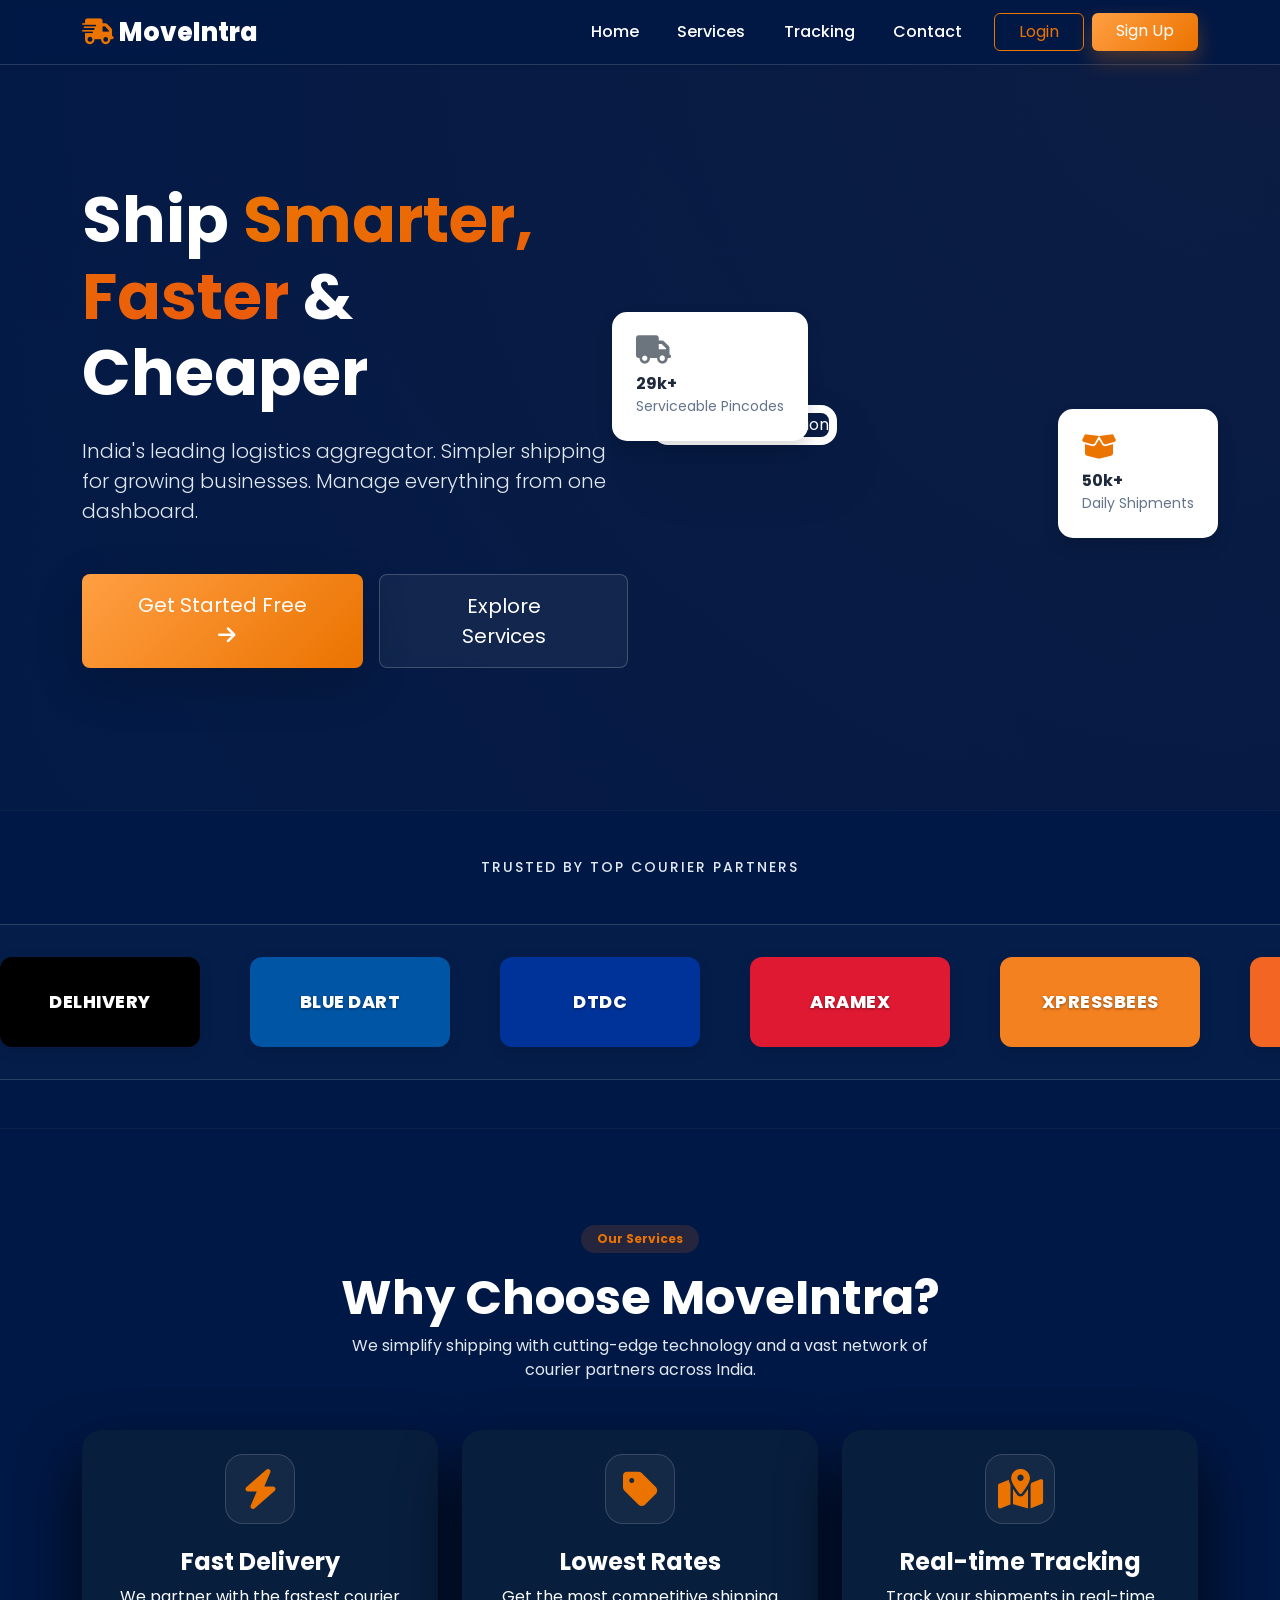
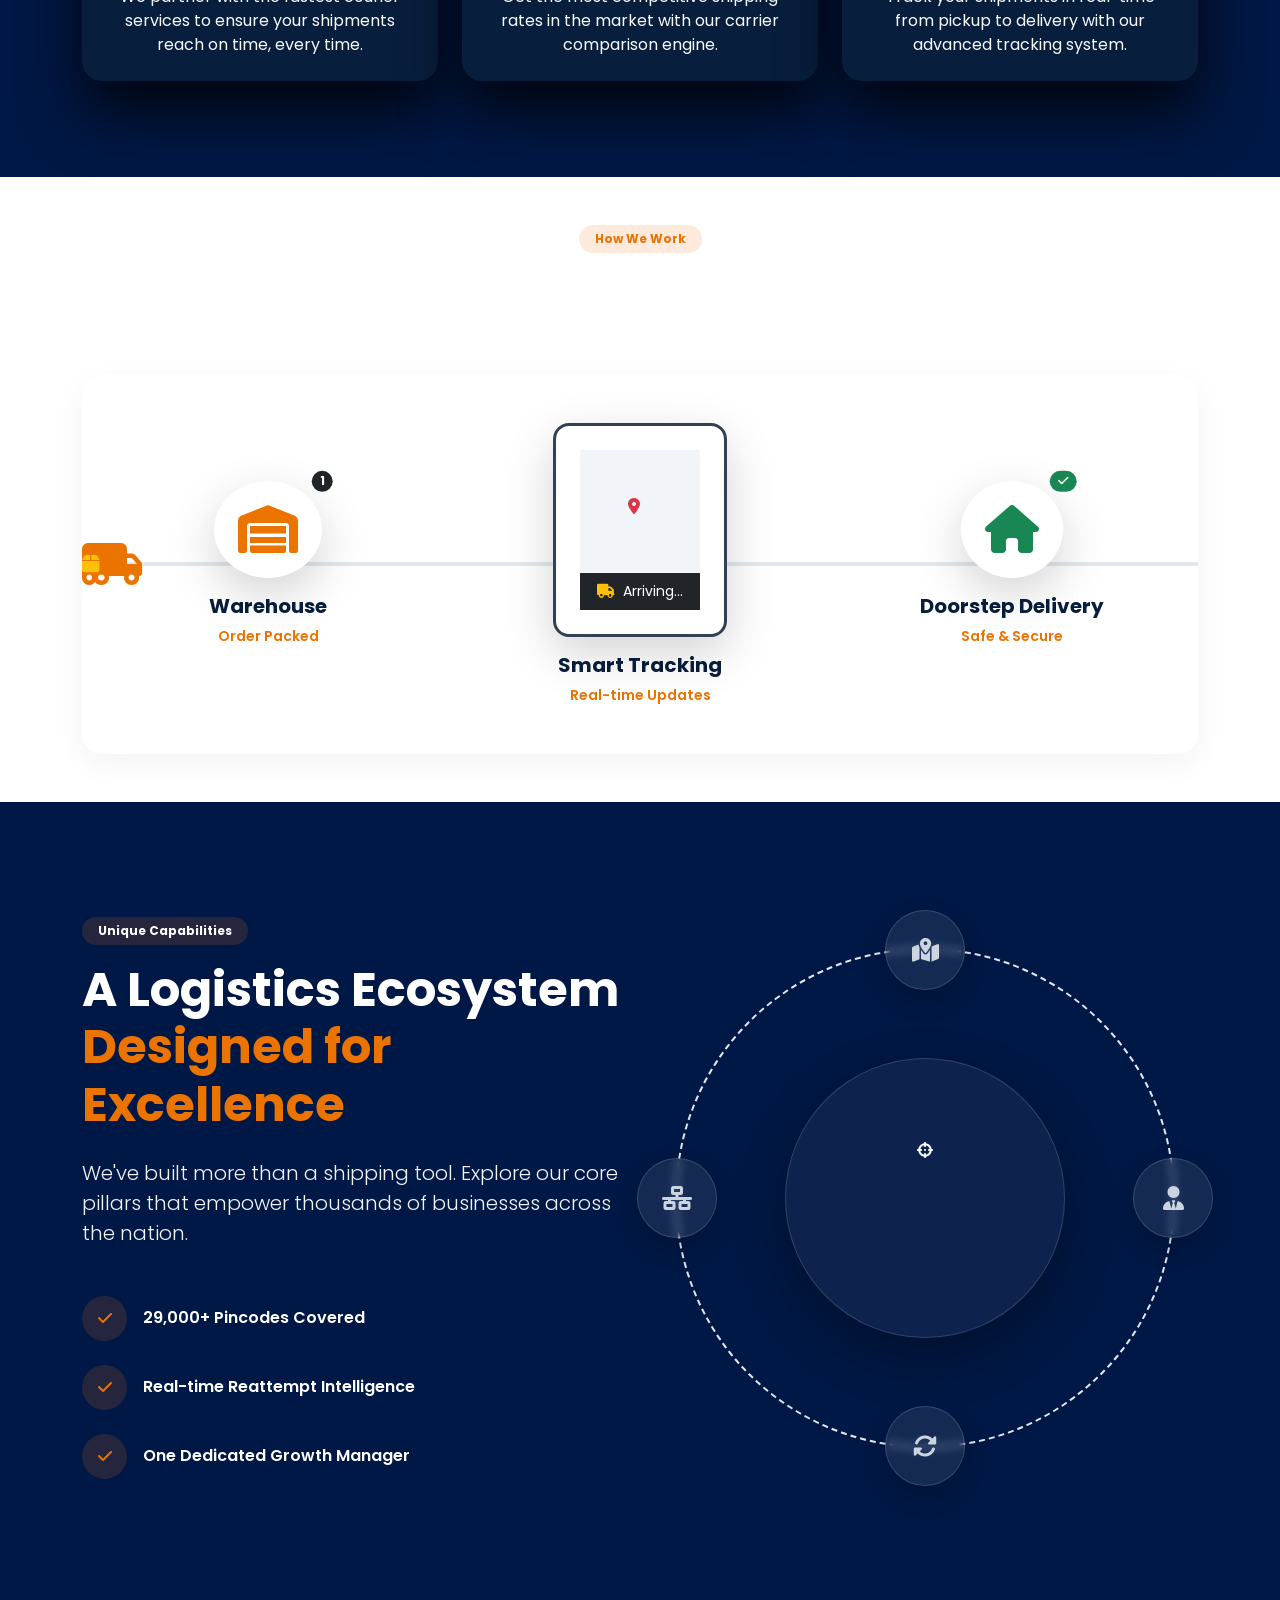
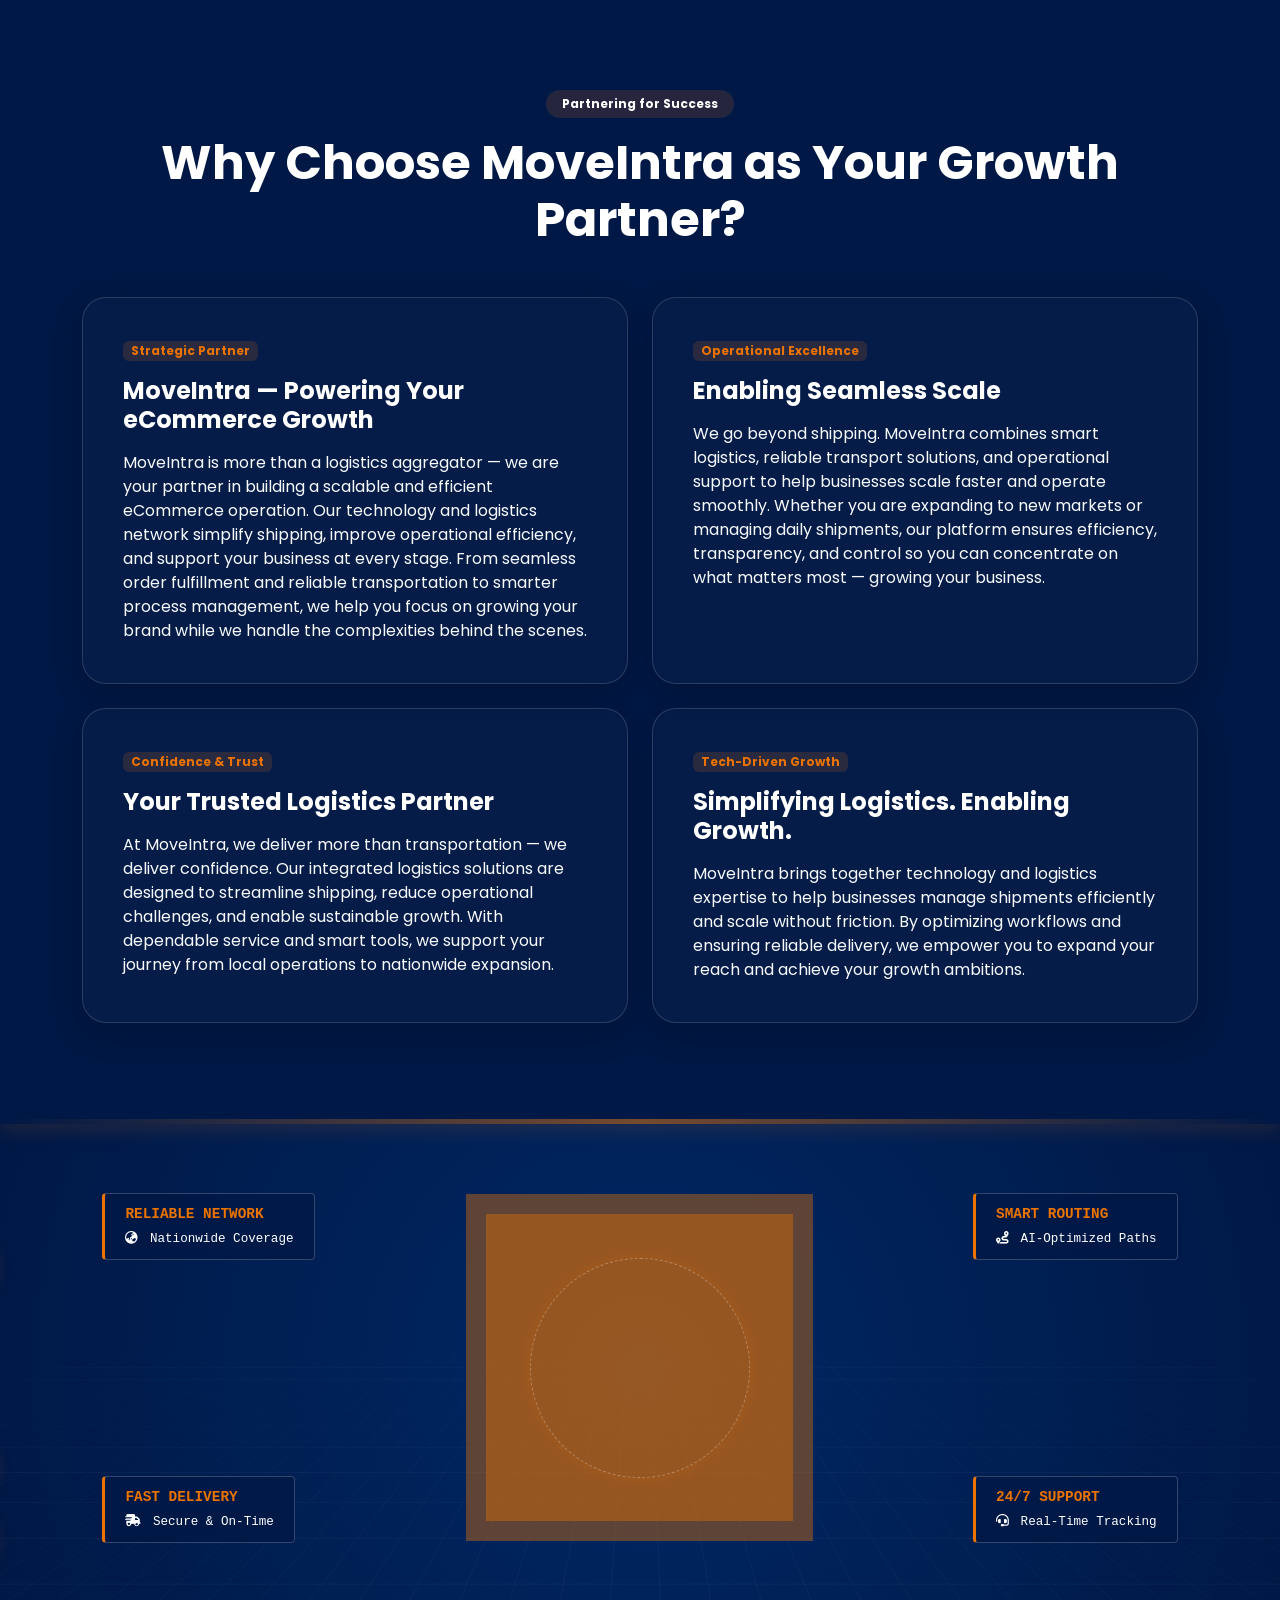
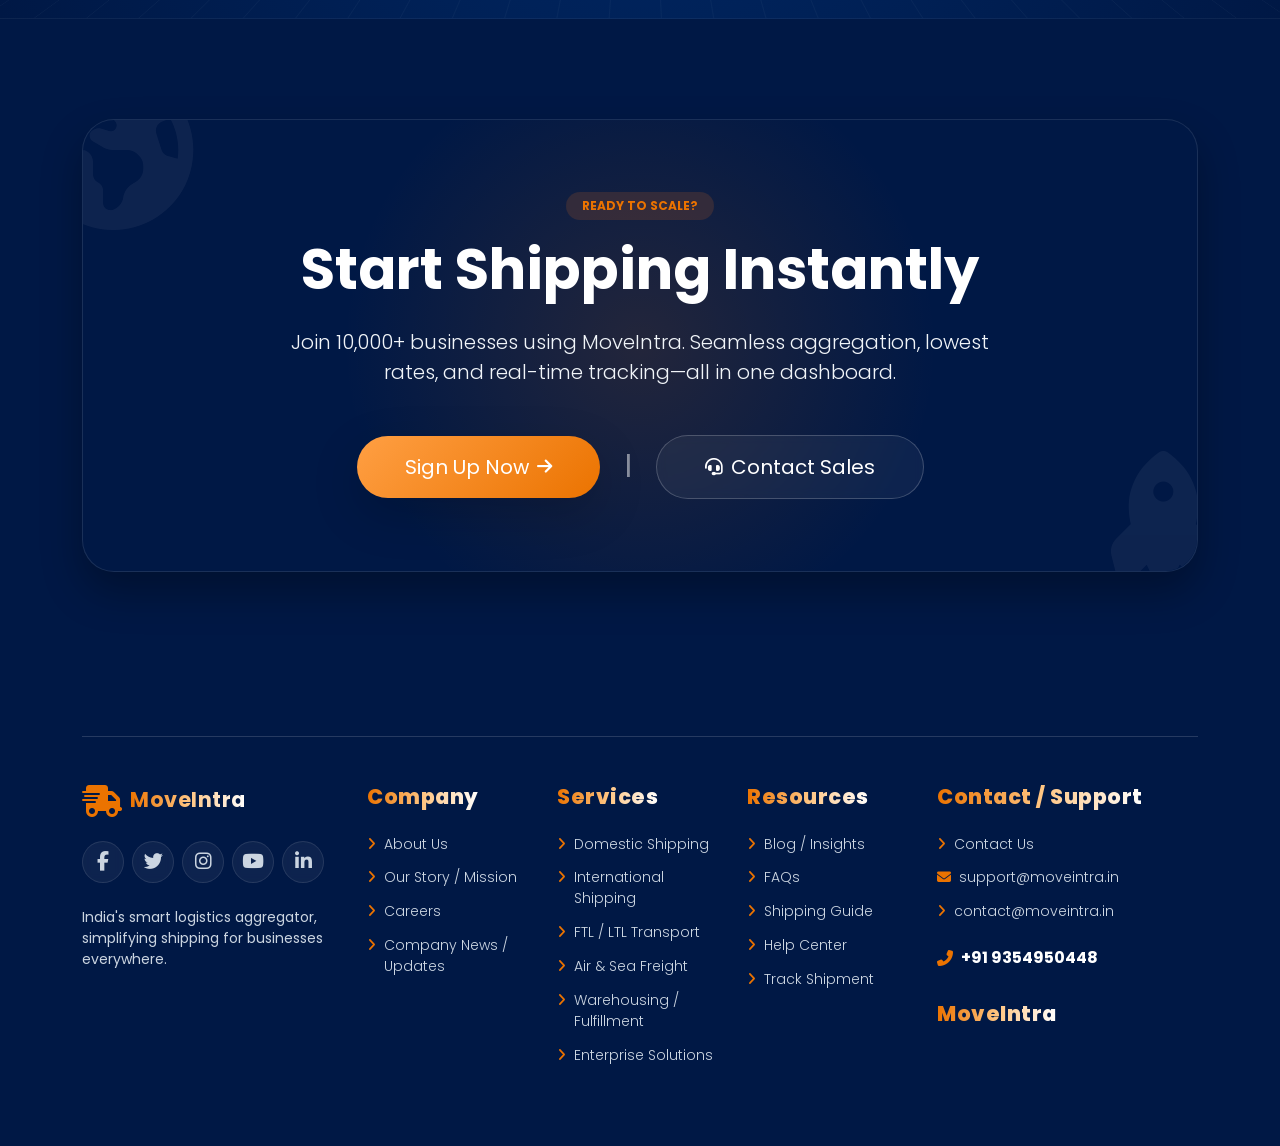
==== index.html @ 8a6ab622 "Extreme SEO: Stealth Architecture, sitemap, robots, and JSON-LD Rich Snippets for Indu's Landing Pag" ====
<!DOCTYPE html>
<html lang="en">

<head>
    <meta charset="UTF-8">
    <meta name="viewport" content="width=device-width, initial-scale=1.0">
    <title>MoveIntra Logistics | India's Most Intelligent Shipping Platform</title>

    <link rel="canonical" href="https://moveintra.in/" />
    <meta name="description"
        content="MoveIntra is India's next-gen logistics aggregator and intelligent shipping platform. Get the lowest rates, real-time tracking, and seamless supply chain automation." />
    <meta name="keywords"
        content="logistics, India shipping, freight aggregator, MoveIntra, tech logistics, courier aggregator India, smart shipping platform" />
    <meta name="author" content="MoveIntra Technologies" />
    <meta name="robots" content="index, follow, max-image-preview:large" />

    <!-- Open Graph / Social Preview -->
    <meta property="og:type" content="website" />
    <meta property="og:url" content="https://moveintra.in/" />
    <meta property="og:site_name" content="MoveIntra" />
    <meta property="og:title" content="MoveIntra — Ship Smarter, Faster & Cheaper" />
    <meta property="og:description"
        content="India's leading logistics aggregator. Simplify your shipping with our intelligent dashboard and 29,000+ pincode coverage." />
    <meta property="og:image" content="https://moveintra.in/logo.png" />

    <!-- Twitter -->
    <meta property="twitter:card" content="summary_large_image" />
    <meta property="twitter:url" content="https://moveintra.in/" />
    <meta property="twitter:title" content="MoveIntra — Redefining Logistics" />
    <meta property="twitter:description"
        content="The most intelligent logistics platform in India is live. Save up to 40% on shipping costs." />
    <meta property="twitter:image" content="https://moveintra.in/logo.png" />

    <!-- Advanced JSON-LD for Search Authority -->
    <script type="application/ld+json">
    {
      "@context": "https://schema.org",
      "@type": ["Organization", "SoftwareApplication"],
      "name": "MoveIntra",
      "alternateName": "MoveIntra Technologies",
      "url": "https://moveintra.in",
      "logo": "https://moveintra.in/logo.png",
      "applicationCategory": "BusinessApplication, LogisticsApplication",
      "operatingSystem": "Web",
      "description": "India's next-generation logistics aggregator using AI and automation to simplify shipping for businesses.",
      "contactPoint": {
        "@type": "ContactPoint",
        "email": "hello@moveintra.in",
        "contactType": "customer service"
      },
      "sameAs": [
        "https://twitter.com/moveintra",
        "https://www.linkedin.com/company/moveintra"
      ]
    }
    </script>

    <!-- Bootstrap 5 CSS -->
    <link href="https://cdn.jsdelivr.net/npm/bootstrap@5.3.0/dist/css/bootstrap.min.css" rel="stylesheet">
    <!-- Google Fonts: Outfit & Poppins -->
    <link
        href="https://fonts.googleapis.com/css2?family=Outfit:wght@300;400;600;700;800&family=Poppins:wght@300;400;500;600;700&display=swap"
        rel="stylesheet">
    <!-- Font Awesome -->
    <link rel="stylesheet" href="https://cdnjs.cloudflare.com/ajax/libs/font-awesome/6.4.0/css/all.min.css">
    <link rel="stylesheet" href="style.css">
    <link rel="stylesheet" href="footer_style.css">
    <link rel="stylesheet" href="cta_style.css">
    <link rel="stylesheet" href="logistics_anim.css">
    <link rel="stylesheet" href="process_anim.css">
    <link rel="stylesheet" href="process_adv_anim.css">
</head>

<body>
    <!-- Header -->
    <header class="fixed-top glass-navbar">
        <nav class="navbar navbar-expand-lg">
            <div class="container">
                <a class="navbar-brand logo" href="index.html">
                    <i class="fas fa-shipping-fast text-primary"></i> MoveIntra
                </a>
                <button class="navbar-toggler" type="button" data-bs-toggle="collapse" data-bs-target="#navbarNav">
                    <span class="navbar-toggler-icon"></span>
                </button>
                <div class="collapse navbar-collapse" id="navbarNav">
                    <ul class="navbar-nav ms-auto align-items-lg-center">
                        <li class="nav-item"><a class="nav-link" href="index.html">Home</a></li>
                        <li class="nav-item"><a class="nav-link" href="#services">Services</a></li>
                        <li class="nav-item"><a class="nav-link" href="#tracking">Tracking</a></li>
                        <li class="nav-item"><a class="nav-link me-lg-3" href="contact.html">Contact</a></li>
                        <li class="nav-item">
                            <div class="auth-buttons d-flex gap-2 mt-3 mt-lg-0">
                                <a href="login.html" class="btn btn-outline-primary px-4">Login</a>
                                <a href="signup.html" class="btn btn-primary px-4">Sign Up</a>
                            </div>
                        </li>
                    </ul>
                </div>
            </div>
        </nav>
    </header>

    <!-- Hero Section -->
    <section class="hero-section d-flex align-items-center">
        <div class="container">
            <div class="row align-items-center">
                <div class="col-lg-6 hero-content text-center text-lg-start">
                    <h1 class="display-3 fw-bold mb-4">Ship <span class="text-gradient">Smarter, Faster</span> & Cheaper
                    </h1>
                    <p class="lead mb-5">India's leading logistics aggregator. Simpler shipping for growing businesses.
                        Manage everything from one dashboard.</p>
                    <div
                        class="hero-cta d-flex flex-column flex-sm-row gap-3 justify-content-center justify-content-lg-start">
                        <a href="signup.html" class="btn btn-primary btn-lg px-5 py-3 shadow-lg">Get Started Free <i
                                class="fas fa-arrow-right ms-2"></i></a>
                        <a href="#services" class="btn btn-outline-light btn-lg px-5 py-3">Explore Services</a>
                    </div>
                </div>
                <div class="col-lg-6 d-none d-lg-block">
                    <div class="hero-img-wrapper position-relative">
                        <img src="https://images.unsplash.com/photo-1586528116311-ad8dd3c8310d?ixlib=rb-1.2.1&auto=format&fit=crop&w=800&q=80"
                            alt="Logistics Illustration" class="img-fluid rounded-4 shadow-2xl">
                        <div class="glass-float-card card-1 shadow">
                            <i class="fas fa-box-open text-primary mb-2 d-block fs-3"></i>
                            <span class="fw-bold">50k+</span>
                            <small class="d-block text-muted">Daily Shipments</small>
                        </div>
                        <div class="glass-float-card card-2 shadow">
                            <i class="fas fa-truck text-secondary mb-2 d-block fs-3"></i>
                            <span class="fw-bold">29k+</span>
                            <small class="d-block text-muted">Serviceable Pincodes</small>
                        </div>
                    </div>
                </div>
            </div>
        </div>
    </section>

    <!-- Partners Section (Scrolling Marquee) -->
    <section class="partners py-5 overflow-hidden border-top border-bottom border-secondary border-opacity-10">
        <div class="container-fluid px-0">
            <h3 class="text-center text-muted small text-uppercase mb-5" style="letter-spacing: 2px;">Trusted by Top
                Courier Partners</h3>
            <div class="marquee-container">
                <div class="marquee-content">
                    <!-- Set 1 -->
                    <div class="partner-logo-box"
                        style="--bg-logo: url('https://logo.clearbit.com/delhivery.com'); --brand-color: #000000;">
                        <span>Delhivery</span>
                    </div>
                    <div class="partner-logo-box"
                        style="--bg-logo: url('https://logo.clearbit.com/bluedart.com'); --brand-color: #0055a5;">
                        <span>Blue Dart</span>
                    </div>
                    <div class="partner-logo-box"
                        style="--bg-logo: url('https://logo.clearbit.com/dtdc.in'); --brand-color: #003399;">
                        <span>DTDC</span>
                    </div>
                    <div class="partner-logo-box"
                        style="--bg-logo: url('https://logo.clearbit.com/aramex.com'); --brand-color: #e01933;">
                        <span>Aramex</span>
                    </div>
                    <div class="partner-logo-box"
                        style="--bg-logo: url('https://logo.clearbit.com/xpressbees.com'); --brand-color: #f48120;">
                        <span>XpressBees</span>
                    </div>
                    <div class="partner-logo-box"
                        style="--bg-logo: url('https://logo.clearbit.com/shadowfax.in'); --brand-color: #f26522;">
                        <span>Shadowfax</span>
                    </div>
                    <div class="partner-logo-box"
                        style="--bg-logo: url('https://logo.clearbit.com/ekartlogistics.com'); --brand-color: #2874f0;">
                        <span>Ekart</span>
                    </div>
                    <div class="partner-logo-box"
                        style="--bg-logo: url('https://logo.clearbit.com/blitz.delivery'); --brand-color: #000000;">
                        <span>Blitz</span>
                    </div>
                    <div class="partner-logo-box"
                        style="--bg-logo: url('https://logo.clearbit.com/dotzot.in'); --brand-color: #3b568d;">
                        <span>DotZot</span>
                    </div>
                    <div class="partner-logo-box"
                        style="--bg-logo: url('https://logo.clearbit.com/kerryindev.com'); --brand-color: #004098;">
                        <span>Kerry Indev</span>
                    </div>
                    <div class="partner-logo-box"
                        style="--bg-logo: url('https://logo.clearbit.com/ship.amazon.in'); --brand-color: #000000;">
                        <span>Amazon Shipping</span>
                    </div>
                    <div class="partner-logo-box"
                        style="--bg-logo: url('https://logo.clearbit.com/loadshare.net'); --brand-color: #4a69bd;">
                        <span>Loadshare</span>
                    </div>
                    <div class="partner-logo-box"
                        style="--bg-logo: url('https://logo.clearbit.com/tpcindia.com'); --brand-color: #0054a6;">
                        <span>Professional</span>
                    </div>
                    <div class="partner-logo-box"
                        style="--bg-logo: url('https://logo.clearbit.com/rapidcourier.in'); --brand-color: #ed1c24;">
                        <span>Rapid</span>
                    </div>
                    <div class="partner-logo-box"
                        style="--bg-logo: url('https://logo.clearbit.com/tciexpress.in'); --brand-color: #004a99;">
                        <span>TCI Express</span>
                    </div>
                    <div class="partner-logo-box"
                        style="--bg-logo: url('https://logo.clearbit.com/dpworld.com'); --brand-color: #003d7c;">
                        <span>DP World</span>
                    </div>
                    <div class="partner-logo-box"
                        style="--bg-logo: url('https://logo.clearbit.com/acplcargo.com'); --brand-color: #e30613;">
                        <span>ACPL</span>
                    </div>
                    <div class="partner-logo-box"
                        style="--bg-logo: url('https://logo.clearbit.com/omlogistics.co.in'); --brand-color: #0d4ea2;">
                        <span>Om Logistics</span>
                    </div>

                    <!-- Duplicate for Seamless Loop -->
                    <div class="partner-logo-box"
                        style="--bg-logo: url('https://logo.clearbit.com/delhivery.com'); --brand-color: #000000;">
                        <span>Delhivery</span>
                    </div>
                    <div class="partner-logo-box"
                        style="--bg-logo: url('https://logo.clearbit.com/bluedart.com'); --brand-color: #0055a5;">
                        <span>Blue Dart</span>
                    </div>
                    <div class="partner-logo-box"
                        style="--bg-logo: url('https://logo.clearbit.com/dtdc.in'); --brand-color: #003399;">
                        <span>DTDC</span>
                    </div>
                    <div class="partner-logo-box"
                        style="--bg-logo: url('https://logo.clearbit.com/aramex.com'); --brand-color: #e01933;">
                        <span>Aramex</span>
                    </div>
                    <div class="partner-logo-box"
                        style="--bg-logo: url('https://logo.clearbit.com/xpressbees.com'); --brand-color: #f48120;">
                        <span>XpressBees</span>
                    </div>
                    <div class="partner-logo-box"
                        style="--bg-logo: url('https://logo.clearbit.com/shadowfax.in'); --brand-color: #f26522;">
                        <span>Shadowfax</span>
                    </div>
                    <div class="partner-logo-box"
                        style="--bg-logo: url('https://logo.clearbit.com/ekartlogistics.com'); --brand-color: #2874f0;">
                        <span>Ekart</span>
                    </div>
                    <div class="partner-logo-box"
                        style="--bg-logo: url('https://logo.clearbit.com/blitz.delivery'); --brand-color: #000000;">
                        <span>Blitz</span>
                    </div>
                    <div class="partner-logo-box"
                        style="--bg-logo: url('https://logo.clearbit.com/dotzot.in'); --brand-color: #3b568d;">
                        <span>DotZot</span>
                    </div>
                    <div class="partner-logo-box"
                        style="--bg-logo: url('https://logo.clearbit.com/kerryindev.com'); --brand-color: #004098;">
                        <span>Kerry Indev</span>
                    </div>
                    <div class="partner-logo-box"
                        style="--bg-logo: url('https://logo.clearbit.com/ship.amazon.in'); --brand-color: #000000;">
                        <span>Amazon Shipping</span>
                    </div>
                    <div class="partner-logo-box"
                        style="--bg-logo: url('https://logo.clearbit.com/loadshare.net'); --brand-color: #4a69bd;">
                        <span>Loadshare</span>
                    </div>
                    <div class="partner-logo-box"
                        style="--bg-logo: url('https://logo.clearbit.com/tpcindia.com'); --brand-color: #0054a6;">
                        <span>Professional</span>
                    </div>
                    <div class="partner-logo-box"
                        style="--bg-logo: url('https://logo.clearbit.com/rapidcourier.in'); --brand-color: #ed1c24;">
                        <span>Rapid</span>
                    </div>
                    <div class="partner-logo-box"
                        style="--bg-logo: url('https://logo.clearbit.com/tciexpress.in'); --brand-color: #004a99;">
                        <span>TCI Express</span>
                    </div>
                    <div class="partner-logo-box"
                        style="--bg-logo: url('https://logo.clearbit.com/dpworld.com'); --brand-color: #003d7c;">
                        <span>DP World</span>
                    </div>
                    <div class="partner-logo-box"
                        style="--bg-logo: url('https://logo.clearbit.com/acplcargo.com'); --brand-color: #e30613;">
                        <span>ACPL</span>
                    </div>
                    <div class="partner-logo-box"
                        style="--bg-logo: url('https://logo.clearbit.com/omlogistics.co.in'); --brand-color: #0d4ea2;">
                        <span>Om Logistics</span>
                    </div>
                </div>
            </div>
        </div>
    </section>

    <!-- Features Section -->
    <!-- Features Section -->
    <section class="features py-5" id="services">
        <div class="container py-lg-5">
            <div class="text-center mb-5">
                <span class="badge bg-soft-primary px-3 py-2 rounded-pill text-primary mb-3">Our Services</span>
                <h2 class="display-5 fw-bold text-dark">Why Choose MoveIntra?</h2>
                <p class="text-muted mx-auto" style="max-width: 600px;">We simplify shipping with cutting-edge
                    technology and a vast network of courier partners across India.</p>
            </div>

            <div class="row g-4">
                <div class="col-md-4">
                    <div class="feature-card p-4 h-100 shadow-sm border-0 glass-card">
                        <div class="icon-wrapper mb-4 text-primary fs-1">
                            <i class="fas fa-bolt"></i>
                        </div>
                        <h3 class="h4 fw-bold">Fast Delivery</h3>
                        <p class="text-muted mb-0">We partner with the fastest courier services to ensure your shipments
                            reach on time, every time.</p>
                    </div>
                </div>
                <div class="col-md-4">
                    <div class="feature-card p-4 h-100 shadow-sm border-0 glass-card">
                        <div class="icon-wrapper mb-4 text-secondary fs-1">
                            <i class="fas fa-tag"></i>
                        </div>
                        <h3 class="h4 fw-bold">Lowest Rates</h3>
                        <p class="text-muted mb-0">Get the most competitive shipping rates in the market with our
                            carrier comparison engine.</p>
                    </div>
                </div>
                <div class="col-md-4">
                    <div class="feature-card p-4 h-100 shadow-sm border-0 glass-card">
                        <div class="icon-wrapper mb-4 text-primary fs-1">
                            <i class="fas fa-map-marked-alt"></i>
                        </div>
                        <h3 class="h4 fw-bold">Real-time Tracking</h3>
                        <p class="text-muted mb-0">Track your shipments in real-time from pickup to delivery with our
                            advanced tracking system.</p>
                    </div>
                </div>
            </div>
        </div>
    </section>

    <!-- Logistics Process Section -->
    <section class="logistics-process py-5 bg-white">
        <div class="container">
            <div class="row justify-content-center">
                <div class="col-lg-12">
                    <div class="text-center mb-5">
                        <span class="badge bg-soft-primary px-3 py-2 rounded-pill text-primary mb-3">How We Work</span>
                        <h2 class="display-5 fw-bold text-dark">Seamless End-to-End Journey</h2>
                    </div>

                    <!-- Animated Process Flow (Restored) -->
                    <div class="process-anim-container bg-white position-relative py-5">

                        <!-- Connection Path -->
                        <div class="position-absolute top-50 start-0 w-100 translate-middle-y"
                            style="height: 4px; background: #e2e8f0; z-index: 1;"></div>
                        <div class="position-absolute top-50 start-0 h-100 bg-primary opacity-25"
                            style="width: 0%; height: 4px; z-index: 1; animation: fillPath 8s linear infinite;"></div>

                        <div class="container position-relative" style="z-index: 2;">
                            <div class="row align-items-center text-center">

                                <!-- Step 1: Warehouse -->
                                <div class="col-4">
                                    <div
                                        class="d-inline-block bg-white p-4 rounded-circle shadow-lg mb-3 position-relative">
                                        <i class="fas fa-warehouse text-primary fa-3x"></i>
                                        <span
                                            class="position-absolute top-0 start-100 translate-middle badge rounded-pill bg-dark">1</span>
                                    </div>
                                    <h5 class="fw-bold" style="color: #081E3D !important;">Warehouse</h5>
                                    <p class="small mb-0" style="color: #EB7300 !important; font-weight: 600;">Order
                                        Packed</p>
                                </div>

                                <!-- Step 2: Transit / Tracking -->
                                <div class="col-4">
                                    <div class="d-inline-block bg-white p-4 rounded-4 shadow-lg mb-3 position-relative video-feed-effect"
                                        style="border: 3px solid #334155;">
                                        <div class="overflow-hidden position-relative"
                                            style="width: 120px; height: 160px; background: #f1f5f9;">
                                            <!-- Animated Map inside Phone -->
                                            <div class="position-absolute w-100 h-100"
                                                style="background: url('https://a.tile.openstreetmap.org/15/9826/13357.png'); background-repeat: repeat; opacity: 0.6; animation: mapScroll 15s linear infinite;">
                                            </div>
                                            <i class="fas fa-map-marker-alt text-danger position-absolute"
                                                style="top: 30%; left: 40%; animation: pulsePin 1s infinite;"></i>
                                            <div class="position-absolute bottom-0 w-100 bg-dark text-white p-2 small">
                                                <i class="fas fa-truck text-warning me-1"></i> Arriving...
                                            </div>
                                        </div>
                                    </div>
                                    <h5 class="fw-bold" style="color: #081E3D !important;">Smart Tracking</h5>
                                    <p class="small mb-0" style="color: #EB7300 !important; font-weight: 600;">Real-time
                                        Updates</p>
                                </div>

                                <!-- Step 3: Delivery -->
                                <div class="col-4">
                                    <div
                                        class="d-inline-block bg-white p-4 rounded-circle shadow-lg mb-3 position-relative">
                                        <i class="fas fa-home text-success fa-3x"></i>
                                        <span
                                            class="position-absolute top-0 start-100 translate-middle badge rounded-pill bg-success"><i
                                                class="fas fa-check"></i></span>
                                    </div>
                                    <h5 class="fw-bold" style="color: #081E3D !important;">Doorstep Delivery</h5>
                                    <p class="small mb-0" style="color: #EB7300 !important; font-weight: 600;">Safe &
                                        Secure</p>
                                </div>

                            </div>
                        </div>

                        <!-- Moving Elements -->
                        <div class="position-absolute top-50 start-0 translate-middle-y"
                            style="left: 15%; animation: truckMoveCustom 8s linear infinite; z-index: 3;">
                            <i class="fas fa-truck-moving text-primary fa-3x filter-shadow"></i>
                        </div>

                        <div class="position-absolute top-50 start-0 translate-middle-y"
                            style="left: 18%; animation: packageMoveCustom 8s linear infinite; z-index: 4;">
                            <i class="fas fa-box text-warning fa-lg"></i>
                        </div>

                        <style>
                            @keyframes mapScroll {
                                0% {
                                    background-position: 0% 0%;
                                }

                                100% {
                                    background-position: 100% 100%;
                                }
                            }

                            @keyframes truckMoveCustom {
                                0% {
                                    left: 10%;
                                    opacity: 0;
                                    transform: scale(0.5);
                                }

                                10% {
                                    opacity: 1;
                                    transform: scale(1);
                                }

                                35% {
                                    left: 40%;
                                }

                                /* Pause at phone */
                                45% {
                                    left: 45%;
                                }

                                70% {
                                    left: 80%;
                                    opacity: 1;
                                    transform: scale(1);
                                }

                                80% {
                                    left: 85%;
                                    opacity: 0;
                                    transform: scale(0.5);
                                }

                                100% {
                                    left: 90%;
                                    opacity: 0;
                                }
                            }

                            @keyframes packageMoveCustom {
                                0% {
                                    left: 10%;
                                    opacity: 0;
                                }

                                35% {
                                    left: 42%;
                                    opacity: 0;
                                }

                                40% {
                                    left: 42%;
                                    opacity: 1;
                                    transform: translateY(-30px) scale(1.5);
                                }

                                /* Pop out at phone */
                                45% {
                                    left: 42%;
                                    opacity: 1;
                                    transform: translateY(0) scale(1);
                                }

                                70% {
                                    left: 80%;
                                }

                                80% {
                                    opacity: 0;
                                }

                                100% {
                                    opacity: 0;
                                }
                            }
                        </style>

                    </div>
                </div>
            </div>
        </div>
    </section> <!-- Interactive Orbit Features Section -->
    <section class="orbit-section py-5 position-relative">
        <div class="container py-lg-5">
            <div class="row align-items-center">
                <div class="col-lg-6 mb-5 mb-lg-0 text-center text-lg-start">
                    <span class="badge bg-soft-primary px-3 py-2 rounded-pill mb-3">Unique Capabilities</span>
                    <h2 class="display-5 fw-bold text-dark mb-4">A Logistics Ecosystem <br><span
                            class="text-primary">Designed for Excellence</span></h2>
                    <p class="lead text-muted mb-5">We've built more than a shipping tool. Explore our core pillars that
                        empower thousands of businesses across the nation.</p>

                    <div class="feature-info-box d-none d-lg-block">
                        <div class="d-flex align-items-center gap-3 mb-4">
                            <div class="icon-circle bg-soft-primary text-primary rounded-circle d-flex align-items-center justify-content-center"
                                style="width: 45px; height: 45px;">
                                <i class="fas fa-check"></i>
                            </div>
                            <p class="mb-0 fw-semibold text-dark">29,000+ Pincodes Covered</p>
                        </div>
                        <div class="d-flex align-items-center gap-3 mb-4">
                            <div class="icon-circle bg-soft-primary text-primary rounded-circle d-flex align-items-center justify-content-center"
                                style="width: 45px; height: 45px;">
                                <i class="fas fa-check"></i>
                            </div>
                            <p class="mb-0 fw-semibold text-dark">Real-time Reattempt Intelligence</p>
                        </div>
                        <div class="d-flex align-items-center gap-3">
                            <div class="icon-circle bg-soft-primary text-primary rounded-circle d-flex align-items-center justify-content-center"
                                style="width: 45px; height: 45px;">
                                <i class="fas fa-check"></i>
                            </div>
                            <p class="mb-0 fw-semibold text-dark">One Dedicated Growth Manager</p>
                        </div>
                    </div>
                </div>

                <div class="col-lg-6">
                    <div class="orbit-wrapper">
                        <!-- Central Hub -->
                        <div class="orbit-center">
                            <i class="fas fa-crosshairs mb-3"></i>
                            <div class="hub-slider">
                                <div class="hub-slide">
                                    <h4 class="fw-bold text-dark mb-1">Growth Hub</h4>
                                    <p class="small text-muted mb-0">Centralized Logistics <br> Command Centre</p>
                                </div>
                                <div class="hub-slide">
                                    <h4 class="fw-bold text-dark mb-1">Smart Engine</h4>
                                    <p class="small text-muted mb-0">Optimized Routing <br> & AI Tracking</p>
                                </div>
                                <div class="hub-slide">
                                    <h4 class="fw-bold text-dark mb-1">Global Scale</h4>
                                    <p class="small text-muted mb-0">Expansive Reach <br> Without Borders</p>
                                </div>
                            </div>
                        </div>


                        <!-- Orbital Path & Items -->
                        <div class="orbit-path">
                            <!-- Nationwide Reach -->
                            <div class="orbiting-item item-1" data-label="Nationwide Reach (29k+ Pincodes)">
                                <div class="orbiting-content">
                                    <i class="fas fa-map-marked-alt"></i>
                                    <span class="mobile-label">Nationwide Reach</span>
                                </div>
                            </div>
                            <!-- Delivery Follow-ups -->
                            <div class="orbiting-item item-2" data-label="Smart Reattempt Mgmt">
                                <div class="orbiting-content">
                                    <i class="fas fa-sync-alt"></i>
                                    <span class="mobile-label">Delivery Follow-Ups</span>
                                </div>
                            </div>
                            <!-- Logistics Network -->
                            <div class="orbiting-item item-3" data-label="Multi-Carrier Network">
                                <div class="orbiting-content">
                                    <i class="fas fa-network-wired"></i>
                                    <span class="mobile-label">Logistics Network</span>
                                </div>
                            </div>
                            <!-- Key Account Manager -->
                            <div class="orbiting-item item-4" data-label="Dedicated Account Mgr">
                                <div class="orbiting-content">
                                    <i class="fas fa-user-tie"></i>
                                    <span class="mobile-label">Key Account Manager</span>
                                </div>
                            </div>
                        </div>

                        <!-- Mobile Grid (Visible only on small screens via CSS) -->
                        <div class="orbiting-grid d-md-none">
                            <!-- Items will be displayed here as cards via CSS -->
                        </div>
                    </div>
                </div>
            </div>
        </div>
    </section>

    <!-- Growth Partner Section -->
    <section class="growth-section py-5">
        <div class="container py-lg-5">
            <div class="text-center mb-5">
                <span class="badge bg-soft-primary px-3 py-2 rounded-pill mb-3">Partnering for Success</span>
                <h2 class="display-5 fw-bold">Why Choose MoveIntra as Your Growth Partner?</h2>
            </div>
            <div class="row g-4">
                <!-- Box 1 -->
                <div class="col-lg-6">
                    <div class="growth-card">
                        <span class="badge bg-soft-primary mb-3">Strategic Partner</span>
                        <h3 class="h4 fw-bold mb-3 text-dark">MoveIntra — Powering Your eCommerce Growth</h3>
                        <p class="text-muted mb-0">MoveIntra is more than a logistics aggregator — we are your partner
                            in building a scalable and efficient eCommerce operation. Our technology and logistics
                            network simplify shipping, improve operational efficiency, and support your business at
                            every stage. From seamless order fulfillment and reliable transportation to smarter process
                            management, we help you focus on growing your brand while we handle the complexities behind
                            the scenes.</p>
                    </div>
                </div>
                <!-- Box 2 -->
                <div class="col-lg-6">
                    <div class="growth-card">
                        <span class="badge bg-soft-primary mb-3">Operational Excellence</span>
                        <h3 class="h4 fw-bold mb-3 text-dark">Enabling Seamless Scale</h3>
                        <p class="text-muted mb-0">We go beyond shipping. MoveIntra combines smart logistics, reliable
                            transport solutions, and operational support to help businesses scale faster and operate
                            smoothly. Whether you are expanding to new markets or managing daily shipments, our platform
                            ensures efficiency, transparency, and control so you can concentrate on what matters most —
                            growing your business.</p>
                    </div>
                </div>
                <!-- Box 3 -->
                <div class="col-lg-6">
                    <div class="growth-card">
                        <span class="badge bg-soft-primary mb-3">Confidence & Trust</span>
                        <h3 class="h4 fw-bold mb-3 text-dark">Your Trusted Logistics Partner</h3>
                        <p class="text-muted mb-0">At MoveIntra, we deliver more than transportation — we deliver
                            confidence. Our integrated logistics solutions are designed to streamline shipping, reduce
                            operational challenges, and enable sustainable growth. With dependable service and smart
                            tools, we support your journey from local operations to nationwide expansion.</p>
                    </div>
                </div>
                <!-- Box 4 -->
                <div class="col-lg-6">
                    <div class="growth-card">
                        <span class="badge bg-soft-primary mb-3">Tech-Driven Growth</span>
                        <h3 class="h4 fw-bold mb-3 text-dark">Simplifying Logistics. Enabling Growth.</h3>
                        <p class="text-muted mb-0">MoveIntra brings together technology and logistics expertise to help
                            businesses manage shipments efficiently and scale without friction. By optimizing workflows
                            and ensuring reliable delivery, we empower you to expand your reach and achieve your growth
                            ambitions.</p>
                    </div>
                </div>
            </div>
        </div>
    </section>

    <!-- Creative Holographic Section -->
    <section class="creative-logistics-section">
        <!-- Background Grid -->
        <div class="hex-grid"></div>

        <!-- Scanning Beam -->
        <div class="scan-beam"></div>

        <!-- Central Holographic Globe -->
        <div class="holo-globe">
            <div class="globe-ring ring-1"></div>
            <div class="globe-ring ring-2"></div>
            <div class="globe-ring ring-3"></div>
            <div class="globe-ring ring-core"></div>
        </div>

        <!-- Linear Transit Assets (Start to End) -->
        <div class="transit-path">
            <div class="transit-item transit-plane">
                <i class="fas fa-plane"></i>
            </div>

            <div class="transit-item transit-truck">
                <i class="fas fa-truck"></i>
            </div>

            <div class="transit-item transit-ship">
                <i class="fas fa-ship"></i>
            </div>
        </div>

        <!-- Floating HUD Stats -->
        <div class="hud-stat hud-1">
            <div class="fw-bold text-primary mb-1">RELIABLE NETWORK</div>
            <div class="small"><i class="fas fa-globe-asia me-1"></i> Nationwide Coverage</div>
        </div>

        <div class="hud-stat hud-2">
            <div class="fw-bold text-primary mb-1">SMART ROUTING</div>
            <div class="small"><i class="fas fa-route me-1"></i> AI-Optimized Paths</div>
        </div>

        <div class="hud-stat hud-3">
            <div class="fw-bold text-primary mb-1">FAST DELIVERY</div>
            <div class="small"><i class="fas fa-shipping-fast me-1"></i> Secure & On-Time</div>
        </div>

        <div class="hud-stat hud-4">
            <div class="fw-bold text-primary mb-1">24/7 SUPPORT</div>
            <div class="small"><i class="fas fa-headset me-1"></i> Real-Time Tracking</div>
        </div>

    </section>
    <section class="cta-section" style="padding: 100px 0;">
        <div class="container">
            <div class="cta-card text-center p-5 position-relative overflow-hidden text-white rounded-5"
                style="border-width: 1px !important;">

                <!-- Background Decorations -->
                <div class="position-absolute top-0 start-0 w-100 h-100 overflow-hidden rounded-5">
                    <div class="position-absolute top-50 start-50 translate-middle"
                        style="width: 600px; height: 600px; background: radial-gradient(circle, rgba(235,115,0,0.15) 0%, rgba(0,0,0,0) 70%); pointer-events: none;">
                    </div>
                    <i class="fas fa-globe-americas position-absolute text-white opacity-10 fa-10x"
                        style="top: -50px; left: -50px; opacity: 0.05;"></i>
                    <i class="fas fa-rocket position-absolute text-white opacity-10 fa-8x"
                        style="bottom: -30px; right: -30px; opacity: 0.05; transform: rotate(-45deg);"></i>
                </div>

                <div class="position-relative z-index-1 py-4">
                    <span
                        class="badge bg-soft-primary text-primary mb-3 px-3 py-2 rounded-pill fw-bold letter-spacing-1">READY
                        TO SCALE?</span>
                    <h2 class="display-4 fw-bold mb-4">Start Shipping Instantly</h2>
                    <p class="lead text-muted mb-5 mx-auto" style="max-width: 700px; font-weight: 300;">
                        Join 10,000+ businesses using MoveIntra. Seamless aggregation, lowest rates, and real-time
                        tracking—all in one dashboard.
                    </p>

                    <div class="d-flex justify-content-center align-items-center flex-wrap gap-3">
                        <a href="signup.html"
                            class="btn btn-primary btn-lg px-5 py-3 rounded-pill shadow-lg d-flex align-items-center gap-2">
                            <span>Sign Up Now</span>
                            <i class="fas fa-arrow-right small"></i>
                        </a>
                        <span class="mx-2 text-white opacity-50 h4 mb-0">|</span>
                        <a href="#contact"
                            class="btn btn-outline-light btn-lg px-5 py-3 rounded-pill d-flex align-items-center gap-2">
                            <i class="fas fa-headset small"></i>
                            <span>Contact Sales</span>
                        </a>
                    </div>
                </div>

            </div>
        </div>
    </section>
    <!-- Footer -->
    <footer class="footer pt-5 pb-3">
        <div class="container">
            <!-- Footer Divider Line -->
            <hr class="footer-divider mb-5">

            <div class="row g-4 mb-5">
                <!-- Column 1: Brand & Socials -->
                <div class="col-lg-3 mb-5 mb-lg-0">
                    <div class="footer-brand mb-4">
                        <a href="index.html" class="d-flex align-items-center gap-2 text-decoration-none">
                            <i class="fas fa-shipping-fast text-primary fa-2x"></i>
                            <span class="h3 fw-bold mb-0 footer-logo-text">MoveIntra</span>
                        </a>
                    </div>

                    <div class="d-flex gap-2 mb-4">
                        <a href="#" class="social-icon-circle social-fb"><i class="fab fa-facebook-f"></i></a>
                        <a href="https://x.com/MoveIntra" class="social-icon-circle social-tw"><i
                                class="fab fa-twitter"></i></a>
                        <a href="#" class="social-icon-circle social-insta"><i class="fab fa-instagram"></i></a>
                        <a href="https://www.youtube.com/@MoveIntra" class="social-icon-circle social-yt"><i
                                class="fab fa-youtube"></i></a>
                        <a href="#" class="social-icon-circle social-li"><i class="fab fa-linkedin-in"></i></a>
                    </div>

                    <p class="text-muted small mb-0">India's smart logistics aggregator, simplifying shipping for
                        businesses everywhere.</p>
                </div>

                <!---href Pending-->

                <!-- Column 2: Company -->
                <div class="col-6 col-lg-2">
                    <h5 class="section-title mb-4">Company</h5>
                    <ul class="list-unstyled footer-links">
                        <li><i class="fas fa-angle-right footer-list-icon"></i> <a href="#">About Us</a></li>
                        <li><i class="fas fa-angle-right footer-list-icon"></i> <a href="#">Our Story / Mission</a></li>
                        <li><i class="fas fa-angle-right footer-list-icon"></i> <a href="#">Careers</a></li>
                        <li><i class="fas fa-angle-right footer-list-icon"></i> <a href="#">Company News / Updates</a>
                        </li>
                    </ul>
                </div>

                <!-- Column 3: Services -->
                <div class="col-6 col-lg-2">
                    <h5 class="section-title mb-4">Services</h5>
                    <ul class="list-unstyled footer-links">
                        <li><i class="fas fa-angle-right footer-list-icon"></i> <a href="#">Domestic Shipping</a></li>
                        <li><i class="fas fa-angle-right footer-list-icon"></i> <a href="#">International Shipping</a>
                        </li>
                        <li><i class="fas fa-angle-right footer-list-icon"></i> <a href="#">FTL / LTL Transport</a></li>
                        <li><i class="fas fa-angle-right footer-list-icon"></i> <a href="#">Air & Sea Freight</a></li>
                        <li><i class="fas fa-angle-right footer-list-icon"></i> <a href="#">Warehousing /
                                Fulfillment</a></li>
                        <li><i class="fas fa-angle-right footer-list-icon"></i> <a href="#">Enterprise Solutions</a>
                        </li>
                    </ul>
                </div>

                <!-- Column 4: Resources -->
                <div class="col-6 col-lg-2">
                    <h5 class="section-title mb-4">Resources</h5>
                    <ul class="list-unstyled footer-links">
                        <li><i class="fas fa-angle-right footer-list-icon"></i> <a href="#">Blog / Insights</a></li>
                        <li><i class="fas fa-angle-right footer-list-icon"></i> <a href="#">FAQs</a></li>
                        <li><i class="fas fa-angle-right footer-list-icon"></i> <a href="#">Shipping Guide</a></li>
                        <li><i class="fas fa-angle-right footer-list-icon"></i> <a href="#">Help Center</a></li>
                        <li><i class="fas fa-angle-right footer-list-icon"></i> <a href="#">Track Shipment</a></li>
                    </ul>
                </div>

                <!-- Column 5: Contact / Support -->
                <div class="col-6 col-lg-3">
                    <h5 class="section-title mb-4">Contact / Support

                    </h5>
                    <ul class="list-unstyled footer-links">
                        <li><i class="fas fa-angle-right footer-list-icon"></i> <a href="#contact">Contact Us</a></li>
                        <li><i class="fas fa-envelope footer-list-icon"></i> <a
                                href="mailto:support@moveintra.in">support@moveintra.in</a></li>
                        <li><i class="fas fa-angle-right footer-list-icon"></i> <a
                                href="mailto:contact@moveintra.in">contact@moveintra.in</a></li>
                    </ul>
                    <div class="mt-4">
                        <div class="d-flex align-items-center gap-2 mb-2">
                            <i class="fas fa-phone-alt text-primary"></i>
                            <span class="text-white fw-bold">+91 9354950448</span>
                        </div>
                        <h2 class="section-title mt-4 display-5">MoveIntra</h2>
                    </div>
                </div>
            </div>

        </div>
    </footer>

    <!-- Bootstrap JS Bundle -->
    <script src="https://cdn.jsdelivr.net/npm/bootstrap@5.3.0/dist/js/bootstrap.bundle.min.js"></script>
    <script src="script.js"></script>
</body>

</html>
---- style.css ----
:root {
    --primary-color: #EB7300;
    /* Professional Orange */
    --primary-dark: #EB7300;
    --secondary-color: #cbd5e1;
    --dark-bg: #001845;
    --glass-bg: rgba(255, 255, 255, 0.07);
    --glass-border: rgba(255, 255, 255, 0.15);
    --text-dark: #ffffff;
    /* Pure White */
    --text-muted: #e2e8f0;
    /* Very Light Gray/Blue */
    --font-outfit: 'Poppins', sans-serif;
    --bg-canvas: #001845;
}

body {
    font-family: var(--font-outfit);
    color: var(--text-dark);
    background-color: var(--bg-canvas);
    overflow-x: hidden;
}

.text-muted {
    color: var(--text-muted) !important;
}

.text-dark {
    color: #ffffff !important;
}

.lead {
    color: #f1f5f9 !important;
}

/* Glassmorphism Utilities */
.glass-navbar {
    background: rgba(0, 24, 69, 0.8) !important;
    backdrop-filter: blur(15px);
    -webkit-backdrop-filter: blur(15px);
    border-bottom: 1px solid var(--glass-border);
    transition: all 0.3s ease;
}

.glass-card {
    background: rgba(255, 255, 255, 0.03);
    backdrop-filter: blur(10px);
    -webkit-backdrop-filter: blur(10px);
    border: 1px solid var(--glass-border);
    border-radius: 20px;
    transition: transform 0.3s ease, box-shadow 0.3s ease;
}

.glass-card:hover {
    transform: translateY(-10px);
    box-shadow: 0 20px 40px rgba(0, 0, 0, 0.1) !important;
}

/* Typography & Colors */
.text-gradient {
    background: linear-gradient(135deg, var(--primary-color), #ea580c);
    -webkit-background-clip: text;
    background-clip: text;
    -webkit-text-fill-color: transparent;
}

.text-primary {
    color: var(--primary-color) !important;
}

.bg-primary {
    background-color: var(--primary-color) !important;
}

/* Modern Buttons */
.btn-primary {
    background: linear-gradient(135deg, #FF9F43 0%, #EB7300 100%) !important;
    border: none !important;
    box-shadow: 0 10px 20px rgba(235, 115, 0, 0.3);
    position: relative;
    overflow: hidden;
    z-index: 1;
    transition: all 0.3s ease;
}

.btn-primary::before {
    content: '';
    position: absolute;
    top: 0;
    left: 0;
    width: 100%;
    height: 100%;
    background: linear-gradient(135deg, #EB7300 0%, #FF9F43 100%);
    opacity: 0;
    z-index: -1;
    transition: opacity 0.3s ease;
}

.btn-primary:hover {
    transform: translateY(-3px);
    box-shadow: 0 15px 30px rgba(235, 115, 0, 0.4);
}

.btn-primary:hover::before {
    opacity: 1;
}

.btn-outline-light {
    background: rgba(255, 255, 255, 0.05);
    backdrop-filter: blur(5px);
    border: 1px solid rgba(255, 255, 255, 0.2);
    color: white !important;
    transition: all 0.3s ease;
}

.btn-outline-light:hover {
    background: rgba(255, 255, 255, 0.15);
    border-color: rgba(255, 255, 255, 0.5);
    transform: translateY(-3px);
    box-shadow: 0 10px 20px rgba(0, 0, 0, 0.1);
}

.btn-outline-primary {
    color: var(--primary-color) !important;
    border-color: var(--primary-color) !important;
    transition: all 0.3s ease;
}

.btn-outline-primary:hover {
    background-color: var(--primary-color) !important;
    color: white !important;
    transform: translateY(-2px);
    box-shadow: 0 5px 15px rgba(235, 115, 0, 0.2);
}

.bg-soft-primary {
    background-color: rgba(249, 115, 22, 0.15);
}

/* Hero Section */
.hero-section {
    padding-top: 140px;
    padding-bottom: 100px;
    background: radial-gradient(circle at top right, rgba(249, 115, 22, 0.05), transparent),
        radial-gradient(circle at bottom left, rgba(51, 65, 85, 0.05), transparent);
    min-height: 90vh;
}

.hero-img-wrapper img {
    border: 8px solid white;
    box-shadow: 0 30px 60px rgba(0, 0, 0, 0.12);
}

.glass-float-card {
    position: absolute;
    background: white;
    padding: 1.5rem;
    border-radius: 15px;
    z-index: 2;
    animation: float 6s ease-in-out infinite;
    color: #1e293b;
    /* Dark text for white card */
}

.glass-float-card .text-muted {
    color: #64748b !important;
    /* Visible gray for white card */
}

.card-1 {
    top: 10%;
    right: -20px;
}

.card-2 {
    bottom: 10%;
    left: -40px;
    animation-delay: -3s;
}

@keyframes float {

    0%,
    100% {
        transform: translateY(0);
    }

    50% {
        transform: translateY(-20px);
    }
}

/* Navbar Customization */
.navbar-brand.logo {
    font-weight: 800;
    font-size: 1.6rem;
    color: var(--text-dark) !important;
}

.nav-link {
    font-weight: 500;
    color: var(--text-dark) !important;
    padding: 0.5rem 1rem !important;
    margin: 0 0.2rem;
    transition: color 0.3s;
}

.nav-link:hover {
    color: var(--primary-color) !important;
}

/* Feature Cards */
.feature-card {
    background: #081E3D;
    box-shadow: 0 30px 60px rgba(0, 0, 0, 0.8) !important;
    border-radius: 20px;
    border: 1px solid rgba(255, 255, 255, 0.08);
    transition: transform 0.3s ease, box-shadow 0.3s ease;
    display: flex;
    flex-direction: column;
    align-items: center;
    text-align: center;
}

.feature-card:hover {
    transform: translateY(-5px);
    box-shadow: 0 25px 50px rgba(0, 0, 0, 0.6) !important;
}

.icon-wrapper {
    width: 70px;
    height: 70px;
    background: rgba(255, 255, 255, 0.05);
    border: 1px solid var(--glass-border);
    border-radius: 18px;
    display: flex;
    align-items: center;
    justify-content: center;
}

.icon-wrapper i {
    color: var(--primary-color) !important;
}

.hero-section p {
    color: #e2e8f0 !important;
}

.hero p {
    color: #e2e8f0 !important;
}

.marquee-container {
    overflow: hidden;
    white-space: nowrap;
    position: relative;
    padding: 2rem 0;
    background: rgba(255, 255, 255, 0.02);
    border-top: 1px solid var(--glass-border);
    border-bottom: 1px solid var(--glass-border);

}

.marquee-content {
    display: inline-flex;
    animation: scroll 30s linear infinite;
    gap: 30px;
}

.partner-logo-box {
    position: relative;
    min-width: 200px;
    height: 90px;
    padding: 1rem;
    border-radius: 12px;
    display: flex;
    align-items: center;
    justify-content: center;
    background: var(--brand-color);
    border: none;
    transition: all 0.3s ease;
    overflow: hidden;
    margin-right: 20px;
    box-shadow: 0 4px 15px rgba(0, 0, 0, 0.1);
}

.partner-logo-box span {
    position: relative;
    z-index: 2;
    /* On top of logo */
    color: #ffffff;
    font-weight: 800;
    font-size: 1.1rem;
    text-transform: uppercase;
    letter-spacing: 0.5px;
    text-shadow: 0 1px 3px rgba(0, 0, 0, 0.4);
    pointer-events: none;
}

.partner-logo-box::before {
    content: '';
    position: absolute;
    top: 5px;
    left: 5px;
    right: 5px;
    bottom: 5px;
    background-image: var(--bg-logo);
    background-size: 55%;
    background-position: center;
    background-repeat: no-repeat;
    opacity: 0.25;
    /* Subtle watermark in back side */
    filter: brightness(0) invert(1);
    transition: all 0.4s ease;
    z-index: 1;
}

.partner-logo-box:hover {
    transform: translateY(-5px) scale(1.05);
}

.partner-logo-box:hover::before {
    opacity: 0.4;
    transform: scale(1.1);
}

.partner-logo-box>* {
    position: relative;
    z-index: 2;
}

@keyframes scroll {
    0% {
        transform: translateX(0);
    }

    100% {
        transform: translateX(-50%);
    }
}

/* Contact Section */
.contact-section .container>.row {
    box-shadow: 0 30px 60px rgba(249, 115, 22, 0.15);
}

.icon-circle.bg-white.text-primary {
    color: var(--primary-color) !important;
}

.footer h4,
.footer h5 {
    color: white !important;
}

.footer p,
.footer-links a {
    color: #cbd5e1 !important;
}

.footer-logo-text {
    color: white !important;
}

.footer-links li {
    margin-bottom: 0.8rem;
}

.feature-card h3,
.growth-card h3 {
    color: #ffffff !important;
}

.feature-card p,
.growth-card p {
    color: #f8fafc !important;
}

.footer-links a {
    color: var(--text-muted);
    text-decoration: none;
    transition: color 0.3s;
    font-size: 0.95rem;
}

.footer-links a:hover {
    color: var(--primary-color);
}

.social-btn {
    width: 40px;
    height: 40px;
    display: flex;
    align-items: center;
    justify-content: center;
    background: white;
    border-radius: 10px;
    color: var(--text-muted);
    transition: all 0.3s;
    text-decoration: none;
}

.social-btn:hover {
    background: var(--primary-color);
    color: white;
    transform: translateY(-3px);
}

/* Growth Cards (New) */
.growth-card {
    border-radius: 24px;
    padding: 2.5rem;
    height: 100%;
    background: rgba(255, 255, 255, 0.02);
    box-shadow: 0 10px 30px rgba(0, 0, 0, 0.2);
    border: 1px solid var(--glass-border);
    transition: all 0.4s cubic-bezier(0.175, 0.885, 0.32, 1.275);
}

.growth-card:hover {
    transform: translateY(-12px);
    box-shadow: 0 25px 50px rgba(249, 115, 22, 0.1);
    border-color: var(--primary-color);
}

.growth-card .badge {
    color: var(--primary-color) !important;
    font-weight: 700;
}

@media (max-width: 991px) {
    .glass-navbar {
        padding: 1rem 0;
    }

    .hero-section {
        padding-top: 100px;
    }
}

/* Authentication Pages */
.auth-card {
    background: rgba(255, 255, 255, 0.05);
    backdrop-filter: blur(20px);
    -webkit-backdrop-filter: blur(20px);
    padding: 3rem;
    border-radius: 25px;
    box-shadow: 0 40px 100px rgba(0, 0, 0, 0.4);
    width: 100%;
    max-width: 450px;
    border: 1px solid var(--glass-border);
}

.auth-card h2,
.auth-card label,
.auth-card p {
    color: white !important;
}

.auth-form label {
    margin-bottom: 0.5rem;
    font-weight: 600;
    opacity: 0.9;
}

.auth-form input {
    width: 100%;
    padding: 0.8rem 1rem;
    border: 1px solid #e2e8f0;
    border-radius: 12px;
    font-family: inherit;
    transition: all 0.3s;
}

.auth-form input:focus {
    border-color: var(--primary-color);
    box-shadow: 0 0 0 4px rgba(249, 115, 22, 0.1);
    outline: none;
}

.btn-auth {
    width: 100%;
    background: var(--primary-color);
    color: white;
    padding: 0.8rem;
    border: none;
    border-radius: 12px;
    font-weight: 600;
    margin-top: 1rem;
    transition: all 0.3s;
}



/* Orbiting Features Section */
.orbit-section {
    background: radial-gradient(circle at center, rgba(0, 24, 69, 0.8), var(--bg-canvas));
    overflow: hidden;
}

.orbit-wrapper {
    position: relative;
    height: 600px;
    display: flex;
    align-items: center;
    justify-content: center;
}

/* Central Hub */
.orbit-center {
    width: 280px;
    height: 280px;
    background: rgba(255, 255, 255, 0.05);
    backdrop-filter: blur(10px);
    -webkit-backdrop-filter: blur(10px);
    border-radius: 50%;
    display: flex;
    flex-direction: column;
    align-items: center;
    justify-content: center;
    text-align: center;
    padding: 2.5rem;
    box-shadow: 0 20px 50px rgba(0, 0, 0, 0.3);
    z-index: 10;
    border: 1px solid var(--glass-border);
    animation: pulse-core 4s ease-in-out infinite;
    overflow: hidden;
}

.orbit-center p,
.hub-slide p {
    color: #cbd5e1 !important;
}

.hub-slider {
    position: relative;
    width: 100%;
    height: 80px;
}

.hub-slide {
    position: absolute;
    top: 0;
    left: 0;
    width: 100%;
    opacity: 0;
    animation: slide-text 12s infinite;
}

.hub-slide:nth-child(1) {
    animation-delay: 0s;
}

.hub-slide:nth-child(2) {
    animation-delay: 4s;
}

.hub-slide:nth-child(3) {
    animation-delay: 8s;
}

@keyframes slide-text {

    0%,
    25% {
        opacity: 0;
        transform: translateY(10px);
    }

    5%,
    30% {
        opacity: 1;
        transform: translateY(0);
    }

    33%,
    58% {
        opacity: 1;
        transform: translateY(0);
    }

    38%,
    63% {
        opacity: 0;
        transform: translateY(-10px);
    }

    100% {
        opacity: 0;
    }
}

.feature-info-box p {
    color: #ffffff !important;
    font-weight: 500;
}

/* Orbit Path */
.orbit-path {
    position: absolute;
    width: 500px;
    height: 500px;
    border: 2px dashed #e2e8f0;
    border-radius: 50%;
    animation: rotate-orbit 40s linear infinite;
}

/* Orbiting Items */
.orbiting-item {
    position: absolute;
    width: 80px;
    height: 80px;
    background: rgba(255, 255, 255, 0.08);
    backdrop-filter: blur(5px);
    -webkit-backdrop-filter: blur(5px);
    border-radius: 50%;
    display: flex;
    align-items: center;
    justify-content: center;
    box-shadow: 0 10px 25px rgba(0, 0, 0, 0.2);
    border: 1px solid var(--glass-border);
    cursor: pointer;
    transition: all 0.3s ease;
    z-index: 11;
}

.orbiting-item i {
    font-size: 1.5rem;
    color: var(--secondary-color);
    transition: all 0.3s ease;
}



.orbiting-item:hover i {
    color: var(--primary-color);
}

/* Position Orbiting Items along the path */
.item-1 {
    top: -40px;
    left: 50%;
    transform: translateX(-50%);
}

.item-2 {
    bottom: -40px;
    left: 50%;
    transform: translateX(-50%);
}

.item-3 {
    left: -40px;
    top: 50%;
    transform: translateY(-50%);
}

.item-4 {
    right: -40px;
    top: 50%;
    transform: translateY(-50%);
}

/* Counter-rotate content to keep it upright */
.orbiting-content {
    animation: rotate-orbit 40s linear infinite reverse;
    display: flex;
    align-items: center;
    justify-content: center;
    width: 100%;
    height: 100%;
}

/* Tooltip/Label on hover */
.orbiting-item::after {
    content: attr(data-label);
    position: absolute;
    top: 110%;
    background: var(--dark-bg);
    color: white;
    padding: 0.5rem 1rem;
    border-radius: 8px;
    font-size: 0.8rem;
    white-space: nowrap;
    opacity: 0;
    pointer-events: none;
    transition: all 0.3s ease;
}

.orbiting-item:hover::after {
    opacity: 1;
    top: 120%;
}

/* Animations */
@keyframes rotate-orbit {
    from {
        transform: rotate(0deg);
    }

    to {
        transform: rotate(360deg);
    }
}

@keyframes pulse-core {

    0%,
    100% {
        transform: scale(1);
        box-shadow: 0 20px 50px rgba(249, 115, 22, 0.15);
    }

    50% {
        transform: scale(1.03);
        box-shadow: 0 25px 60px rgba(249, 115, 22, 0.25);
    }
}

/* Grid fallback for small screens */
@media (max-width: 768px) {
    .orbit-wrapper {
        height: auto;
        padding: 3rem 0;
    }

    .orbit-path {
        display: none;
    }

    .orbit-center {
        margin-bottom: 2rem;
    }

    .orbiting-grid {
        display: grid;
        grid-template-columns: repeat(2, 1fr);
        gap: 1.5rem;
        width: 100%;
    }

    .orbiting-item {
        position: static;
        width: 100%;
        height: auto;
        padding: 2rem;
        border-radius: 20px;
        flex-direction: column;
        text-align: center;
    }

    .orbiting-content {
        animation: none;
        transform: none;
    }

    .orbiting-item::after {
        display: none;
    }

    /* Show label in mobile grid */
    .mobile-label {
        display: block !important;
        margin-top: 1rem;
        font-weight: 700;
        color: var(--text-dark);
    }
}

.mobile-label {
    display: none;
}

/* Dashboard Styles */
.dashboard-container {
    display: flex;
    min-height: 100vh;
    background-color: var(--bg-canvas);

    .sidebar {
        width: 280px;
        background: var(--dark-bg);
        padding: 2rem 1.5rem;
    }

    .sidebar-logo {
        font-weight: 800;
        font-size: 1.4rem;
        color: white;
        margin-bottom: 3rem;
        display: block;
        text-decoration: none;
    }

    .sidebar-menu {
        padding-left: 0;
        list-style: none;
    }

    .sidebar-menu a {
        display: flex;
        align-items: center;
        gap: 12px;
        padding: 0.8rem 1.2rem;
        color: #94a3b8;
        text-decoration: none;
        border-radius: 12px;
        margin-bottom: 0.5rem;
        transition: all 0.3s;
    }

    .sidebar-menu a:hover,
    .sidebar-menu a.active {
        background: rgba(255, 255, 255, 0.05);
        color: white;
    }

    .main-content {
        flex: 1;
        padding: 2.5rem;
    }

    .stat-card {
        background: rgba(255, 255, 255, 0.03);
        padding: 1.5rem;
        border-radius: 20px;
        border: 1px solid var(--glass-border);
        box-shadow: 0 4px 6px rgba(0, 0, 0, 0.2);
    }
}

@keyframes scroll {
    0% {
        transform: translateX(0);
    }

    100% {
        transform: translateX(calc(-220px * 18 - 25px * 18));
    }
}

/* Illustration Wrapper Hover Effect */
.illustration-wrapper {
    transition: transform 0.3s ease, box-shadow 0.3s ease;
}

.illustration-wrapper:hover {
    transform: translateY(-5px);
    box-shadow: 0 10px 30px rgba(0, 0, 0, 0.15) !important;
}

/* Process Image Wrapper */
.process-image-wrapper img {
    max-width: 1200px;
    margin: 0 auto;
    transition: transform 0.5s ease;
}

.process-image-wrapper img:hover {
    transform: scale(1.02);
}
---- footer_style.css ----
/* Footer Customizations */
.footer-divider {
    border-color: rgba(255, 255, 255, 0.15);
    opacity: 1;
}

/* Section Title - Gradient */
.footer .section-title,
.footer-logo-text {
    font-weight: 800;
    font-size: 1.3rem;
    letter-spacing: 0.5px;
    background: linear-gradient(90deg, #EB7300, #ffc480, #ffffff);
    -webkit-background-clip: text;
    background-clip: text;
    color: transparent !important;
    display: inline-block;
}

/* Ensure links turn primary color (orange) on hover */
.footer-links a:hover {
    color: var(--primary-color) !important;
    padding-left: 5px;
    /* Subtle movement on hover */
}

/* Link Styling per user request: 14px, 300 weight */
.footer-links li {
    margin-bottom: 0.8rem;
    display: flex;
    align-items: flex-start;
    gap: 8px;
}

.footer-links a {
    font-size: 14px !important;
    font-weight: 300 !important;
    color: #cbd5e1;
    text-decoration: none;
    transition: all 0.3s ease;
    display: inline-block;
}

/* List Icon (The pointer) */
.footer-list-icon {
    color: var(--primary-color);
    font-size: 14px;
    margin-top: 3px;
    /* Align with text */
}

/* Social Icons - Modern Glassmorphism */
.social-icon-circle {
    width: 42px;
    height: 42px;
    background: rgba(255, 255, 255, 0.05);
    /* Glassy background */
    backdrop-filter: blur(5px);
    border: 1px solid rgba(255, 255, 255, 0.1);
    border-radius: 50%;
    display: flex;
    align-items: center;
    justify-content: center;
    color: #cbd5e1 !important;
    /* Soft white icon */
    text-decoration: none;
    transition: all 0.4s cubic-bezier(0.175, 0.885, 0.32, 1.275);
    /* Bouncy transition */
    font-size: 1.2rem;
}

/* Hover Effects - Brand Colors with Glow */
.social-fb:hover {
    background-color: #1877F2 !important;
    border-color: #1877F2;
    color: #ffffff !important;
    box-shadow: 0 0 15px rgba(24, 119, 242, 0.6);
    transform: translateY(-5px) scale(1.1);
}

.social-tw:hover {
    background-color: #1DA1F2 !important;
    border-color: #1DA1F2;
    color: #ffffff !important;
    box-shadow: 0 0 15px rgba(29, 161, 242, 0.6);
    transform: translateY(-5px) scale(1.1);
}

.social-insta:hover {
    background: linear-gradient(45deg, #f09433 0%, #e6683c 25%, #dc2743 50%, #cc2366 75%, #bc1888 100%) !important;
    border-color: transparent;
    color: #ffffff !important;
    box-shadow: 0 0 15px rgba(220, 39, 67, 0.6);
    transform: translateY(-5px) scale(1.1);
}

.social-yt:hover {
    background-color: #FF0000 !important;
    border-color: #FF0000;
    color: #ffffff !important;
    box-shadow: 0 0 15px rgba(255, 0, 0, 0.6);
    transform: translateY(-5px) scale(1.1);
}

.social-li:hover {
    background-color: #0077B5 !important;
    border-color: #0077B5;
    color: #ffffff !important;
    box-shadow: 0 0 15px rgba(0, 119, 181, 0.6);
    transform: translateY(-5px) scale(1.1);
}
---- cta_style.css ----
/* CTA Section Styles */
.cta-card {
    background: #001845;
    /* User requested Deep Blue */
    border: 1px solid rgba(255, 255, 255, 0.1);
    border-radius: 30px;
    box-shadow: 0 20px 40px rgba(0, 0, 0, 0.3);
    position: relative;
    overflow: hidden;
}

.cta-bg-glow {
    position: absolute;
    top: 50%;
    left: 50%;
    transform: translate(-50%, -50%);
    width: 120%;
    height: 120%;
    background: radial-gradient(circle at center, rgba(235, 115, 0, 0.15) 0%, transparent 70%);
    /* Orange glow */
    pointer-events: none;
}

.cta-decoration {
    position: absolute;
    opacity: 0.1;
    color: white;
}

.cta-icon-left {
    top: 10%;
    left: 5%;
    font-size: 8rem;
    transform: rotate(-15deg);
}

.cta-icon-right {
    bottom: 5%;
    right: 5%;
    font-size: 10rem;
    transform: rotate(15deg);
}
---- logistics_anim.css ----
/* Creative 3D Logistics Animation */
.creative-logistics-section {
    position: relative;
    height: 500px;
    background: #001845;
    background: radial-gradient(circle at center, #002865 0%, #001845 100%);
    overflow: hidden;
    perspective: 1000px;
    border-bottom: 1px solid rgba(255, 255, 255, 0.05);
}

/* Background Hex Grid */
.hex-grid {
    position: absolute;
    width: 200%;
    height: 200%;
    top: -50%;
    left: -50%;
    background-image:
        linear-gradient(rgba(255, 255, 255, 0.03) 1px, transparent 1px),
        linear-gradient(90deg, rgba(255, 255, 255, 0.03) 1px, transparent 1px);
    background-size: 50px 50px;
    transform: perspective(500px) rotateX(60deg) translateY(100px) translateZ(-200px);
    animation: gridMove 20s linear infinite;
}

@keyframes gridMove {
    0% {
        transform: perspective(500px) rotateX(60deg) translateY(100px) translateZ(-200px);
    }

    100% {
        transform: perspective(500px) rotateX(60deg) translateY(150px) translateZ(-200px);
    }
}

/* Central Holographic Globe */
.holo-globe {
    position: absolute;
    top: 50%;
    left: 50%;
    width: 300px;
    height: 300px;
    transform: translate(-50%, -50%);
    transform-style: preserve-3d;
}

.globe-ring {
    position: absolute;
    top: 50%;
    left: 50%;
    border: 1px solid rgba(235, 115, 0, 0.4);
    border-radius: 50%;
    transform: translate(-50%, -50%);
    box-shadow: 0 0 15px rgba(235, 115, 0, 0.2);
}

.ring-1 {
    width: 300px;
    height: 300px;
    animation: rotateRing1 10s linear infinite;
    border-left-color: transparent;
    border-right-color: transparent;
}

.ring-2 {
    width: 260px;
    height: 260px;
    animation: rotateRing2 15s linear infinite reverse;
    border-top-color: transparent;
    border-bottom-color: transparent;
    border-width: 2px;
}

.ring-3 {
    width: 220px;
    height: 220px;
    animation: rotateRing1 8s linear infinite;
    border: 1px dashed rgba(255, 255, 255, 0.3);
}

.ring-core {
    width: 100px;
    height: 100px;
    background: radial-gradient(circle, rgba(235, 115, 0, 0.8) 0%, transparent 70%);
    animation: pulseCore 3s ease-in-out infinite;
}

@keyframes rotateRing1 {
    0% {
        transform: translate(-50%, -50%) rotateZ(0deg) rotateX(60deg);
    }

    100% {
        transform: translate(-50%, -50%) rotateZ(360deg) rotateX(60deg);
    }
}

@keyframes rotateRing2 {
    0% {
        transform: translate(-50%, -50%) rotateZ(0deg) rotateY(45deg);
    }

    100% {
        transform: translate(-50%, -50%) rotateZ(360deg) rotateY(45deg);
    }
}

@keyframes pulseCore {

    0%,
    100% {
        transform: translate(-50%, -50%) scale(1);
        opacity: 0.8;
    }

    50% {
        transform: translate(-50%, -50%) scale(1.2);
        opacity: 0.5;
    }
}

/* Linear Transit Assets (Start to End Movement) */
.transit-path {
    position: absolute;
    top: 0;
    left: 0;
    width: 100%;
    height: 100%;
    pointer-events: none;
}

.transit-item {
    position: absolute;
    width: 50px;
    height: 50px;
    background: #001845;
    border: 2px solid var(--primary-color);
    border-radius: 50%;
    display: flex;
    align-items: center;
    justify-content: center;
    color: #fff;
    box-shadow: 0 0 20px rgba(235, 115, 0, 0.4);
    /* Glow effect */
    z-index: 20;
    font-size: 1.2rem;
}

/* Specific Vehicles */
.transit-truck {
    top: 65%;
    left: -60px;
    animation: travelRight 10s linear infinite;
}

.transit-plane {
    top: 25%;
    left: -60px;
    animation: travelDiagonal 14s linear infinite;
    animation-delay: 2s;
}

.transit-ship {
    top: 80%;
    left: -60px;
    animation: travelRight 18s linear infinite;
    animation-delay: 5s;
}

@keyframes travelRight {
    0% {
        left: -60px;
        transform: translateX(0) scale(0.8);
        opacity: 0;
    }

    5% {
        opacity: 1;
        transform: translateX(0) scale(1);
    }

    95% {
        opacity: 1;
        transform: translateX(0) scale(1);
    }

    100% {
        left: 100%;
        transform: translateX(60px) scale(0.8);
        opacity: 0;
    }
}

@keyframes travelDiagonal {
    0% {
        left: -60px;
        top: 60%;
        transform: scale(0.8);
        opacity: 0;
    }

    5% {
        opacity: 1;
        transform: scale(1);
    }

    100% {
        left: 100%;
        top: 20%;
        transform: scale(0.5);
        opacity: 0;
    }
}

/* Floating Data HUDs */
.hud-stat {
    position: absolute;
    padding: 10px 20px;
    background: rgba(0, 24, 69, 0.8);
    border: 1px solid rgba(255, 255, 255, 0.2);
    border-left: 3px solid var(--primary-color);
    color: #fff;
    font-family: monospace;
    backdrop-filter: blur(5px);
    border-radius: 4px;
    font-size: 0.9rem;
    pointer-events: none;
}

.hud-1 {
    top: 15%;
    left: 8%;
    animation: floatHud 4s ease-in-out infinite;
}

.hud-2 {
    top: 15%;
    right: 8%;
    animation: floatHud 5s ease-in-out infinite 1s;
}

.hud-3 {
    bottom: 15%;
    left: 8%;
    animation: floatHud 6s ease-in-out infinite 2s;
}

.hud-4 {
    bottom: 15%;
    right: 8%;
    animation: floatHud 5s ease-in-out infinite 0.5s;
}

@keyframes floatHud {

    0%,
    100% {
        transform: translateY(0);
    }

    50% {
        transform: translateY(-10px);
    }
}

/* Scanning Beam */
.scan-beam {
    position: absolute;
    top: 0;
    left: 0;
    width: 100%;
    height: 5px;
    background: linear-gradient(90deg, transparent, var(--primary-color), transparent);
    opacity: 0.5;
    box-shadow: 0 0 20px var(--primary-color);
    animation: scanDown 4s linear infinite;
}

@keyframes scanDown {
    0% {
        top: -10%;
        opacity: 0;
    }

    10% {
        opacity: 0.5;
    }

    90% {
        opacity: 0.5;
    }

    100% {
        top: 110%;
        opacity: 0;
    }
}
---- process_anim.css ----
/* Process Animation Styles */
.process-anim-container {
    position: relative;
    padding: 60px 0;
    overflow: hidden;
    background: #f8f9fa;
    /* Light background */
    border-radius: 20px;
    box-shadow: 0 10px 30px rgba(0, 0, 0, 0.05);
}

.process-track {
    position: relative;
    max-width: 1000px;
    margin: 0 auto;
    height: 300px;
    display: flex;
    align-items: center;
    justify-content: space-between;
    padding: 0 50px;
}

/* Stage Elements */
.process-stage {
    position: relative;
    z-index: 2;
    text-align: center;
}

.stage-icon {
    width: 80px;
    height: 80px;
    background: #fff;
    border-radius: 20px;
    display: flex;
    align-items: center;
    justify-content: center;
    font-size: 2rem;
    color: var(--primary-color);
    box-shadow: 0 10px 20px rgba(0, 0, 0, 0.1);
    margin-bottom: 15px;
    transition: transform 0.3s cubic-bezier(0.175, 0.885, 0.32, 1.275);
}

.process-stage:hover .stage-icon {
    transform: translateY(-5px);
    color: #fff;
    background: var(--primary-color);
}

.stage-label {
    font-weight: 700;
    color: #333;
    font-size: 1.1rem;
}

/* Connecting Path */
.connection-path {
    position: absolute;
    top: 50%;
    /* Adjusted to align with icons */
    left: 100px;
    right: 100px;
    height: 4px;
    background: #e2e8f0;
    transform: translateY(-50%);
    z-index: 1;
}

.path-fill {
    position: absolute;
    top: 0;
    left: 0;
    height: 100%;
    width: 0%;
    background: var(--primary-color);
    animation: fillPath 8s linear infinite;
}

/* Moving Elements */
.moving-truck {
    position: absolute;
    top: 50%;
    left: 0;
    transform: translate(-50%, -50%);
    font-size: 2.5rem;
    color: var(--primary-color);
    z-index: 3;
    filter: drop-shadow(0 5px 10px rgba(235, 115, 0, 0.3));
    animation: truckMove 8s linear infinite;
}

.moving-package {
    position: absolute;
    top: 50%;
    left: 0;
    width: 20px;
    height: 20px;
    background: #FFD700;
    border: 2px solid #DAA520;
    border-radius: 4px;
    z-index: 4;
    transform: translate(-50%, -50%);
    animation: packageMove 8s linear infinite;
    opacity: 0;
}

/* Tablet Animation */
.tablet-screen {
    width: 140px;
    height: 180px;
    background: #1e293b;
    border-radius: 12px;
    border: 4px solid #334155;
    position: relative;
    overflow: hidden;
    margin: 0 auto 15px;
    box-shadow: 0 10px 20px rgba(0, 0, 0, 0.2);
}

.map-route {
    position: absolute;
    top: 20%;
    left: 20%;
    width: 60%;
    height: 60%;
    border-left: 2px dashed #4ade80;
    border-bottom: 2px dashed #4ade80;
}

.map-dot {
    position: absolute;
    width: 8px;
    height: 8px;
    background: var(--primary-color);
    border-radius: 50%;
    animation: mapDotMove 2s linear infinite;
}

/* Animations */
@keyframes truckMove {
    0% {
        left: 10%;
        opacity: 0;
        transform: translate(-50%, -50%) scale(0.8);
    }

    5% {
        opacity: 1;
        transform: translate(-50%, -50%) scale(1);
    }

    30% {
        left: 35%;
    }

    /* Arrive at Tablet */
    45% {
        left: 35%;
    }

    /* Wait at Tablet */
    70% {
        left: 60%;
    }

    /* Arrive at Delivery */
    85% {
        left: 90%;
        opacity: 1;
        transform: translate(-50%, -50%) scale(1);
    }

    100% {
        left: 95%;
        opacity: 0;
        transform: translate(-50%, -50%) scale(0.8);
    }
}

@keyframes fillPath {
    0% {
        width: 0%;
    }

    100% {
        width: 100%;
    }
}

@keyframes packageMove {

    0%,
    30% {
        opacity: 0;
        left: 10%;
    }

    31% {
        opacity: 1;
        left: 35%;
        transform: translate(-50%, -50%) scale(0);
    }

    /* Appears at tablet */
    35% {
        transform: translate(-50%, -60px) scale(1.2);
    }

    /* Pops up */
    40% {
        transform: translate(-50%, -50%) scale(1);
    }

    45% {
        left: 35%;
    }

    70% {
        left: 60%;
    }

    /* Delivery Point */
    75% {
        opacity: 1;
        transform: translate(-50%, -50%) scale(1);
    }

    80% {
        opacity: 0;
        transform: translate(-50%, 20px) scale(0.5);
    }

    /* Dropped */
    100% {
        opacity: 0;
        left: 90%;
    }
}

@keyframes mapDotMove {
    0% {
        top: 20%;
        left: 20%;
    }

    50% {
        top: 80%;
        left: 20%;
    }

    100% {
        top: 80%;
        left: 80%;
    }
}
---- process_adv_anim.css ----
/* High-End Process Animation */
.process-scene {
    position: relative;
    height: 400px;
    background: linear-gradient(to bottom, #f0f9ff 0%, #cbebff 100%);
    overflow: hidden;
    border-radius: 20px;
    box-shadow: 0 15px 35px rgba(0, 0, 0, 0.1);
}

/* Moving Background Elements */
.scrolling-bg {
    position: absolute;
    bottom: 0;
    left: 0;
    width: 200%;
    height: 100%;
    z-index: 0;
}

.clouds {
    position: absolute;
    top: 20px;
    left: 0;
    width: 100%;
    height: 100px;
    background: url('https://raw.githubusercontent.com/animated-icons/animated-icons/master/clouds.svg') repeat-x;
    /* Placeholder or CSS clouds */
    opacity: 0.5;
    animation: scrollBg 60s linear infinite;
}

.city-silhouette {
    position: absolute;
    bottom: 60px;
    /* Above road */
    left: 0;
    width: 200%;
    height: 100px;
    background: repeating-linear-gradient(90deg,
            #cbd5e1 0px, #cbd5e1 40px,
            transparent 40px, transparent 80px,
            #94a3b8 80px, #94a3b8 100px,
            transparent 100px, transparent 150px);
    opacity: 0.3;
    animation: scrollBg 30s linear infinite;
}

.road {
    position: absolute;
    bottom: 0;
    width: 100%;
    height: 60px;
    background: #475569;
    z-index: 1;
}

.road-stripe {
    position: absolute;
    top: 50%;
    left: 0;
    width: 200%;
    height: 4px;
    background: repeating-linear-gradient(90deg, #fff 0, #fff 40px, transparent 40px, transparent 80px);
    transform: translateY(-50%);
    animation: scrollRoad 2s linear infinite;
}

/* Stations */
.station-container {
    position: absolute;
    bottom: 30px;
    /* On road */
    z-index: 2;
    text-align: center;
    transition: transform 0.3s ease;
}

.station-icon-box {
    width: 80px;
    height: 80px;
    background: #fff;
    border-radius: 15px;
    display: flex;
    align-items: center;
    justify-content: center;
    font-size: 2rem;
    color: var(--primary-color);
    box-shadow: 0 10px 20px rgba(0, 0, 0, 0.15);
    margin-bottom: 10px;
    position: relative;
    border: 2px solid #fff;
}

/* Active State for Stations */
.station-active .station-icon-box {
    transform: scale(1.1);
    border-color: var(--primary-color);
    box-shadow: 0 0 25px rgba(235, 115, 0, 0.4);
}

.st-warehouse {
    left: 10%;
}

.st-tracking {
    left: 50%;
    transform: translateX(-50%);
}

.st-delivery {
    right: 10%;
}

/* Advanced Moving Truck */
.adv-truck-wrapper {
    position: absolute;
    bottom: 35px;
    left: 0;
    z-index: 3;
    filter: drop-shadow(0 10px 10px rgba(0, 0, 0, 0.2));
    animation: advancedTruckRoute 10s linear infinite;
}

.adv-truck-body {
    width: 120px;
    height: 60px;
    background: var(--primary-color);
    border-radius: 5px;
    position: relative;
    display: flex;
    align-items: center;
    justify-content: center;
}

.adv-truck-cab {
    position: absolute;
    right: -35px;
    bottom: 0;
    width: 40px;
    height: 50px;
    background: #0f172a;
    border-radius: 0 10px 10px 0;
}

.adv-truck-window {
    position: absolute;
    top: 5px;
    right: 5px;
    width: 20px;
    height: 15px;
    background: #94a3b8;
    border-radius: 0 5px 0 0;
}

.adv-wheel {
    position: absolute;
    bottom: -10px;
    width: 22px;
    height: 22px;
    background: #333;
    border: 2px solid #555;
    border-radius: 50%;
    animation: spinWheel 0.5s linear infinite;
}

.w-1 {
    left: 15px;
}

.w-2 {
    left: 80px;
}

.w-3 {
    right: -25px;
}

/* Phone Animation */
.phone-mockup {
    width: 100px;
    height: 160px;
    background: #1e293b;
    border-radius: 12px;
    border: 4px solid #334155;
    position: absolute;
    top: -100px;
    /* Above notification */
    left: 50%;
    transform: translateX(-50%) scale(0);
    z-index: 10;
    overflow: hidden;
    animation: phonePopUp 10s linear infinite;
    display: flex;
    flex-direction: column;
    align-items: center;
    padding-top: 20px;
}

.phone-screen {
    width: 90%;
    height: 80%;
    background: #f8fafc;
    border-radius: 4px;
    position: relative;
}

.map-path-y {
    position: absolute;
    top: 10%;
    left: 50%;
    height: 80%;
    width: 2px;
    background: #cbd5e1;
    transform: translateX(-50%);
}

.map-marker-y {
    position: absolute;
    left: 50%;
    transform: translateX(-50%);
    color: var(--primary-color);
    font-size: 1rem;
    animation: mapMarkerMove 2s linear infinite;
}

/* Animations */
@keyframes scrollBg {
    0% {
        transform: translateX(0);
    }

    100% {
        transform: translateX(-50%);
    }
}

@keyframes scrollRoad {
    0% {
        transform: translateY(-50%) translateX(0);
    }

    100% {
        transform: translateY(-50%) translateX(-40px);
    }
}

@keyframes spinWheel {
    0% {
        transform: rotate(0deg);
    }

    100% {
        transform: rotate(360deg);
    }
}

@keyframes advancedTruckRoute {
    0% {
        left: -150px;
    }

    40% {
        left: 45%;
    }

    /* Arrive center */
    50% {
        left: 45%;
    }

    /* Pause */
    100% {
        left: 110%;
    }
}

@keyframes phonePopUp {

    0%,
    35% {
        transform: translateX(-50%) scale(0);
        opacity: 0;
    }

    40% {
        transform: translateX(-50%) scale(1.1);
        opacity: 1;
    }

    45% {
        transform: translateX(-50%) scale(1);
        opacity: 1;
    }

    55% {
        transform: translateX(-50%) scale(1);
        opacity: 1;
    }

    60% {
        transform: translateX(-50%) scale(0);
        opacity: 0;
    }

    100% {
        transform: translateX(-50%) scale(0);
        opacity: 0;
    }
}

@keyframes mapMarkerMove {
    0% {
        top: 10%;
    }

    100% {
        top: 80%;
    }
}
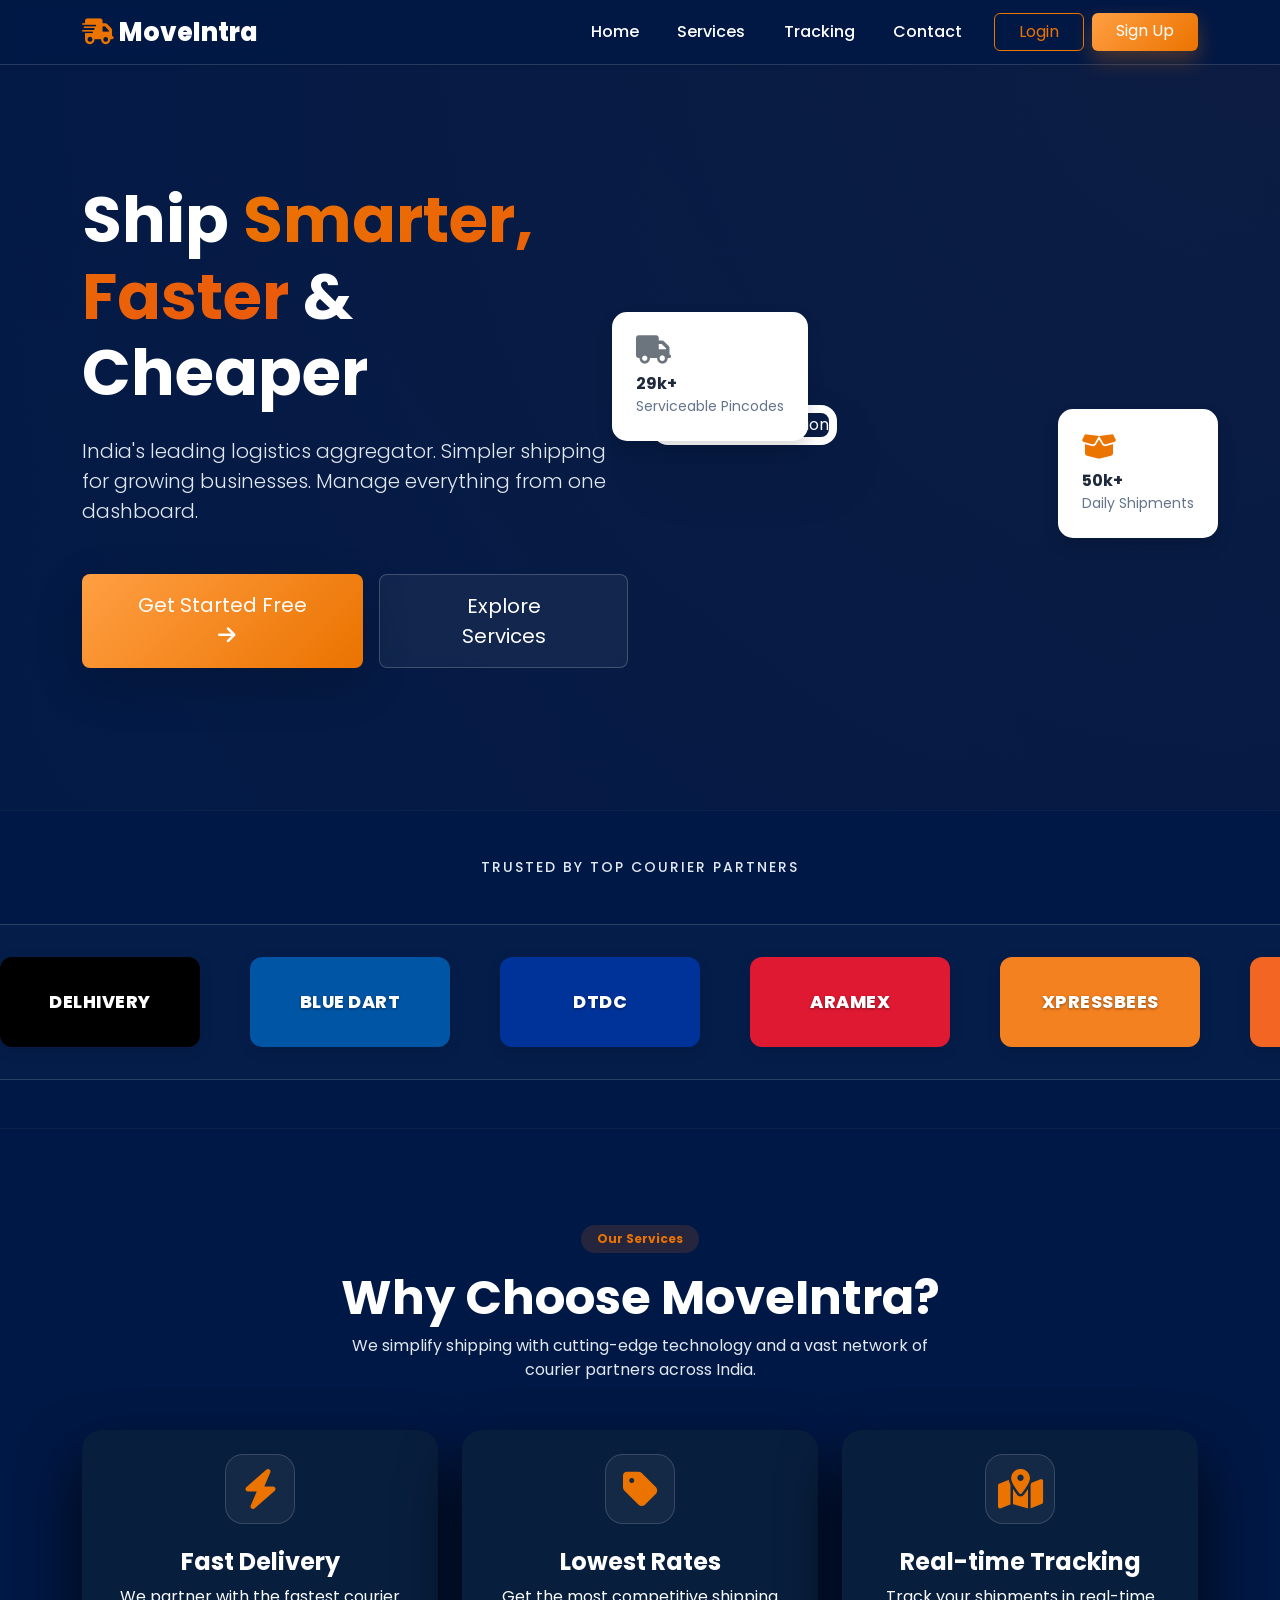
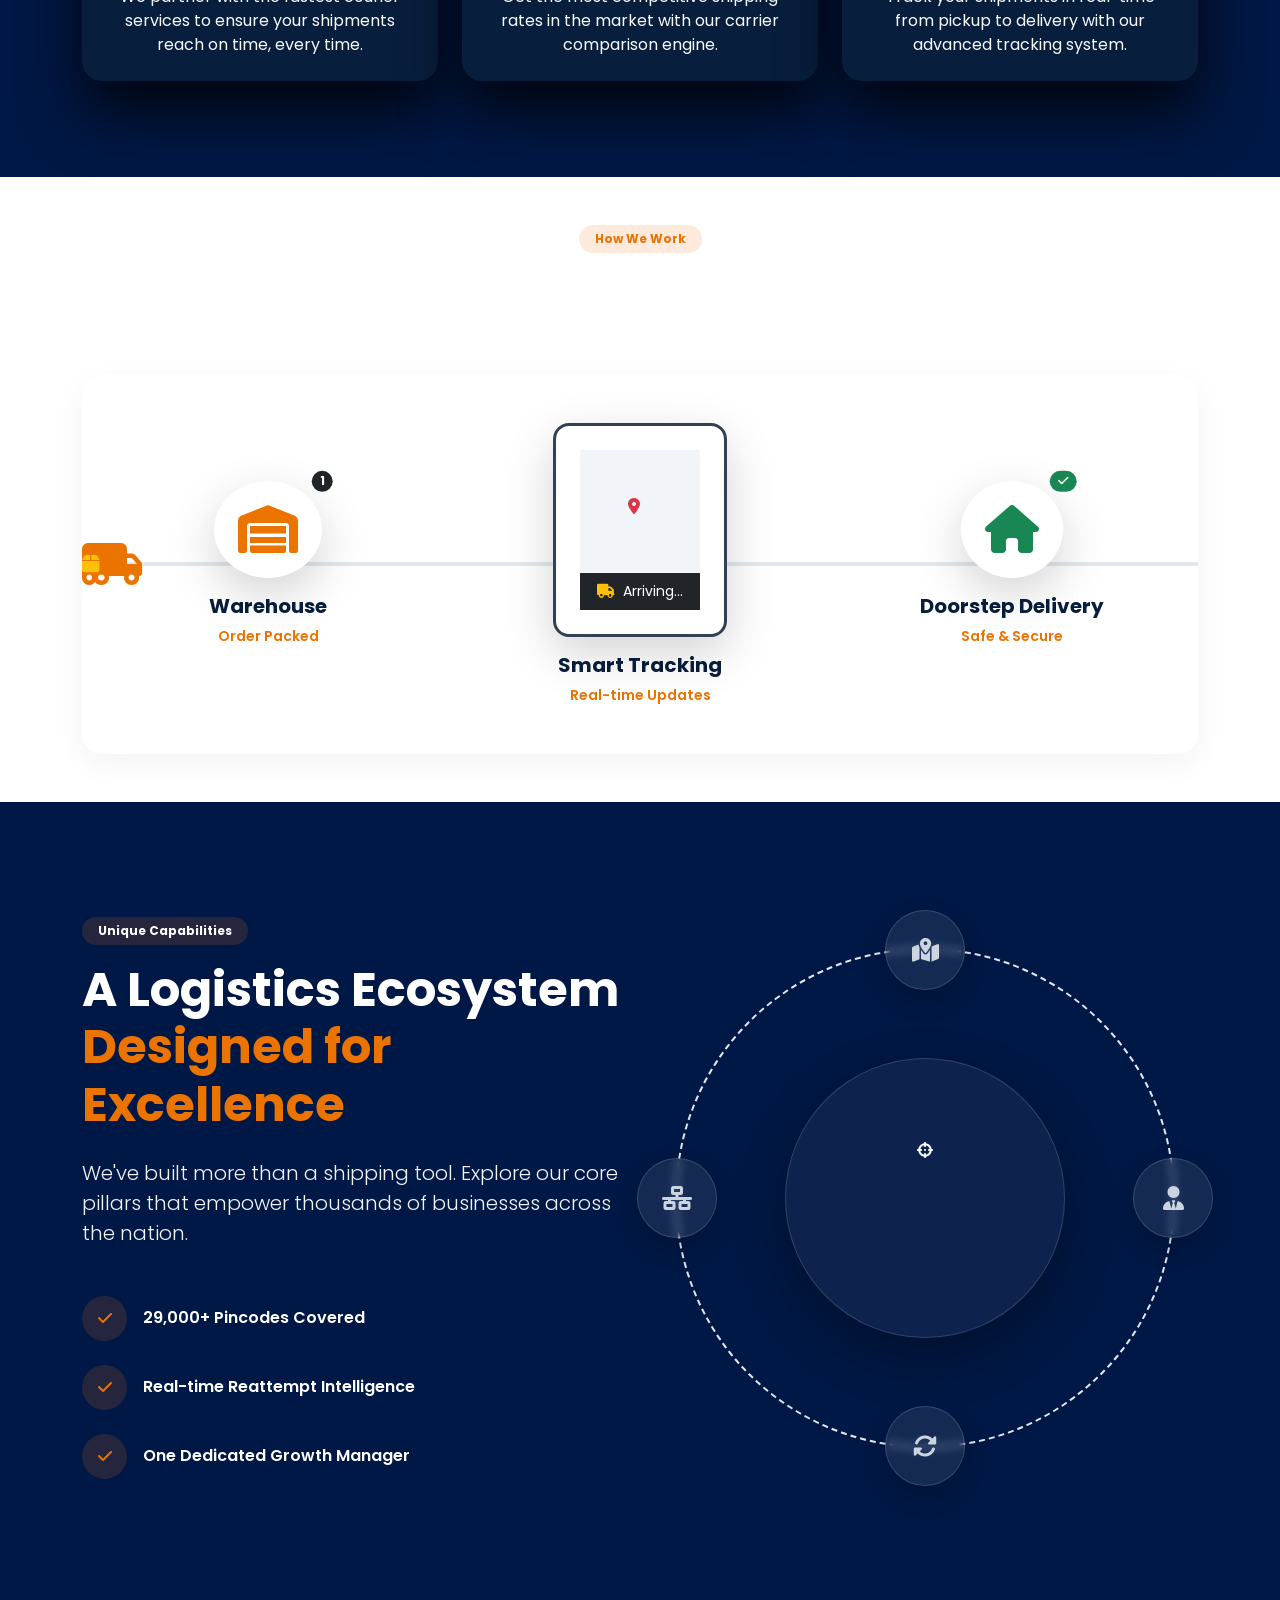
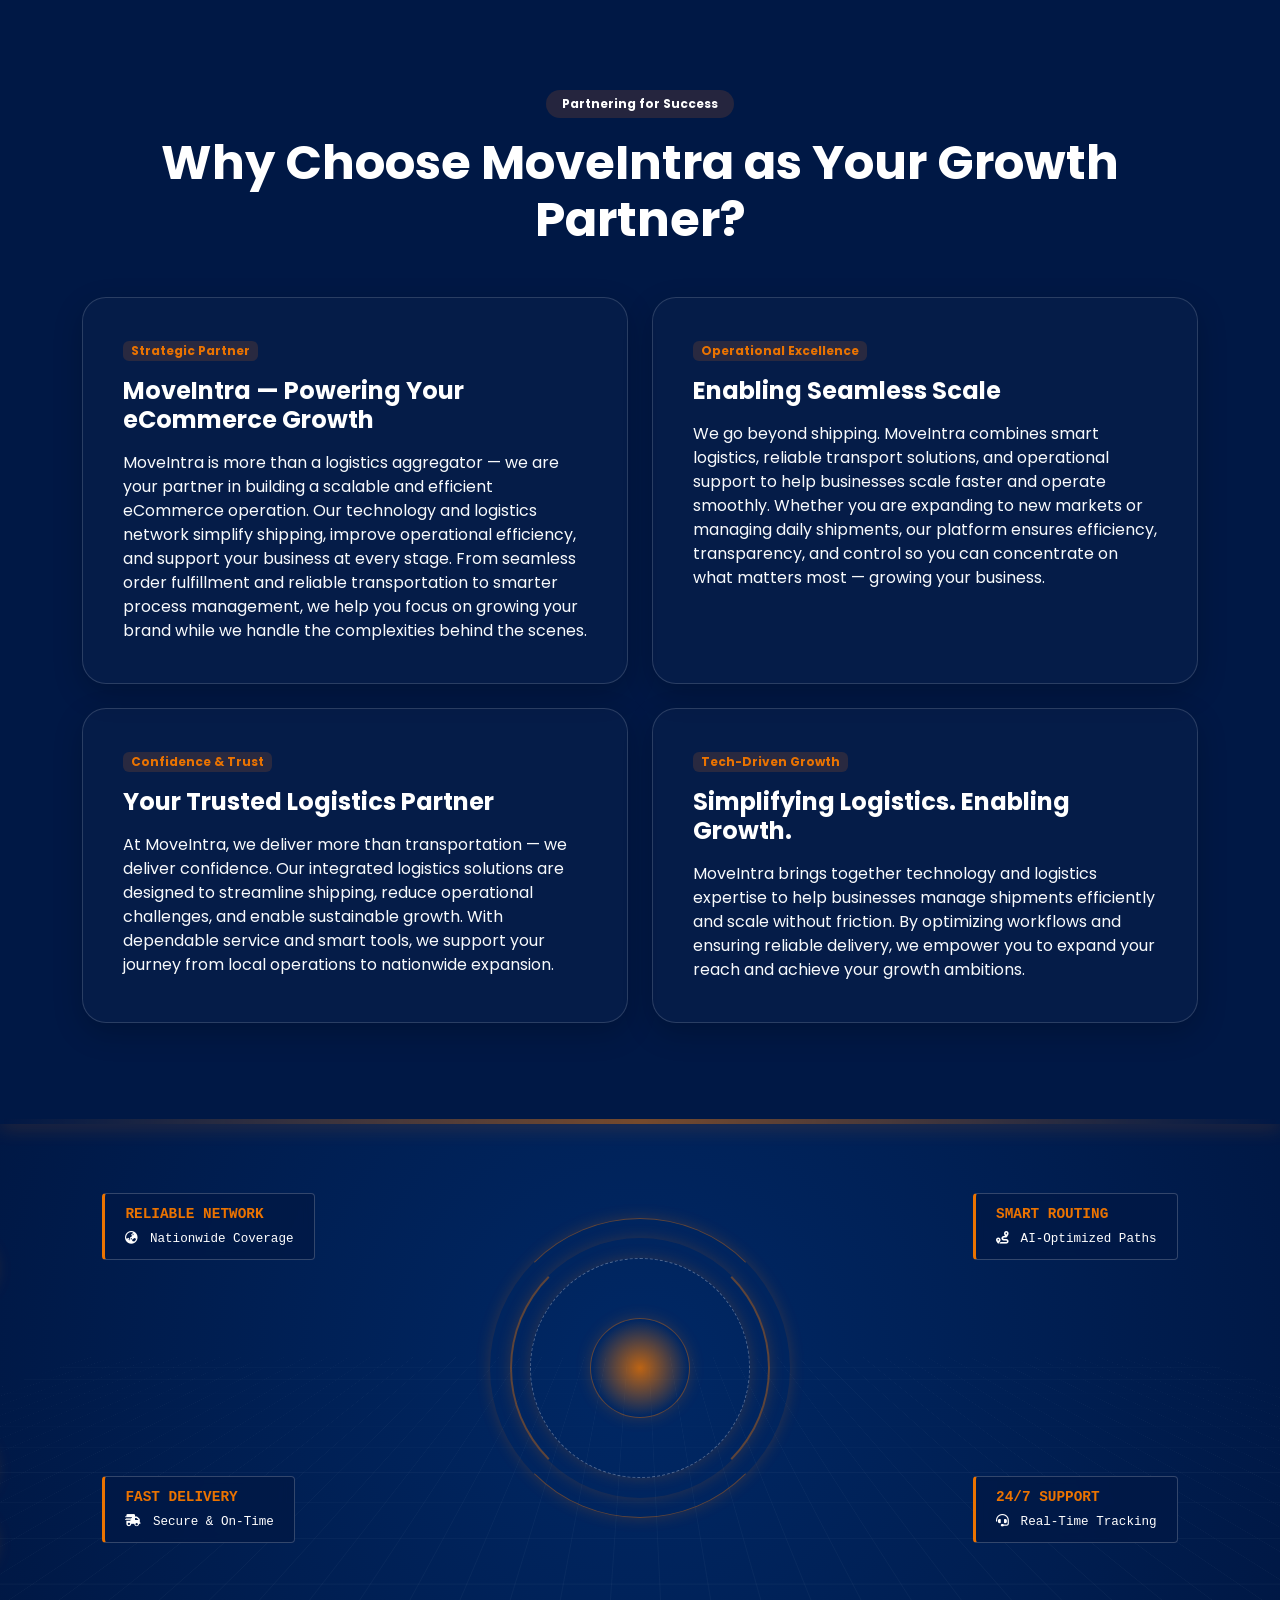
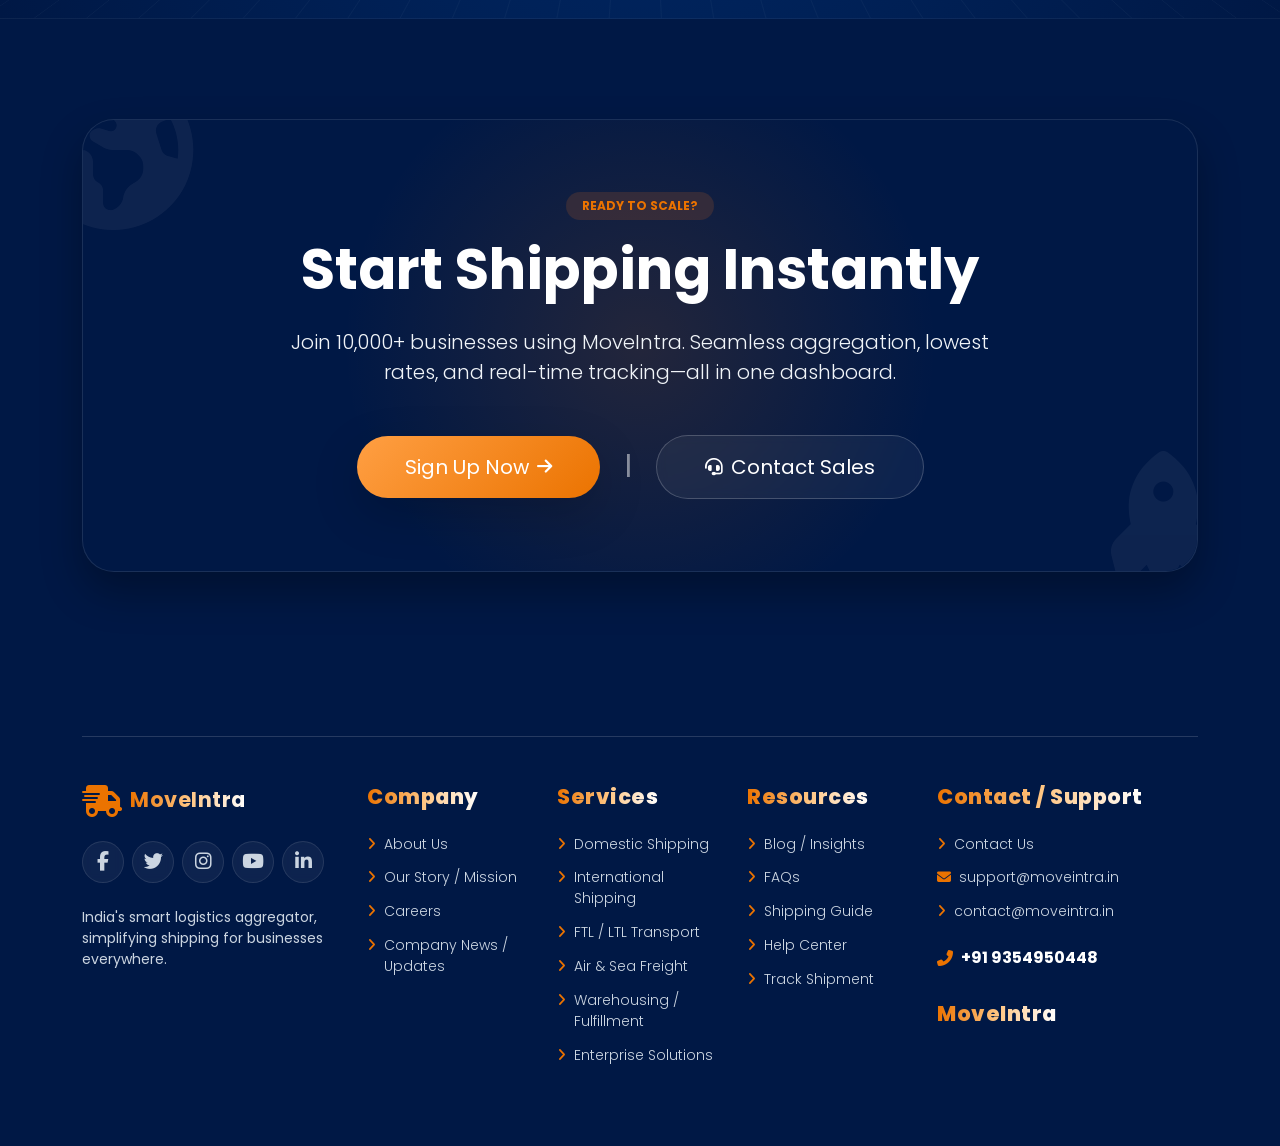
==== commit 4a6c3b5a: "Update index.html Testing" ====
--- a/index.html
+++ b/index.html
@@ -4,7 +4,7 @@
 <head>
     <meta charset="UTF-8">
     <meta name="viewport" content="width=device-width, initial-scale=1.0">
-    <title>MoveIntra Logistics | India's Most Intelligent Shipping Platform</title>
+    <title>Move Logistics | India's Most Intelligent Shipping Platform</title>
 
     <link rel="canonical" href="https://moveintra.in/" />
     <meta name="description"
@@ -876,4 +876,5 @@
     <script src="script.js"></script>
 </body>
 
-</html>+
+</html>
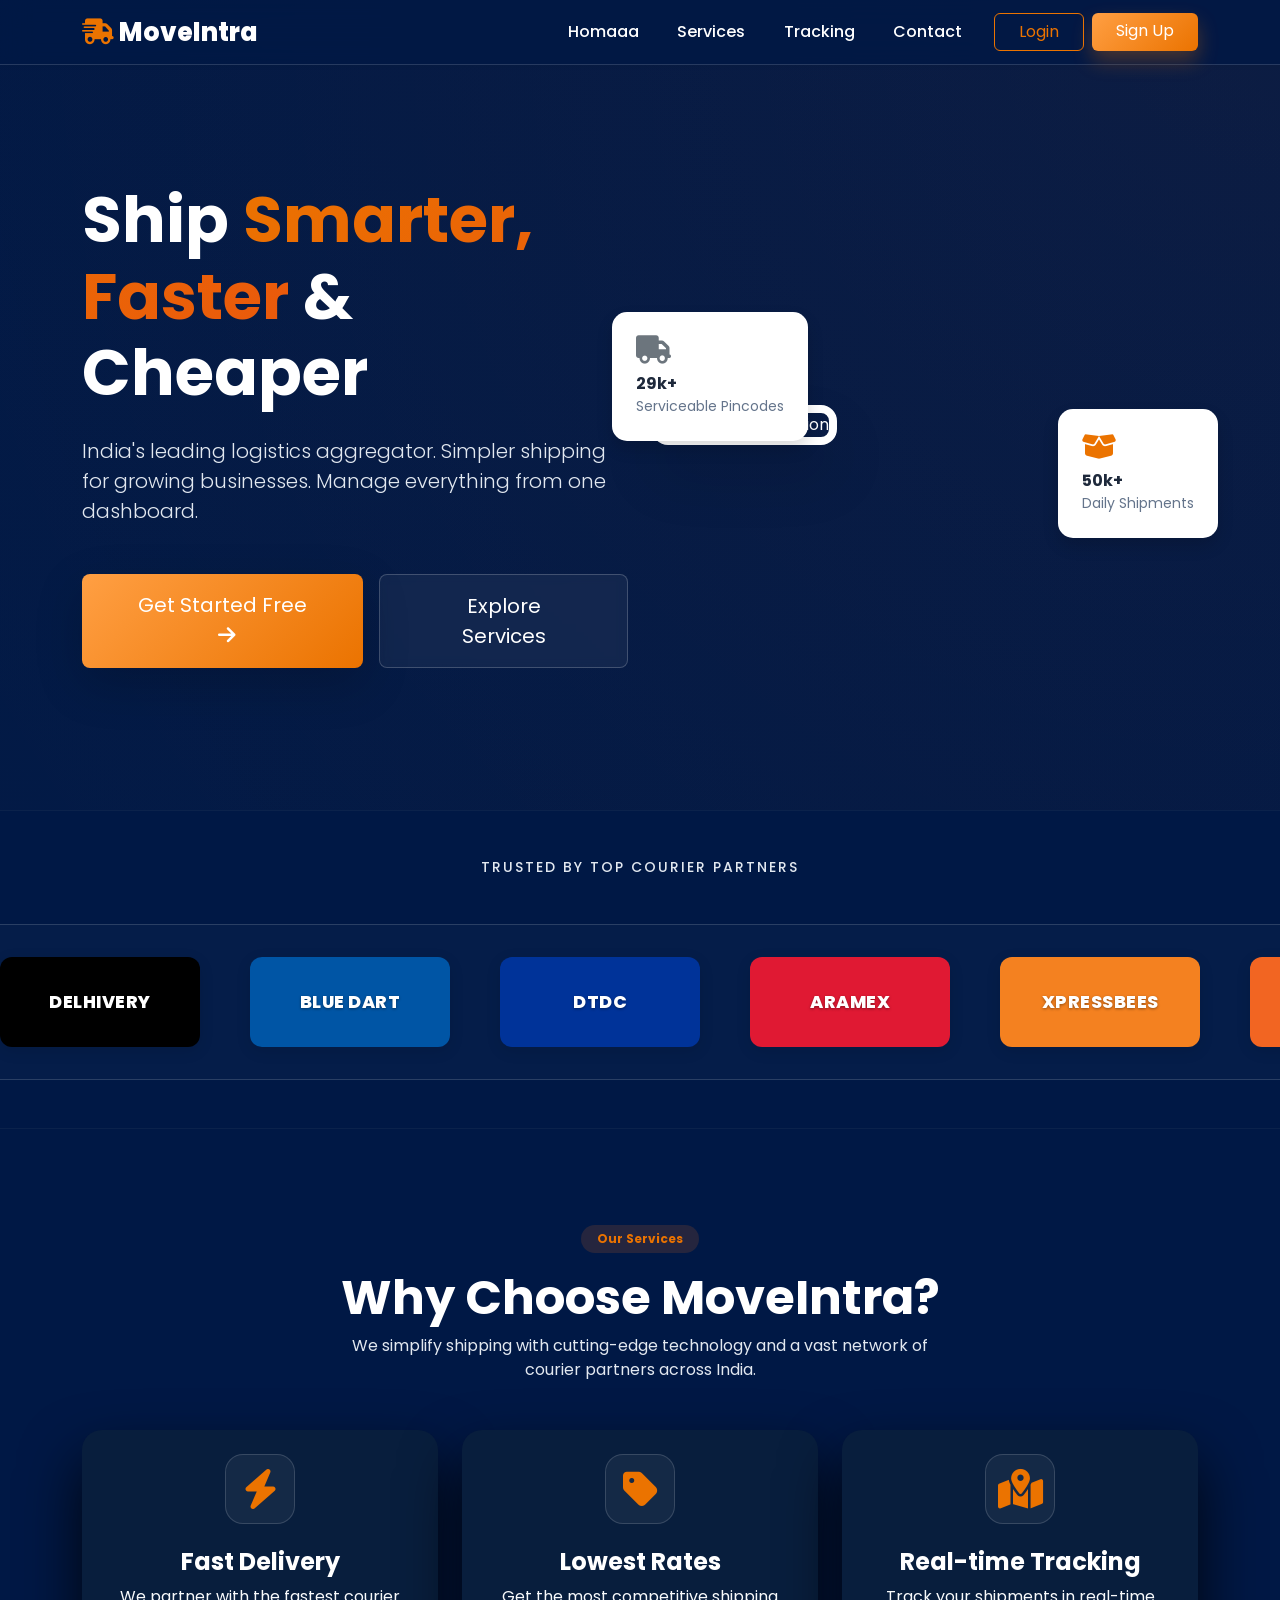
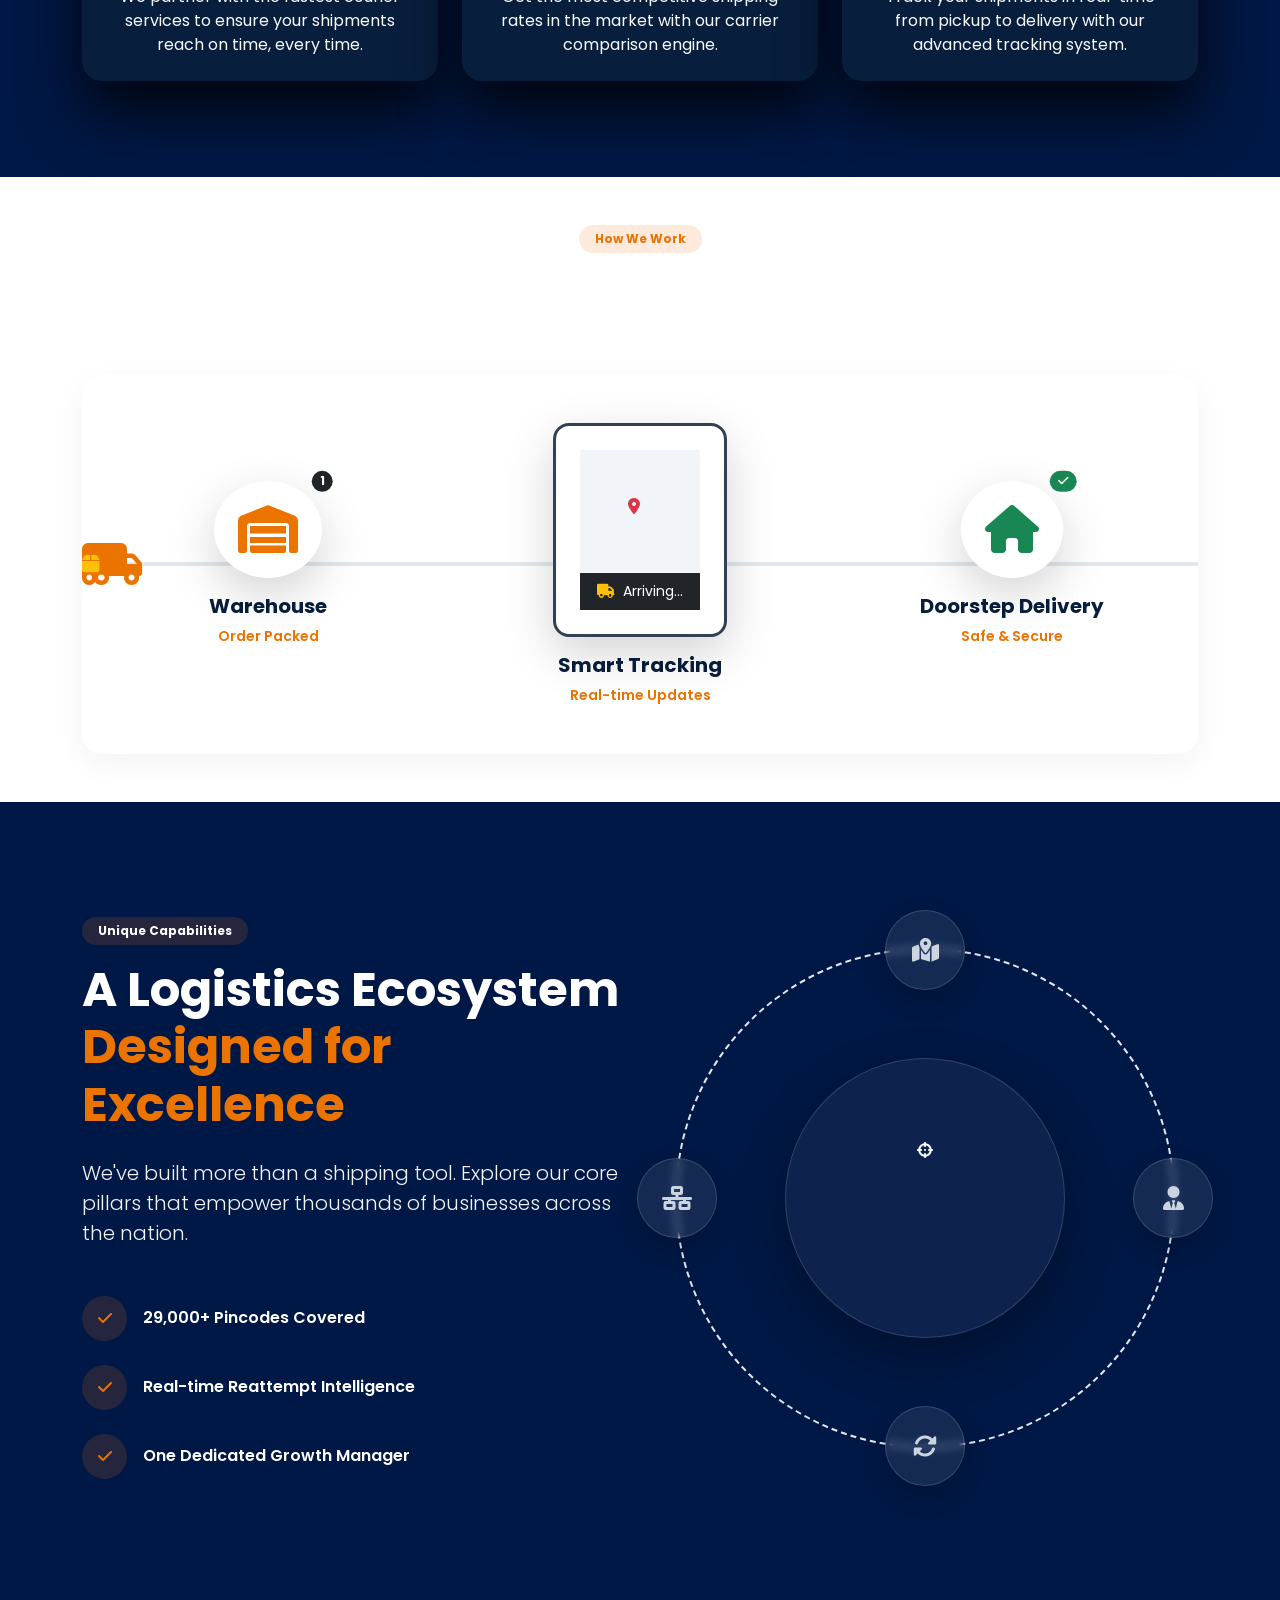
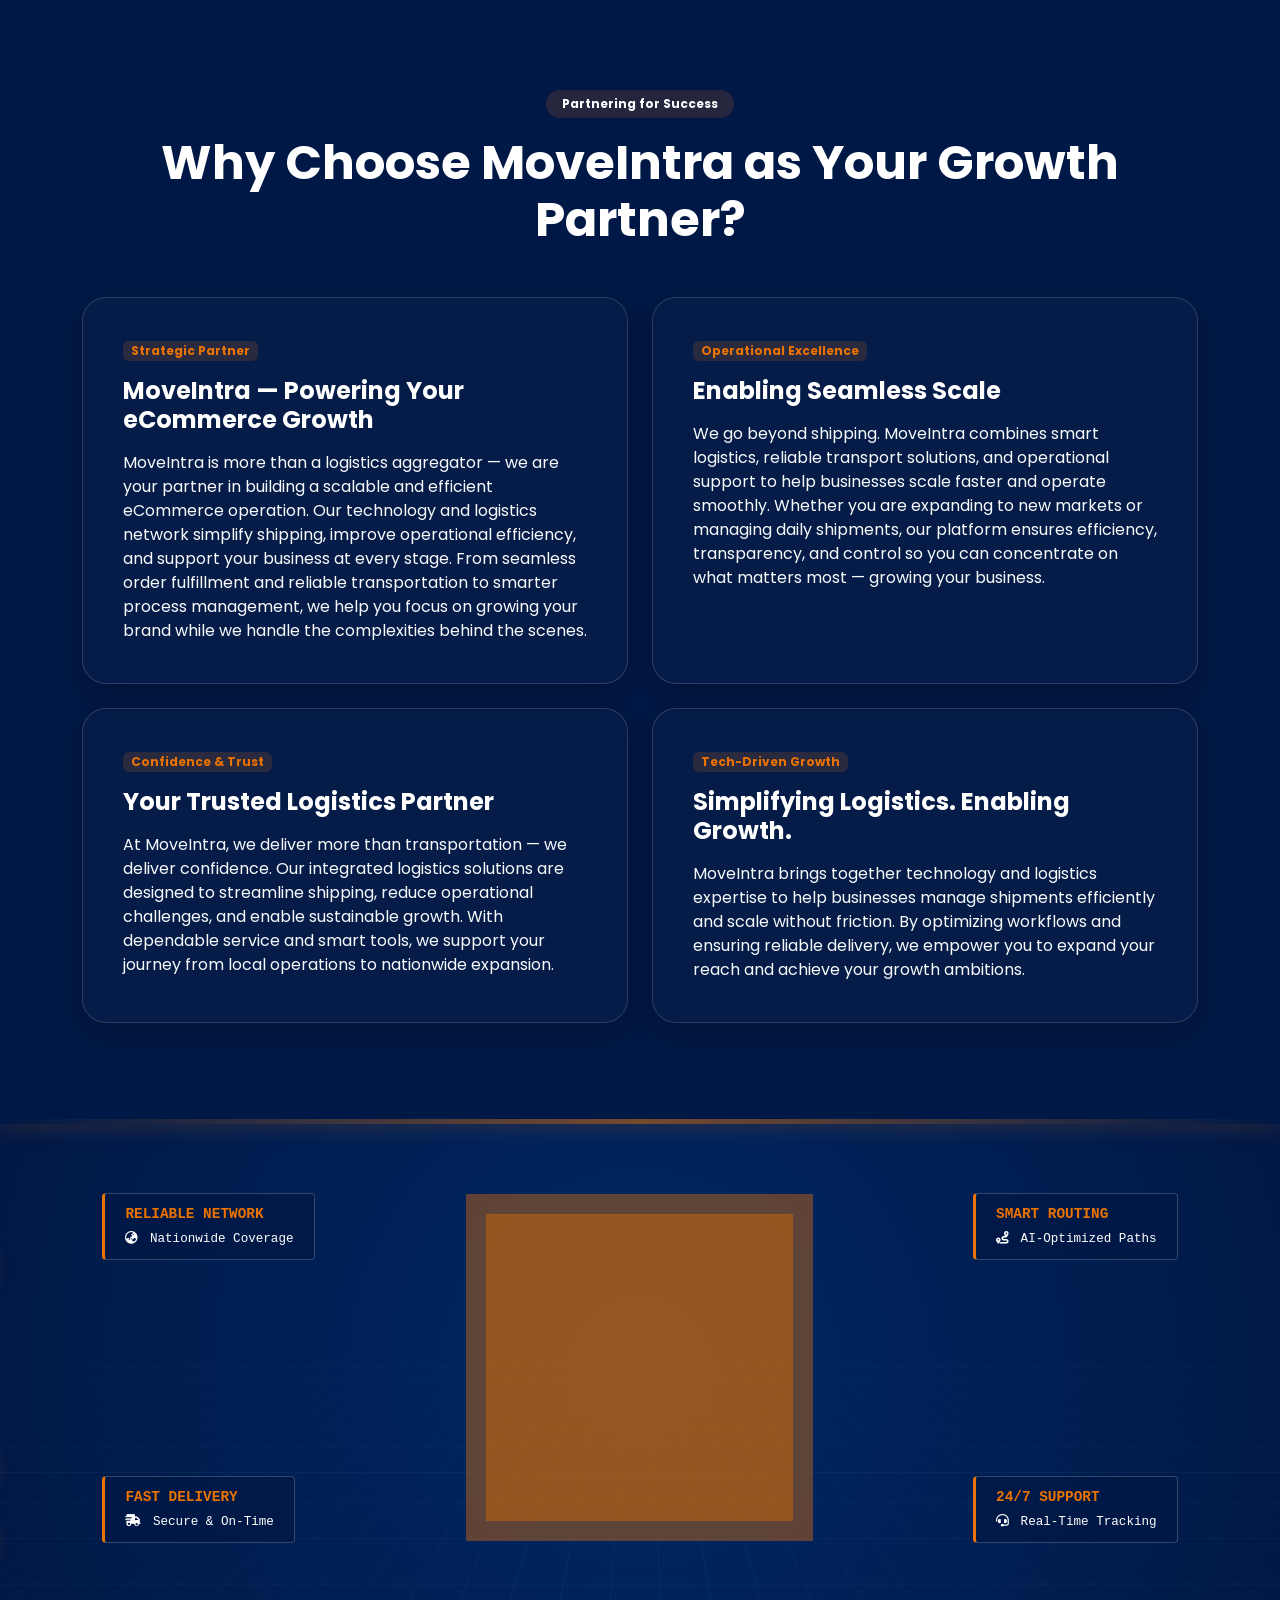
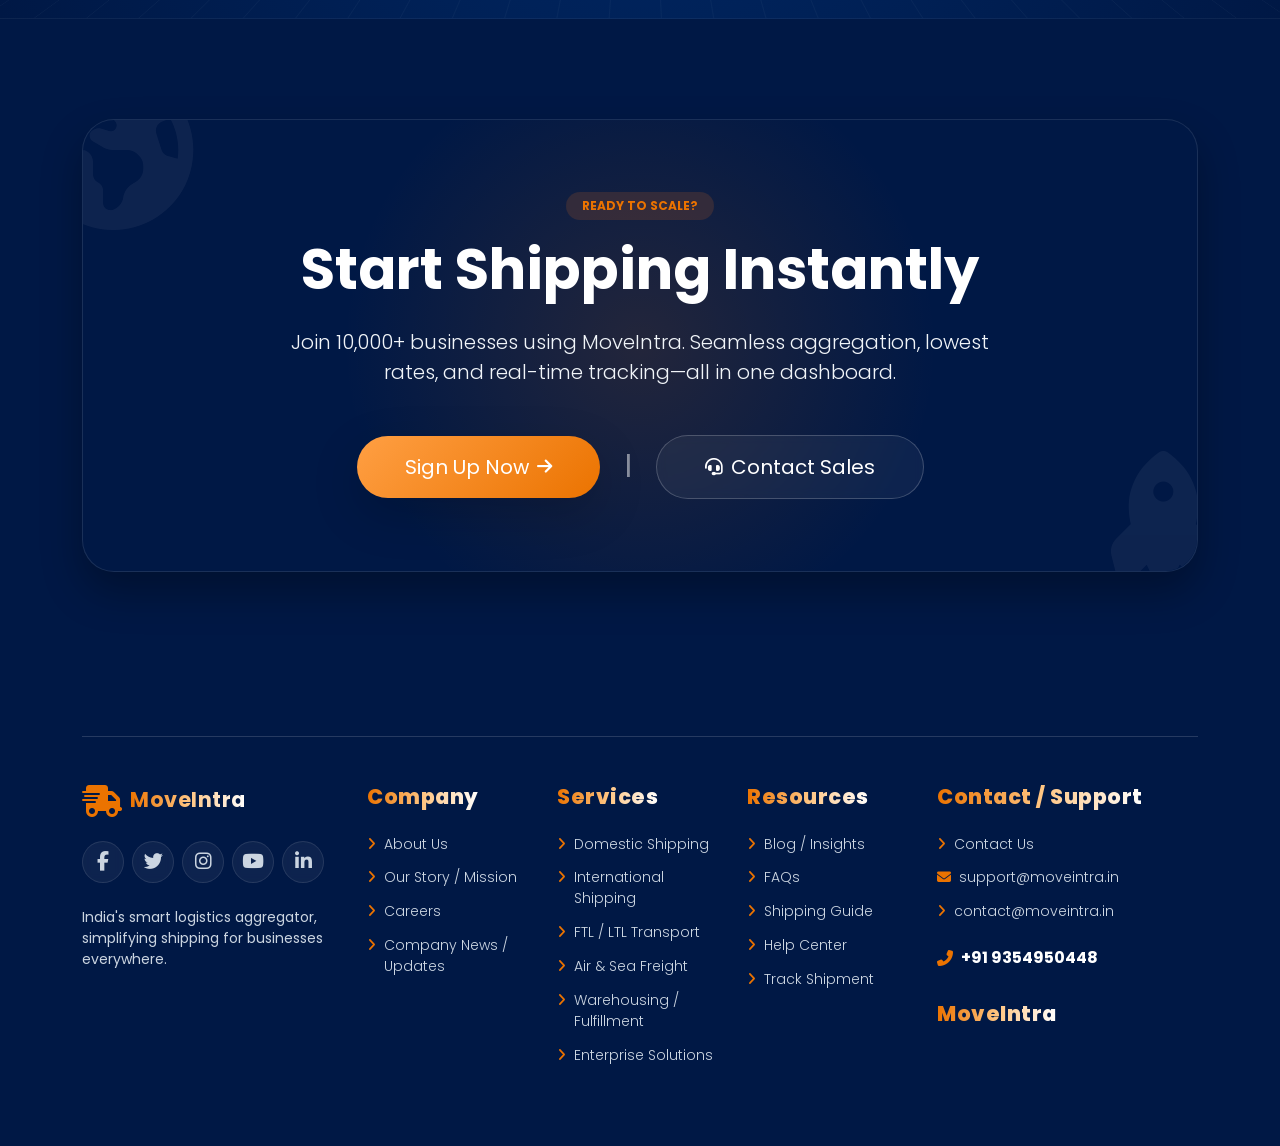
==== commit 46709f53: "Update index.html Testing" ====
--- a/index.html
+++ b/index.html
@@ -4,7 +4,7 @@
 <head>
     <meta charset="UTF-8">
     <meta name="viewport" content="width=device-width, initial-scale=1.0">
-    <title>Move Logistics | India's Most Intelligent Shipping Platform</title>
+    <title>Moveintra Logistics | India's Most Intelligent Shipping Platform</title>
 
     <link rel="canonical" href="https://moveintra.in/" />
     <meta name="description"
@@ -84,7 +84,7 @@
                 </button>
                 <div class="collapse navbar-collapse" id="navbarNav">
                     <ul class="navbar-nav ms-auto align-items-lg-center">
-                        <li class="nav-item"><a class="nav-link" href="index.html">Home</a></li>
+                        <li class="nav-item"><a class="nav-link" href="index.html">Homaaa</a></li>
                         <li class="nav-item"><a class="nav-link" href="#services">Services</a></li>
                         <li class="nav-item"><a class="nav-link" href="#tracking">Tracking</a></li>
                         <li class="nav-item"><a class="nav-link me-lg-3" href="contact.html">Contact</a></li>
@@ -878,3 +878,4 @@
 
 
 </html>
+
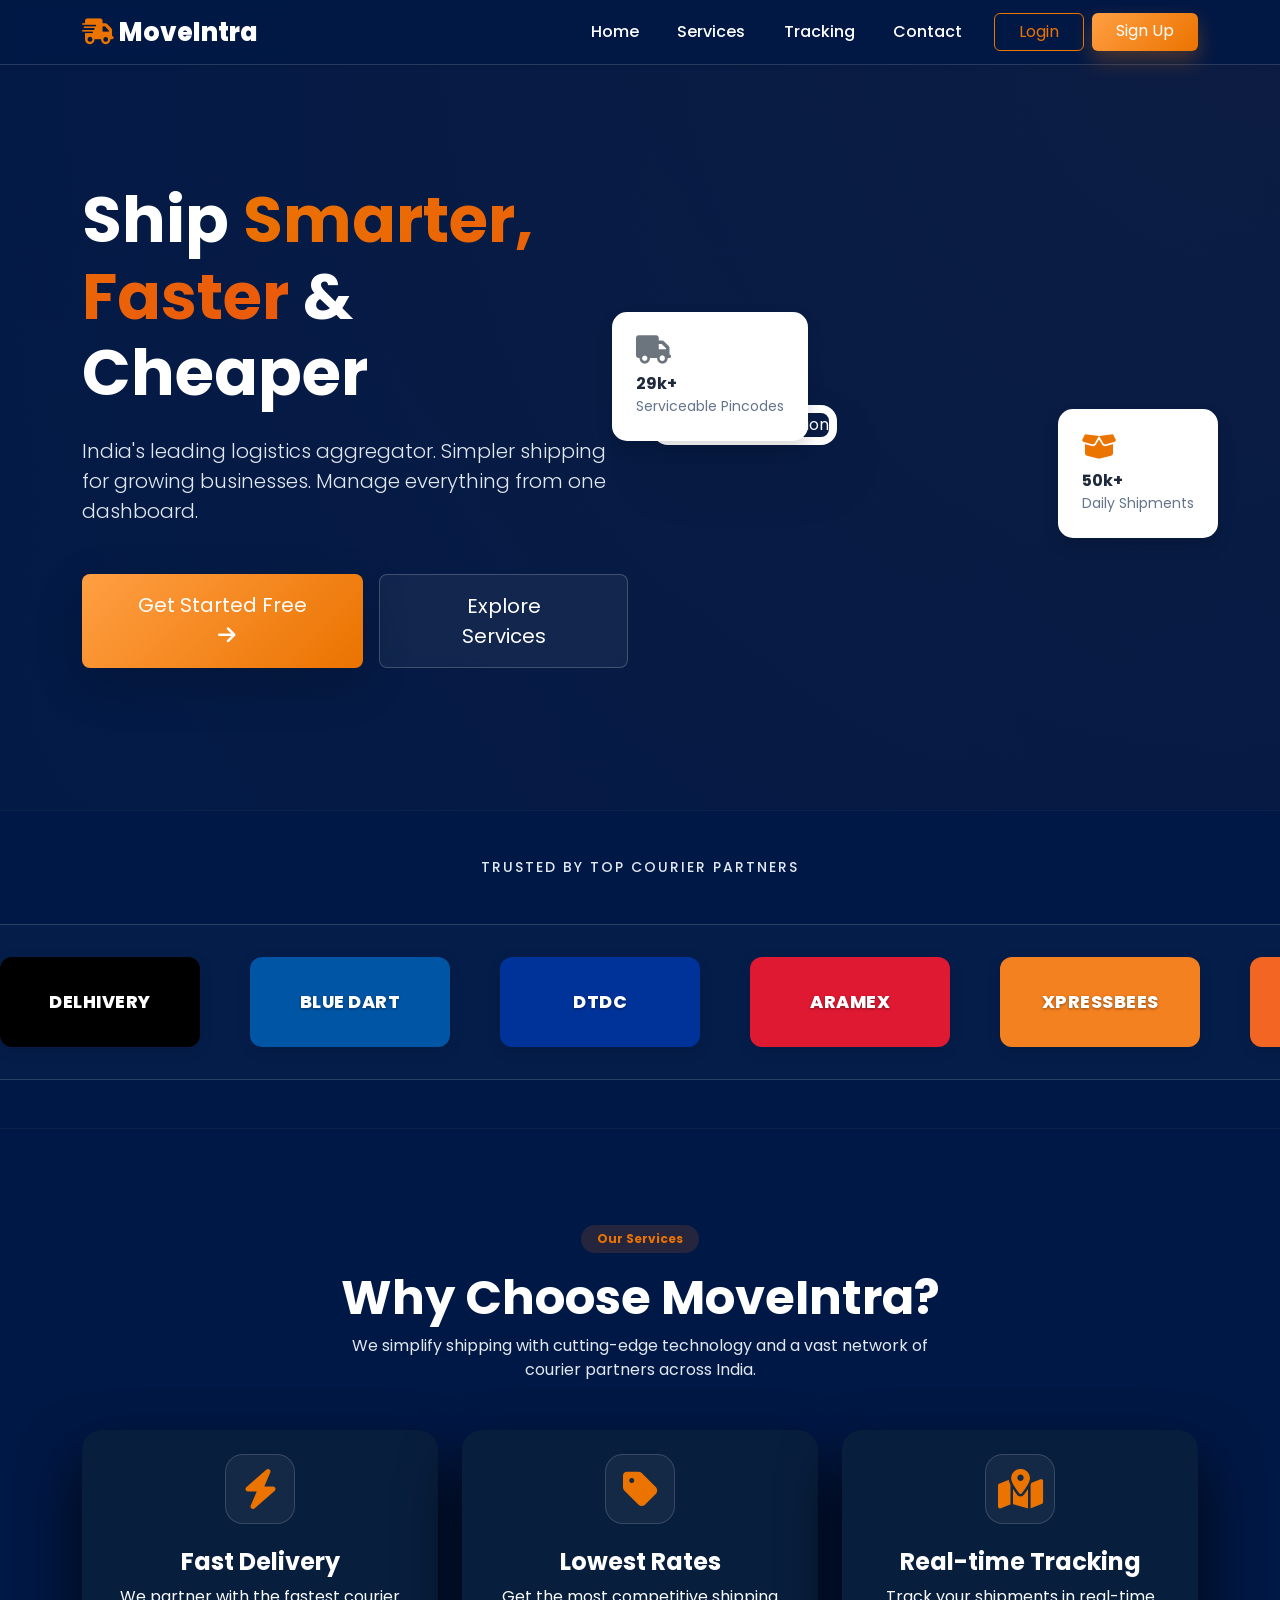
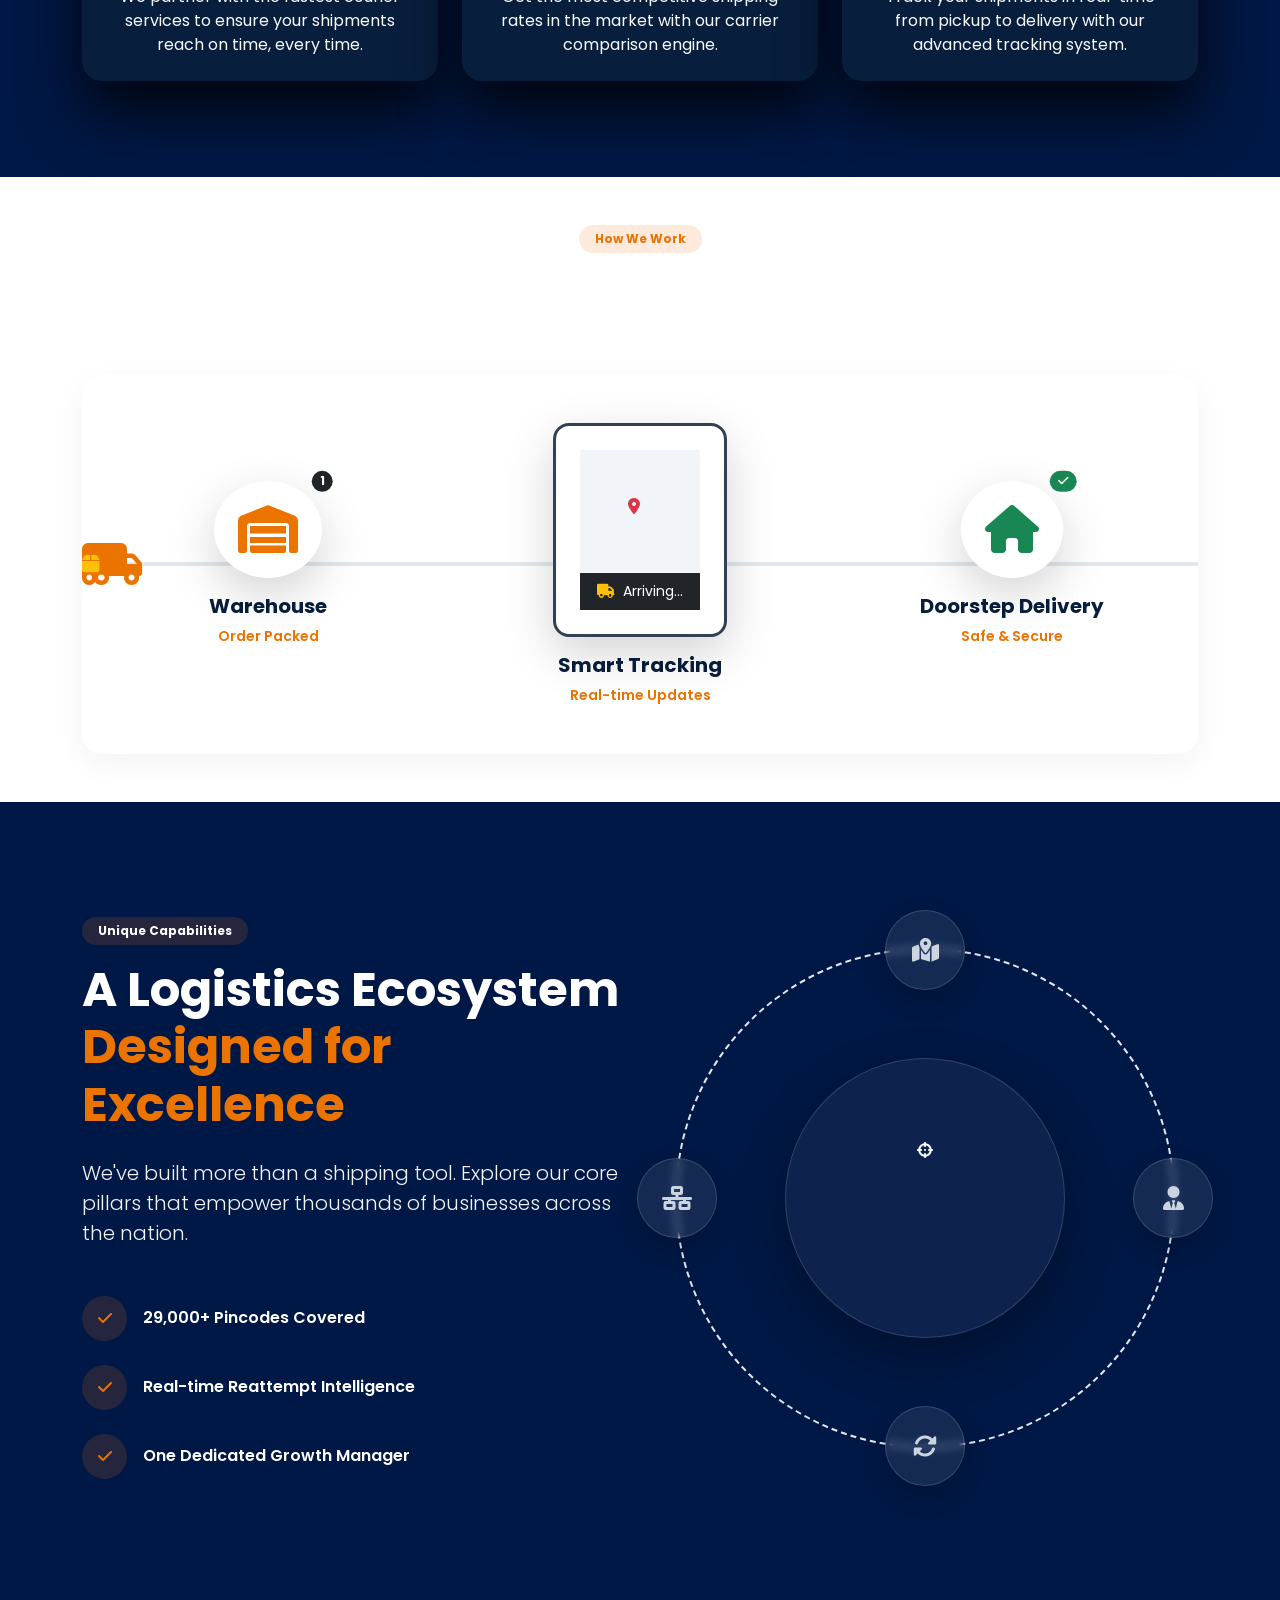
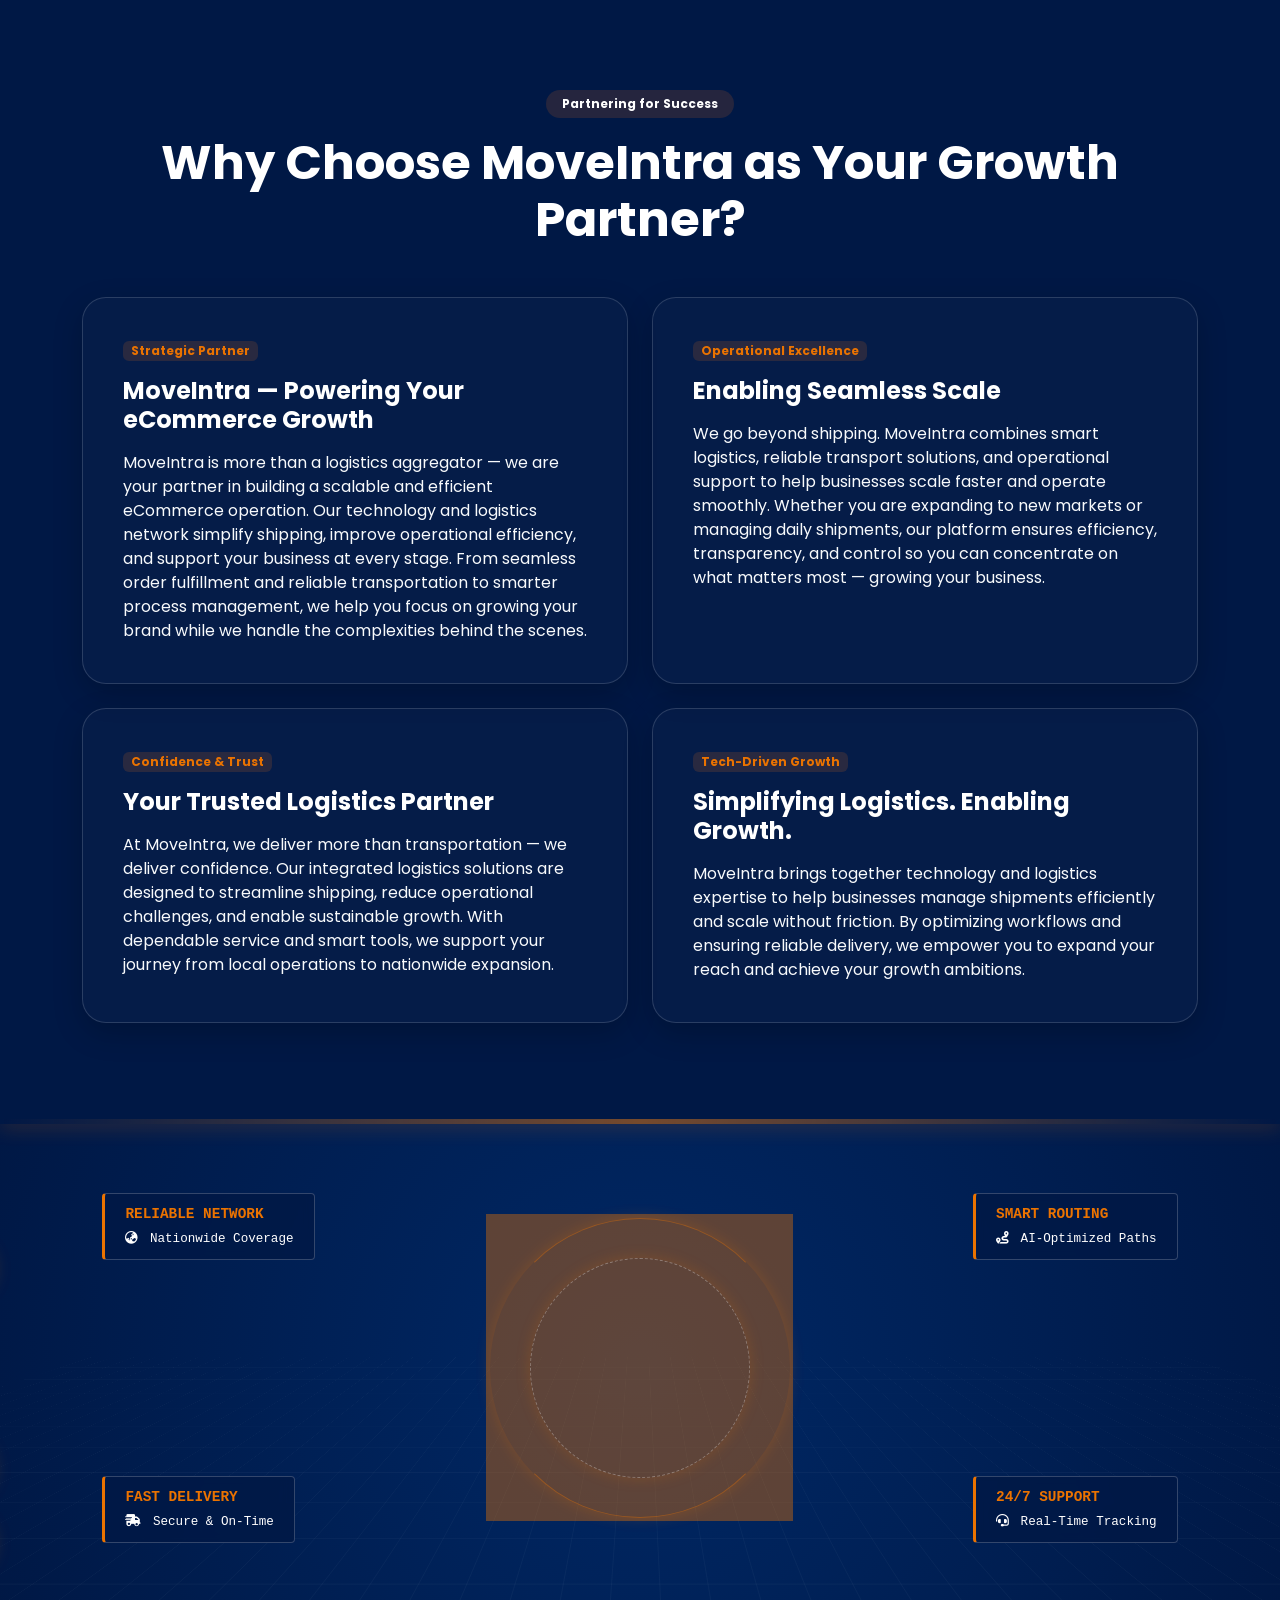
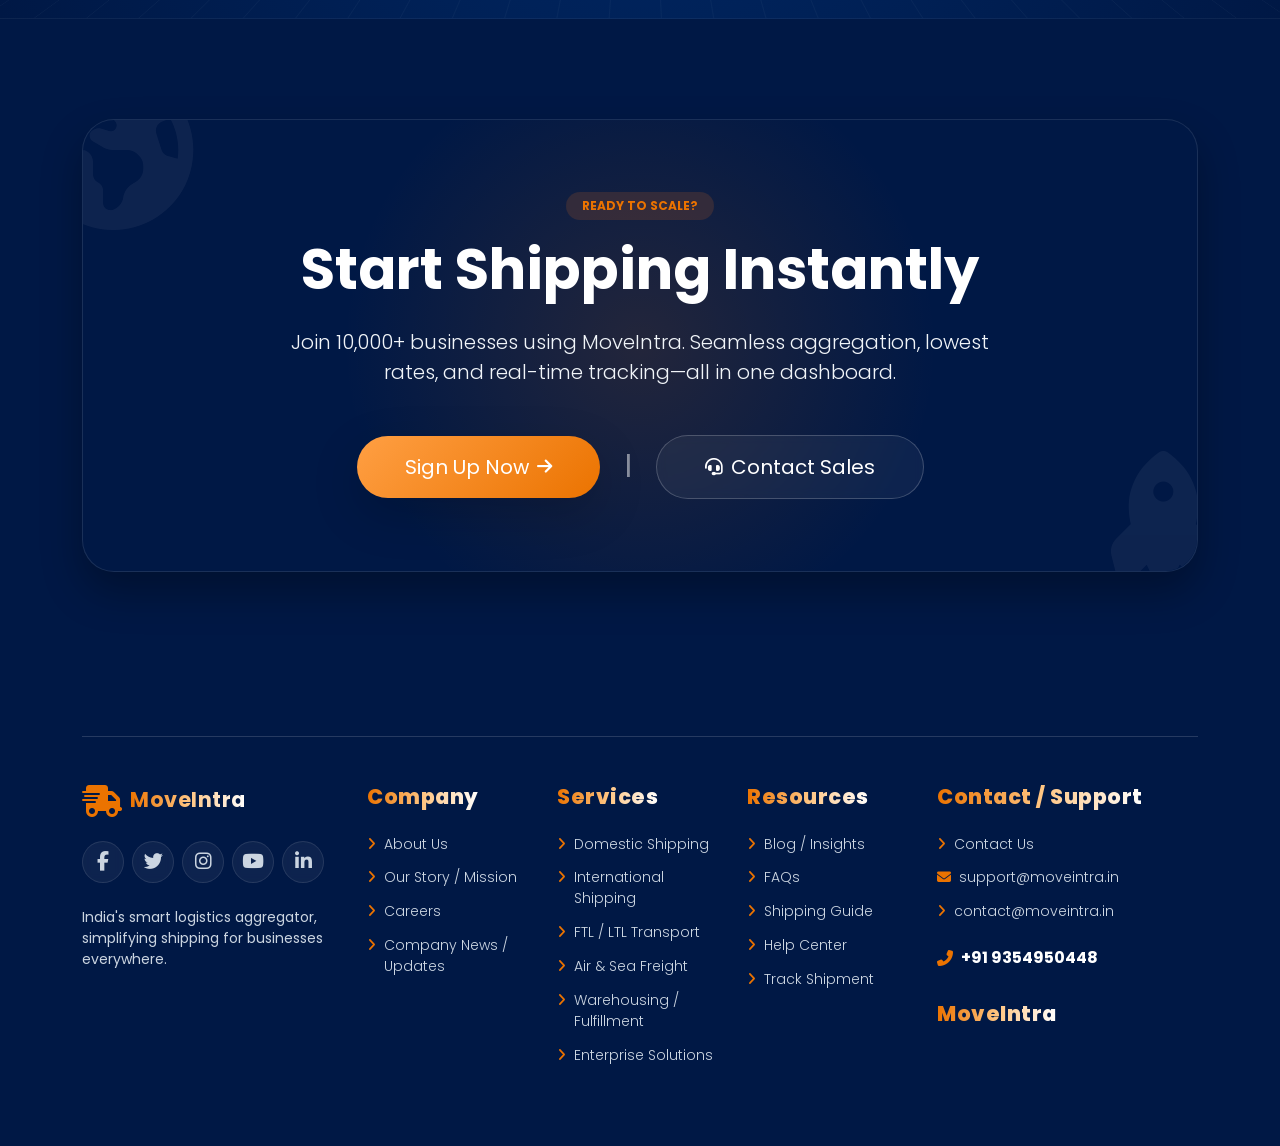
==== commit 00341357: "Update index.html" ====
--- a/index.html
+++ b/index.html
@@ -84,7 +84,7 @@
                 </button>
                 <div class="collapse navbar-collapse" id="navbarNav">
                     <ul class="navbar-nav ms-auto align-items-lg-center">
-                        <li class="nav-item"><a class="nav-link" href="index.html">Homaaa</a></li>
+                        <li class="nav-item"><a class="nav-link" href="index.html">Home</a></li>
                         <li class="nav-item"><a class="nav-link" href="#services">Services</a></li>
                         <li class="nav-item"><a class="nav-link" href="#tracking">Tracking</a></li>
                         <li class="nav-item"><a class="nav-link me-lg-3" href="contact.html">Contact</a></li>
@@ -879,3 +879,4 @@
 
 </html>
 
+
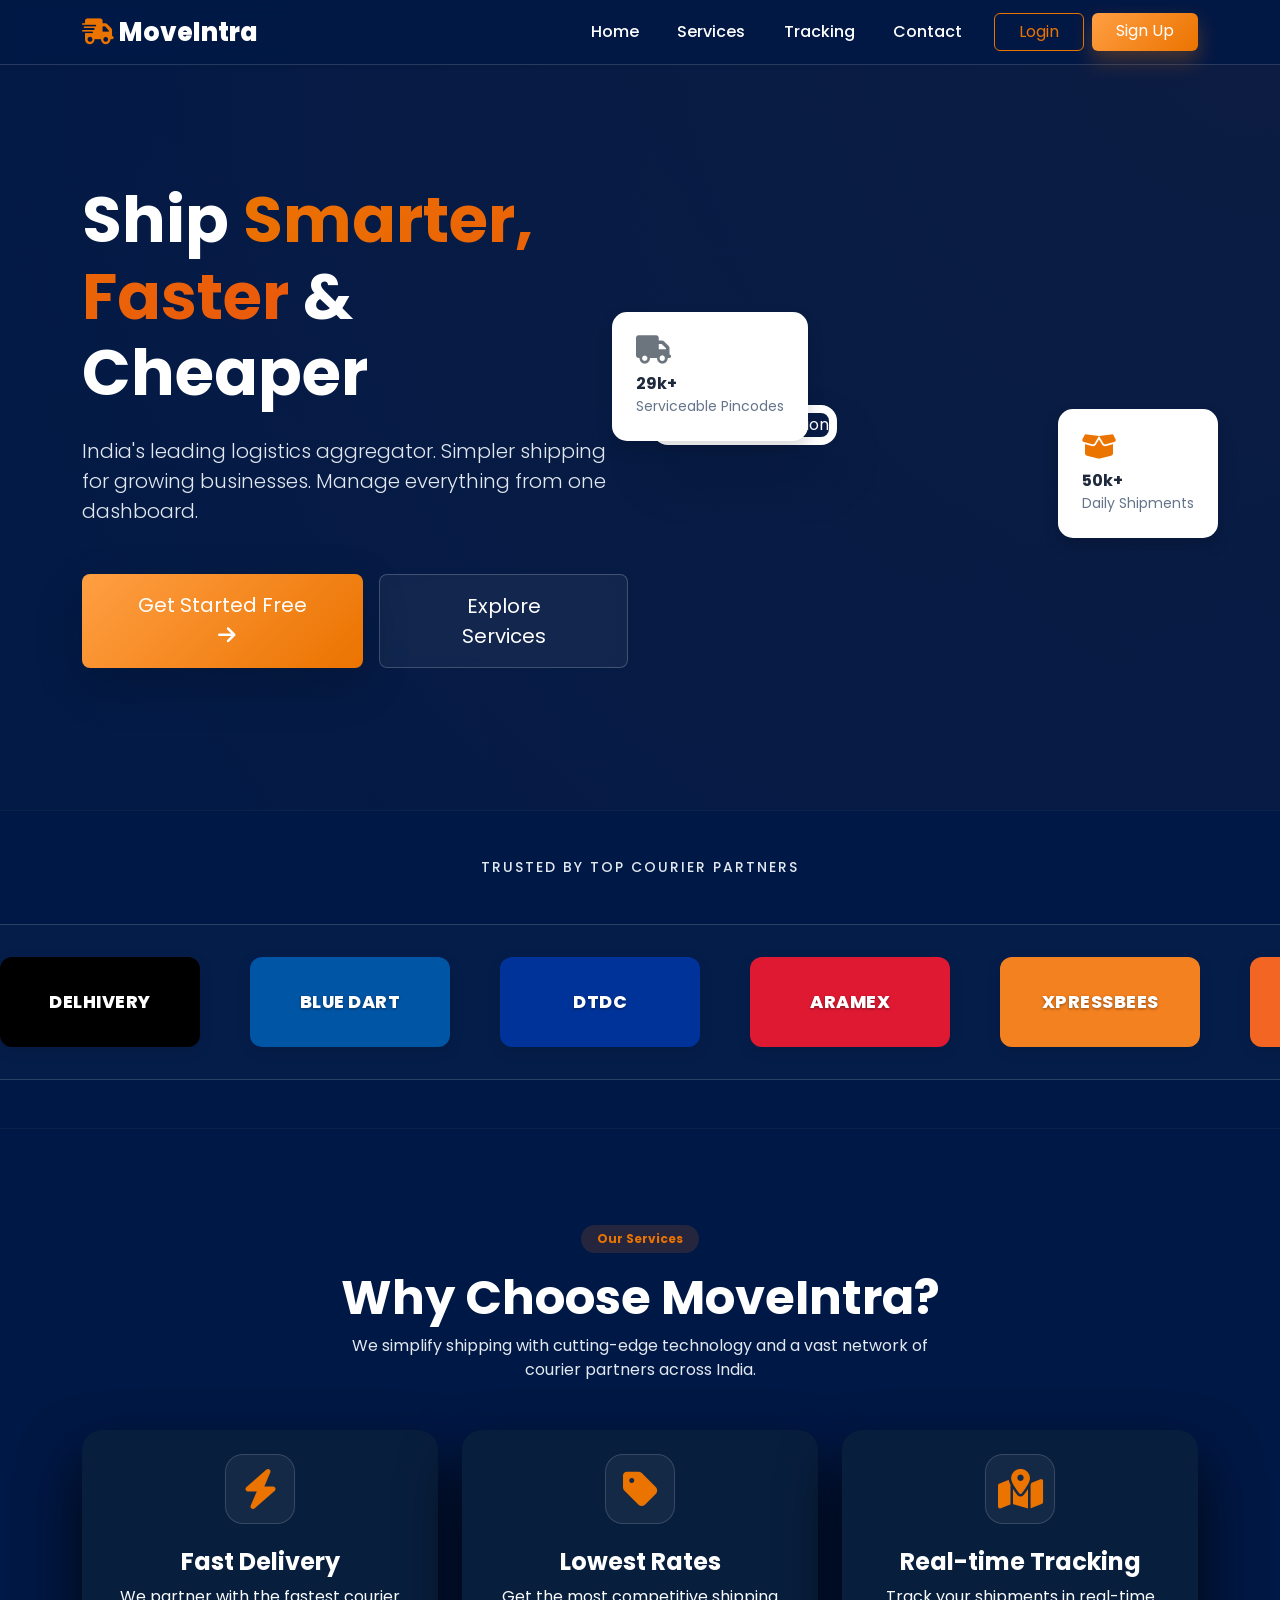
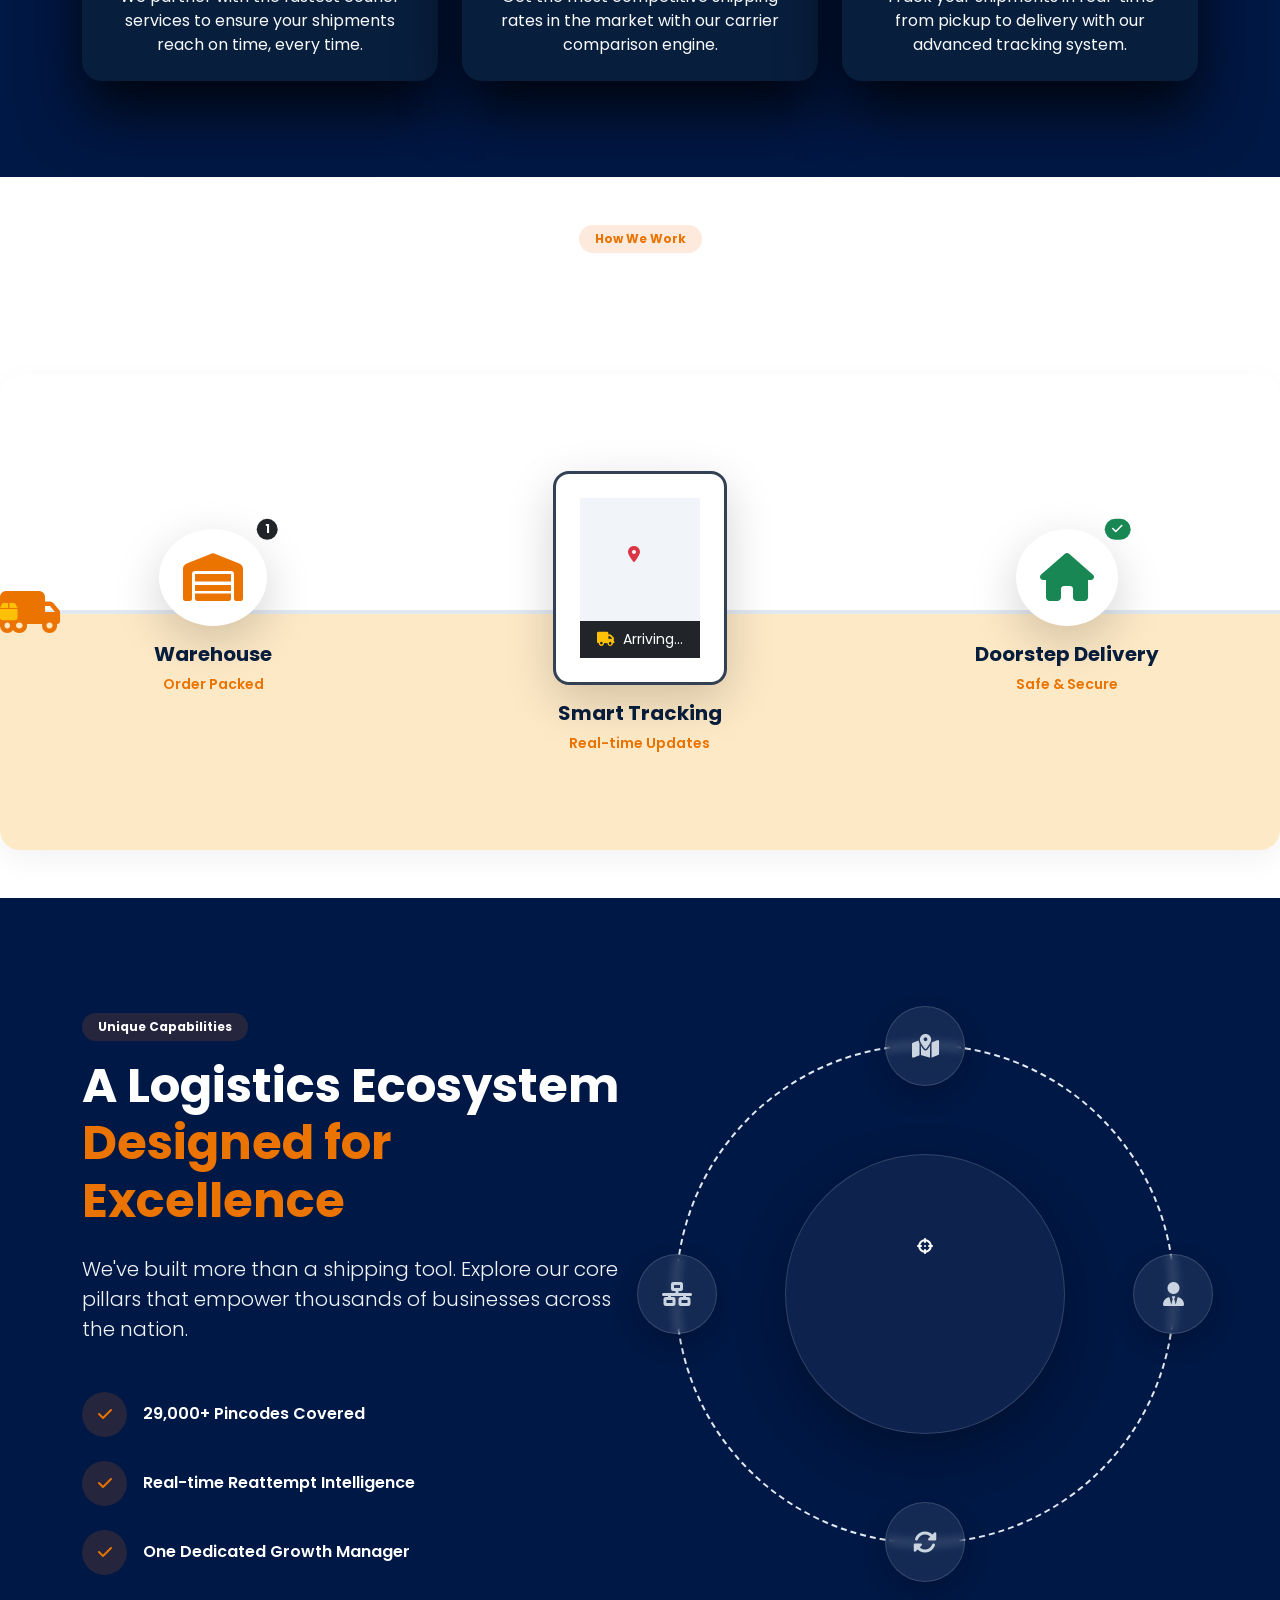
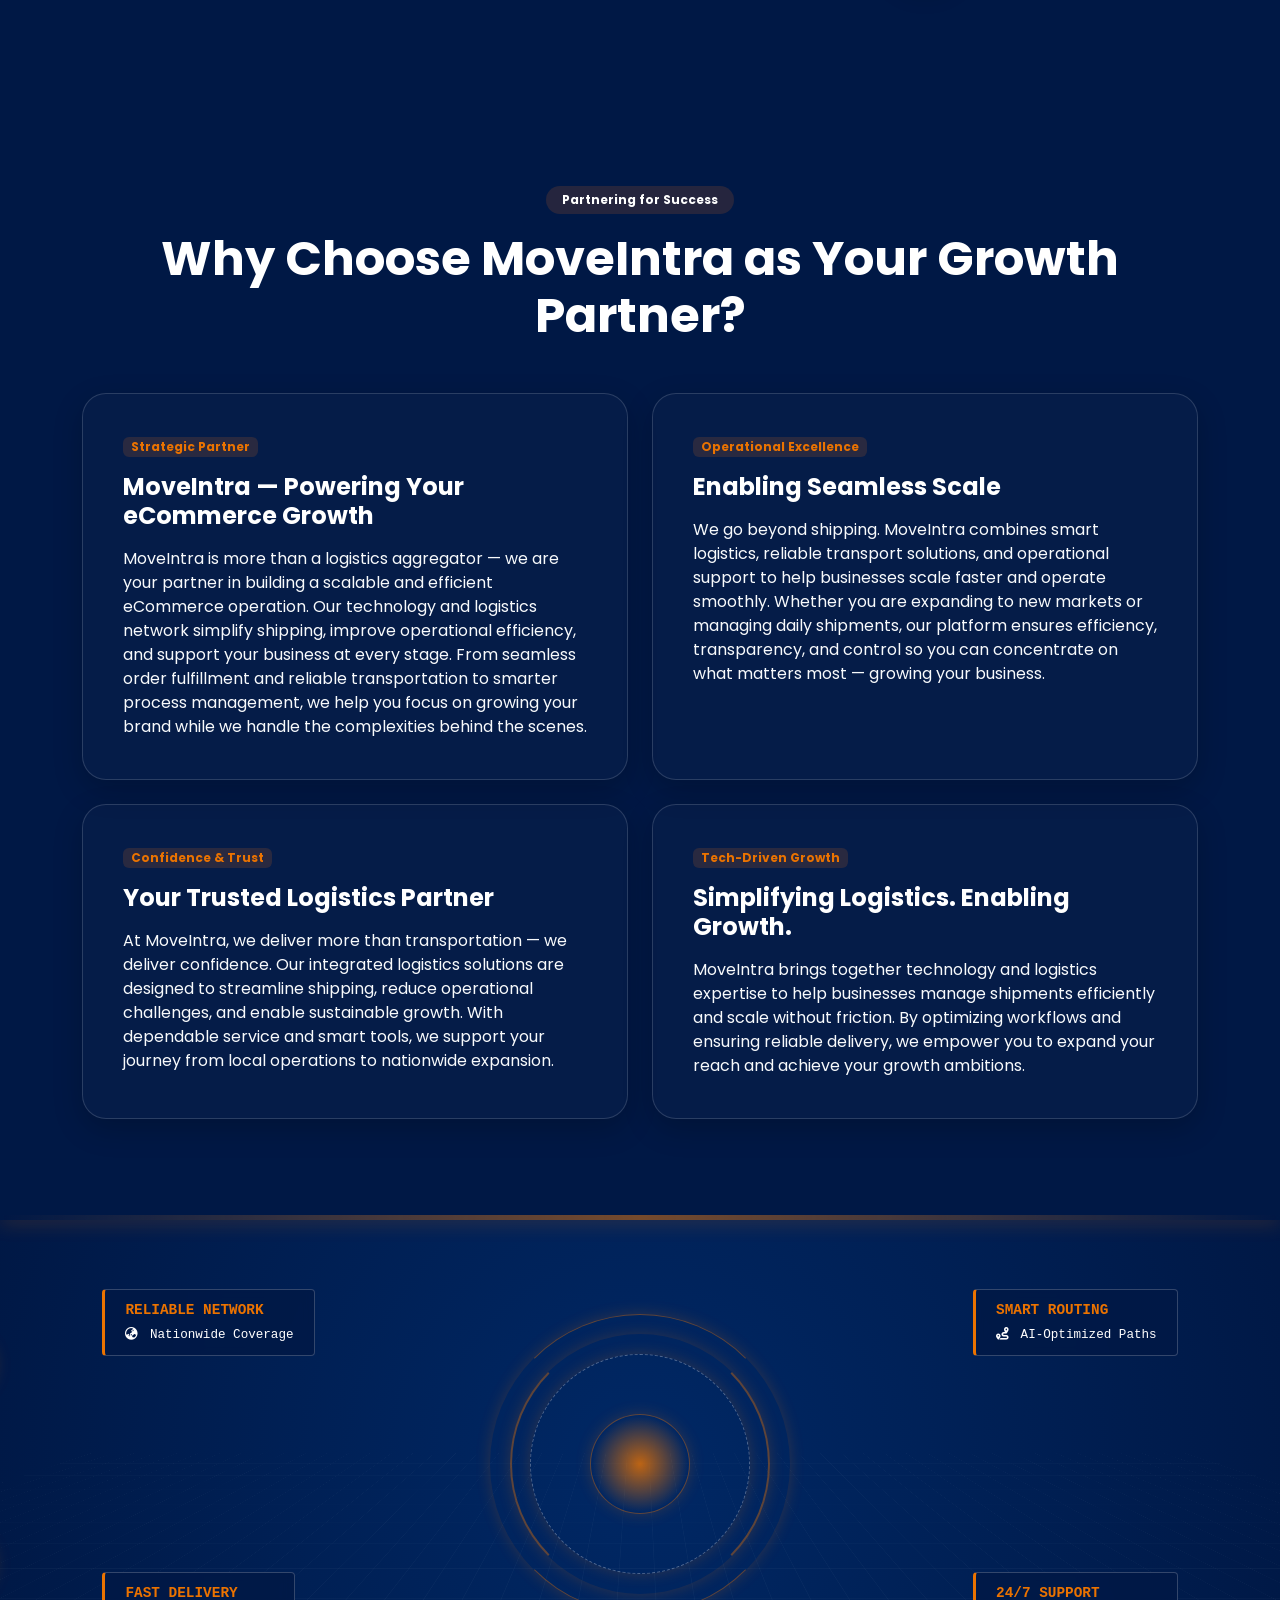
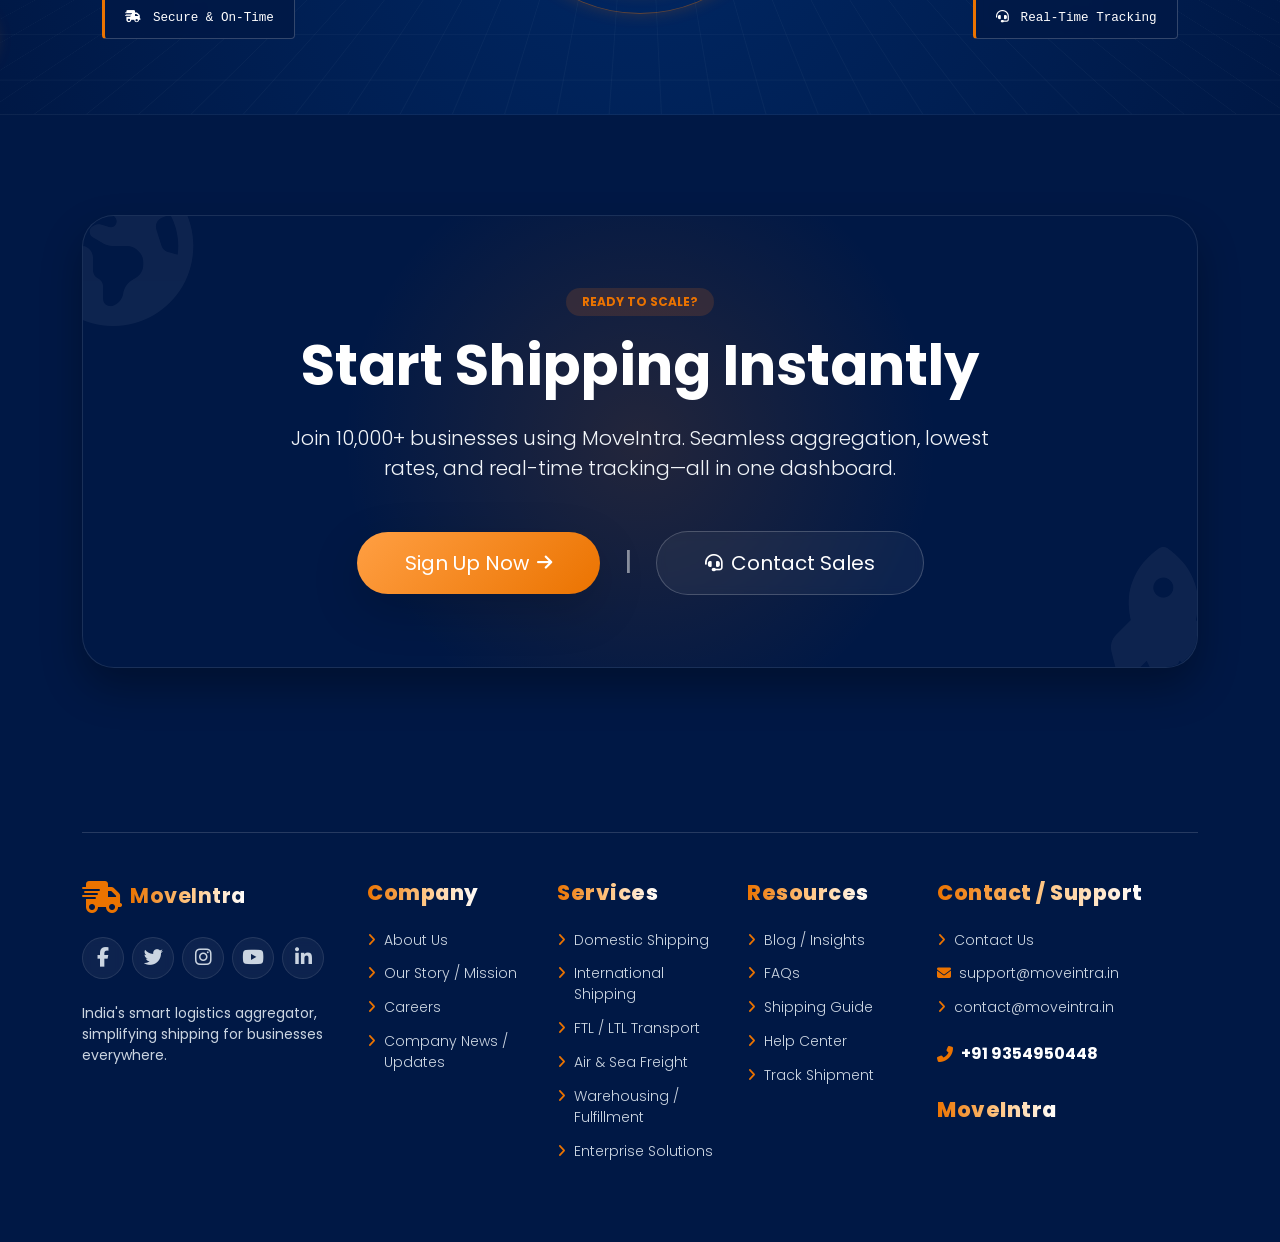
==== commit 062c7d3c: "Update index.html Changes" ====
--- a/index.html
+++ b/index.html
@@ -4,62 +4,12 @@
 <head>
     <meta charset="UTF-8">
     <meta name="viewport" content="width=device-width, initial-scale=1.0">
-    <title>Moveintra Logistics | India's Most Intelligent Shipping Platform</title>
-
-    <link rel="canonical" href="https://moveintra.in/" />
-    <meta name="description"
-        content="MoveIntra is India's next-gen logistics aggregator and intelligent shipping platform. Get the lowest rates, real-time tracking, and seamless supply chain automation." />
-    <meta name="keywords"
-        content="logistics, India shipping, freight aggregator, MoveIntra, tech logistics, courier aggregator India, smart shipping platform" />
-    <meta name="author" content="MoveIntra Technologies" />
-    <meta name="robots" content="index, follow, max-image-preview:large" />
-
-    <!-- Open Graph / Social Preview -->
-    <meta property="og:type" content="website" />
-    <meta property="og:url" content="https://moveintra.in/" />
-    <meta property="og:site_name" content="MoveIntra" />
-    <meta property="og:title" content="MoveIntra — Ship Smarter, Faster & Cheaper" />
-    <meta property="og:description"
-        content="India's leading logistics aggregator. Simplify your shipping with our intelligent dashboard and 29,000+ pincode coverage." />
-    <meta property="og:image" content="https://moveintra.in/logo.png" />
-
-    <!-- Twitter -->
-    <meta property="twitter:card" content="summary_large_image" />
-    <meta property="twitter:url" content="https://moveintra.in/" />
-    <meta property="twitter:title" content="MoveIntra — Redefining Logistics" />
-    <meta property="twitter:description"
-        content="The most intelligent logistics platform in India is live. Save up to 40% on shipping costs." />
-    <meta property="twitter:image" content="https://moveintra.in/logo.png" />
-
-    <!-- Advanced JSON-LD for Search Authority -->
-    <script type="application/ld+json">
-    {
-      "@context": "https://schema.org",
-      "@type": ["Organization", "SoftwareApplication"],
-      "name": "MoveIntra",
-      "alternateName": "MoveIntra Technologies",
-      "url": "https://moveintra.in",
-      "logo": "https://moveintra.in/logo.png",
-      "applicationCategory": "BusinessApplication, LogisticsApplication",
-      "operatingSystem": "Web",
-      "description": "India's next-generation logistics aggregator using AI and automation to simplify shipping for businesses.",
-      "contactPoint": {
-        "@type": "ContactPoint",
-        "email": "hello@moveintra.in",
-        "contactType": "customer service"
-      },
-      "sameAs": [
-        "https://twitter.com/moveintra",
-        "https://www.linkedin.com/company/moveintra"
-      ]
-    }
-    </script>
-
+    <title>MoveIntra Logistics | Ship Smarter</title>
     <!-- Bootstrap 5 CSS -->
     <link href="https://cdn.jsdelivr.net/npm/bootstrap@5.3.0/dist/css/bootstrap.min.css" rel="stylesheet">
     <!-- Google Fonts: Outfit & Poppins -->
     <link
-        href="https://fonts.googleapis.com/css2?family=Outfit:wght@300;400;600;700;800&family=Poppins:wght@300;400;500;600;700&display=swap"
+        href="https://fonts.googleapis.com/css2?family=Montserrat:wght@300;400;500;600;700;800&family=Outfit:wght@300;400;600;700;800&family=Poppins:wght@300;400;500;600;700&display=swap"
         rel="stylesheet">
     <!-- Font Awesome -->
     <link rel="stylesheet" href="https://cdnjs.cloudflare.com/ajax/libs/font-awesome/6.4.0/css/all.min.css">
@@ -343,16 +293,20 @@
 
     <!-- Logistics Process Section -->
     <section class="logistics-process py-5 bg-white">
-        <div class="container">
-            <div class="row justify-content-center">
+        <div class="container-fluid px-0">
+            <div class="row justify-content-center g-0">
                 <div class="col-lg-12">
                     <div class="text-center mb-5">
                         <span class="badge bg-soft-primary px-3 py-2 rounded-pill text-primary mb-3">How We Work</span>
                         <h2 class="display-5 fw-bold text-dark">Seamless End-to-End Journey</h2>
                     </div>
 
-                    <!-- Animated Process Flow (Restored) -->
-                    <div class="process-anim-container bg-white position-relative py-5">
+                    <!-- Animated Process Flow (Full Size / Full Width) -->
+                    <div class="process-anim-container bg-white position-relative py-5 overflow-hidden">
+
+                        <!-- Background Split: Top White, Bottom Orange -->
+                        <div class="position-absolute bottom-0 start-0 w-100 h-50"
+                            style="background: #fbd38d; opacity: 0.5; z-index: 0;"></div>
 
                         <!-- Connection Path -->
                         <div class="position-absolute top-50 start-0 w-100 translate-middle-y"
@@ -360,7 +314,7 @@
                         <div class="position-absolute top-50 start-0 h-100 bg-primary opacity-25"
                             style="width: 0%; height: 4px; z-index: 1; animation: fillPath 8s linear infinite;"></div>
 
-                        <div class="container position-relative" style="z-index: 2;">
+                        <div class="container-fluid position-relative py-5" style="z-index: 2;">
                             <div class="row align-items-center text-center">
 
                                 <!-- Step 1: Warehouse -->
@@ -876,7 +830,4 @@
     <script src="script.js"></script>
 </body>
 
-
 </html>
-
-
--- a/logistics_anim.css
+++ b/logistics_anim.css
@@ -295,4 +295,4 @@
         top: 110%;
         opacity: 0;
     }
-}+}
--- a/process_anim.css
+++ b/process_anim.css
@@ -253,4 +253,4 @@
         top: 80%;
         left: 80%;
     }
-}+}
--- a/process_adv_anim.css
+++ b/process_adv_anim.css
@@ -317,4 +317,4 @@
     100% {
         top: 80%;
     }
-}+}
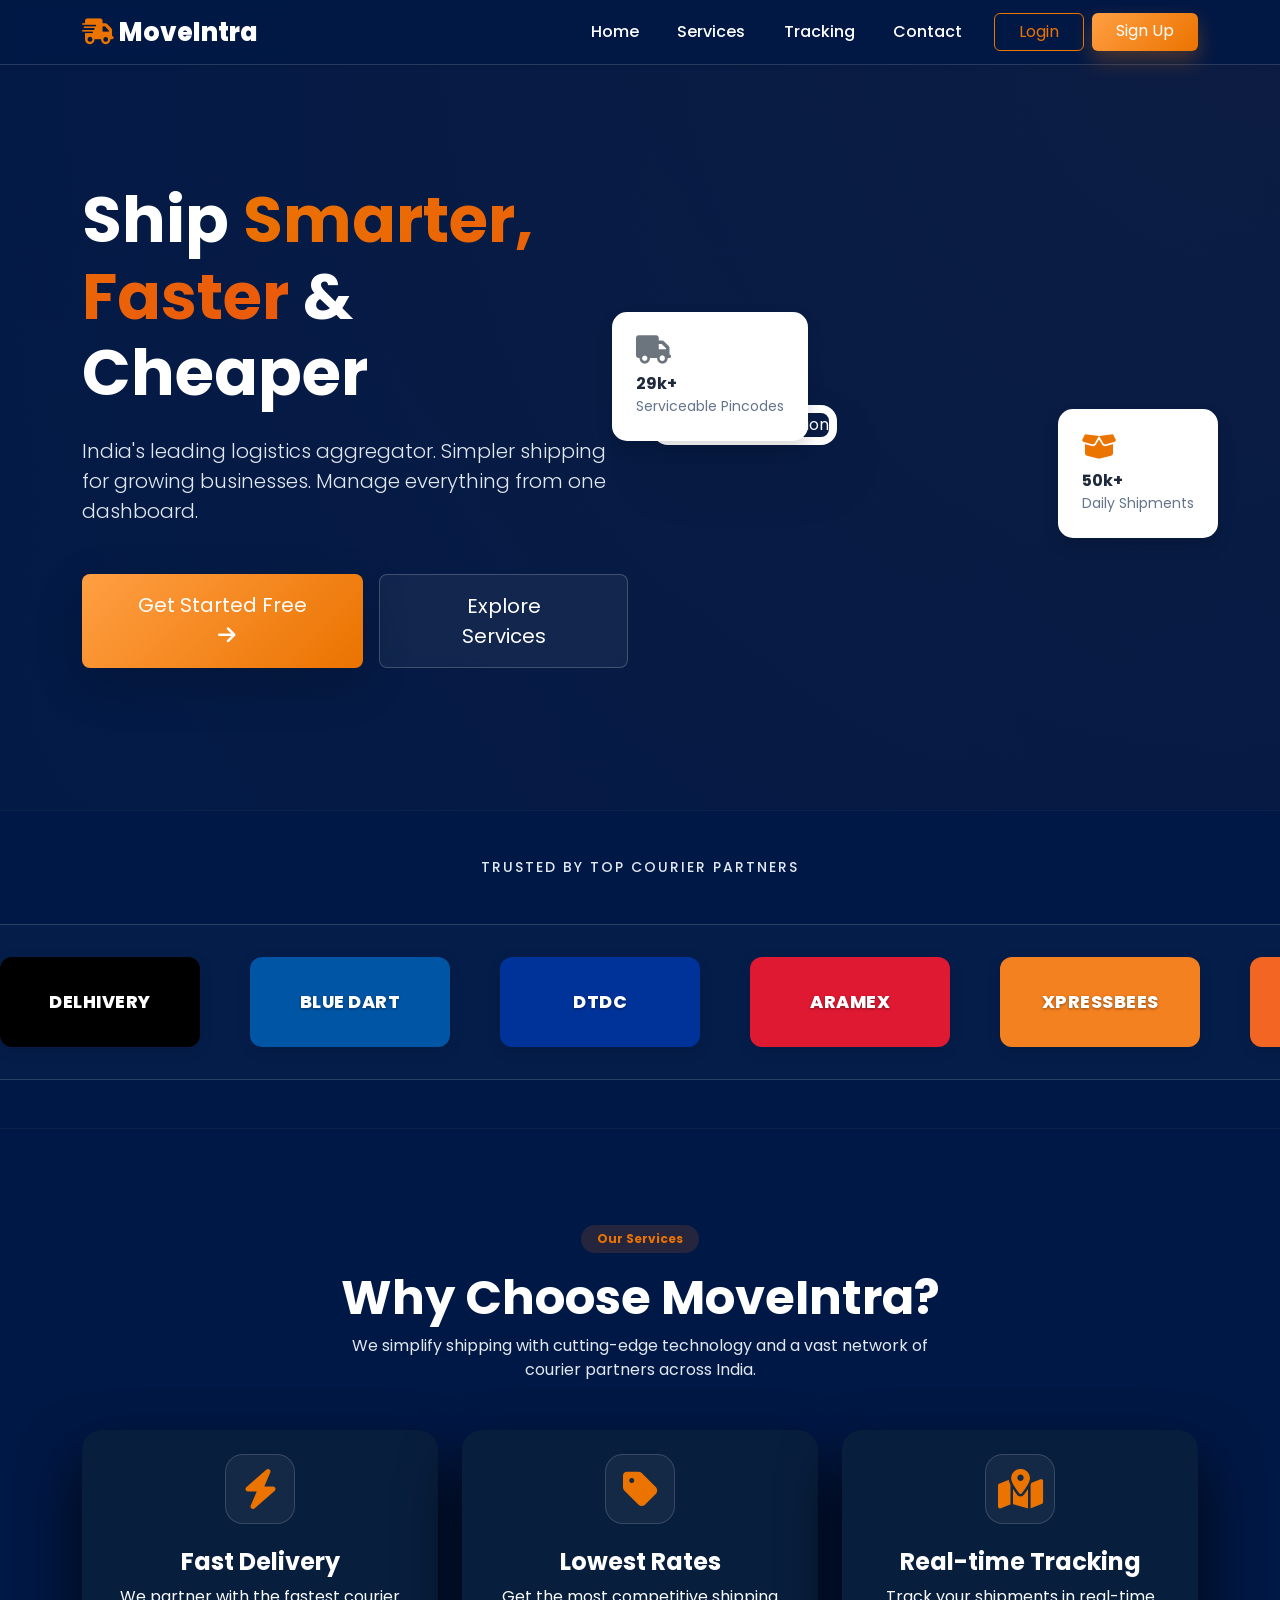
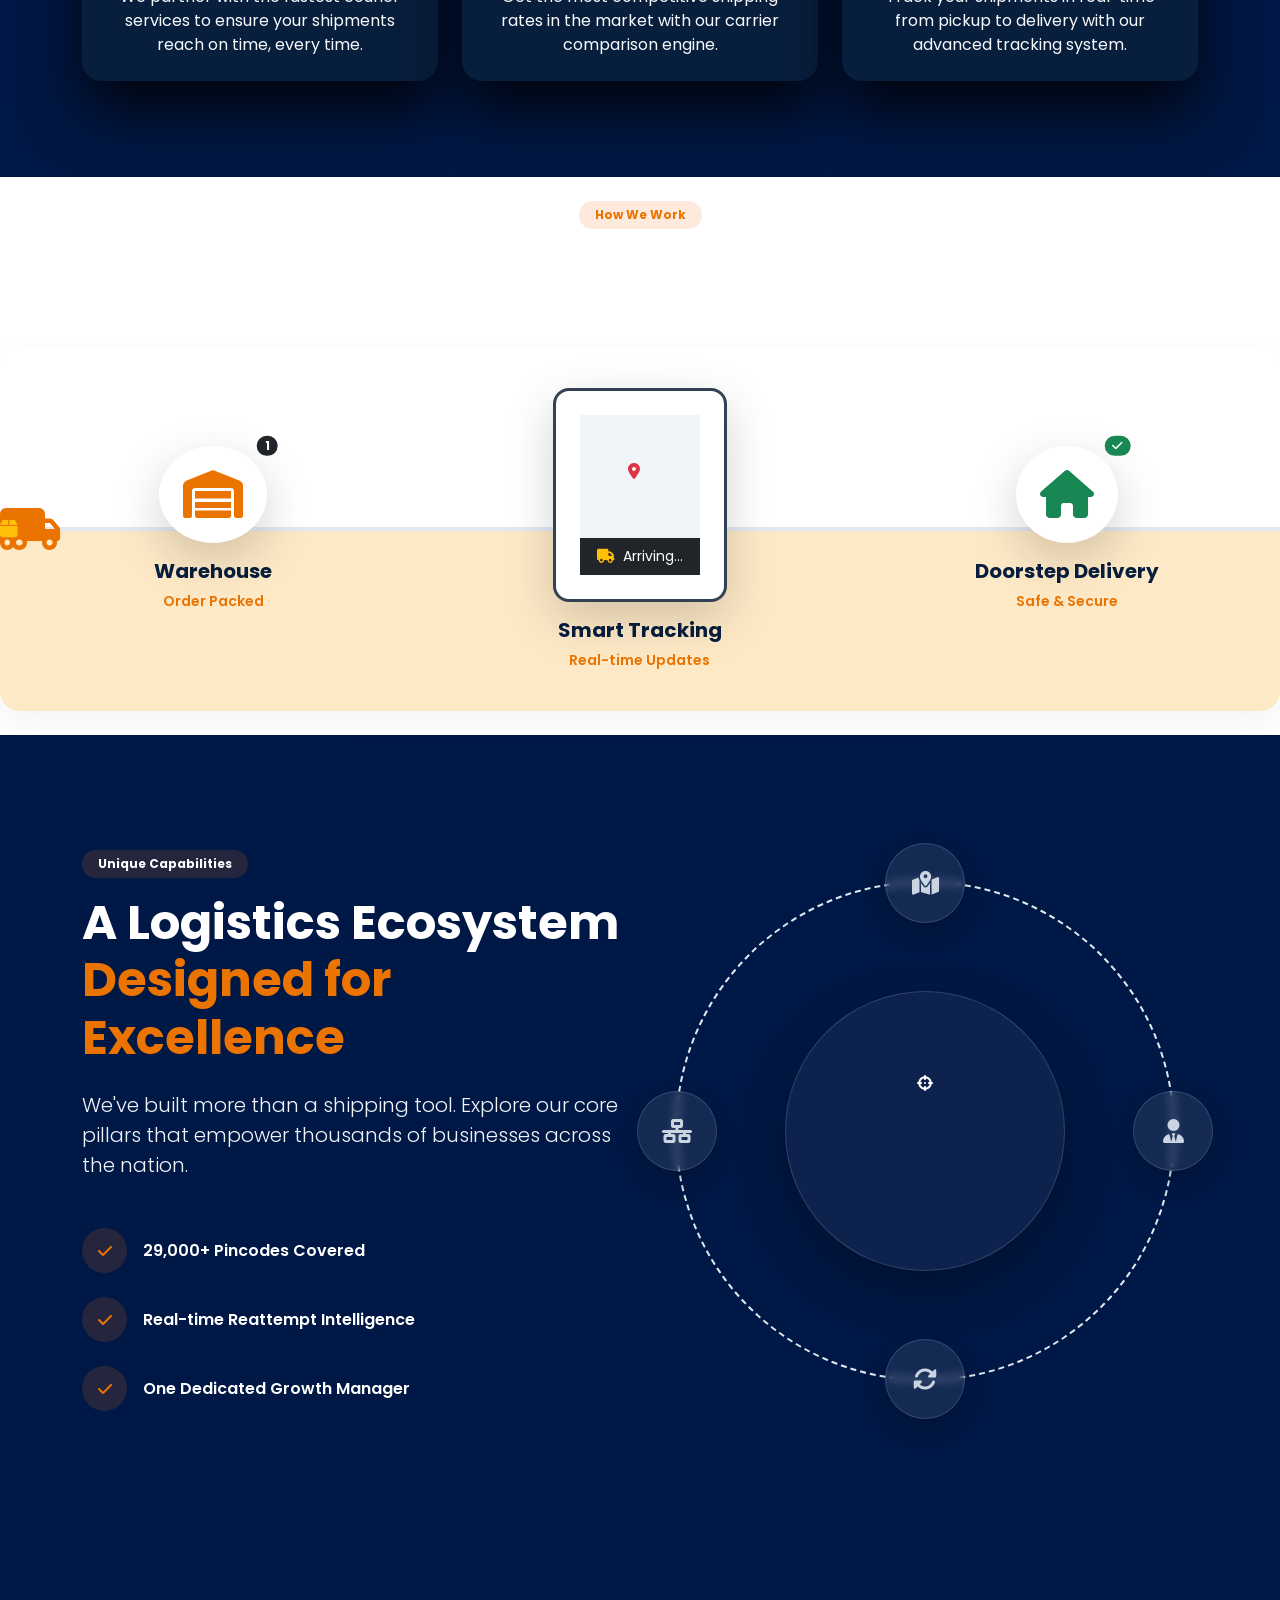
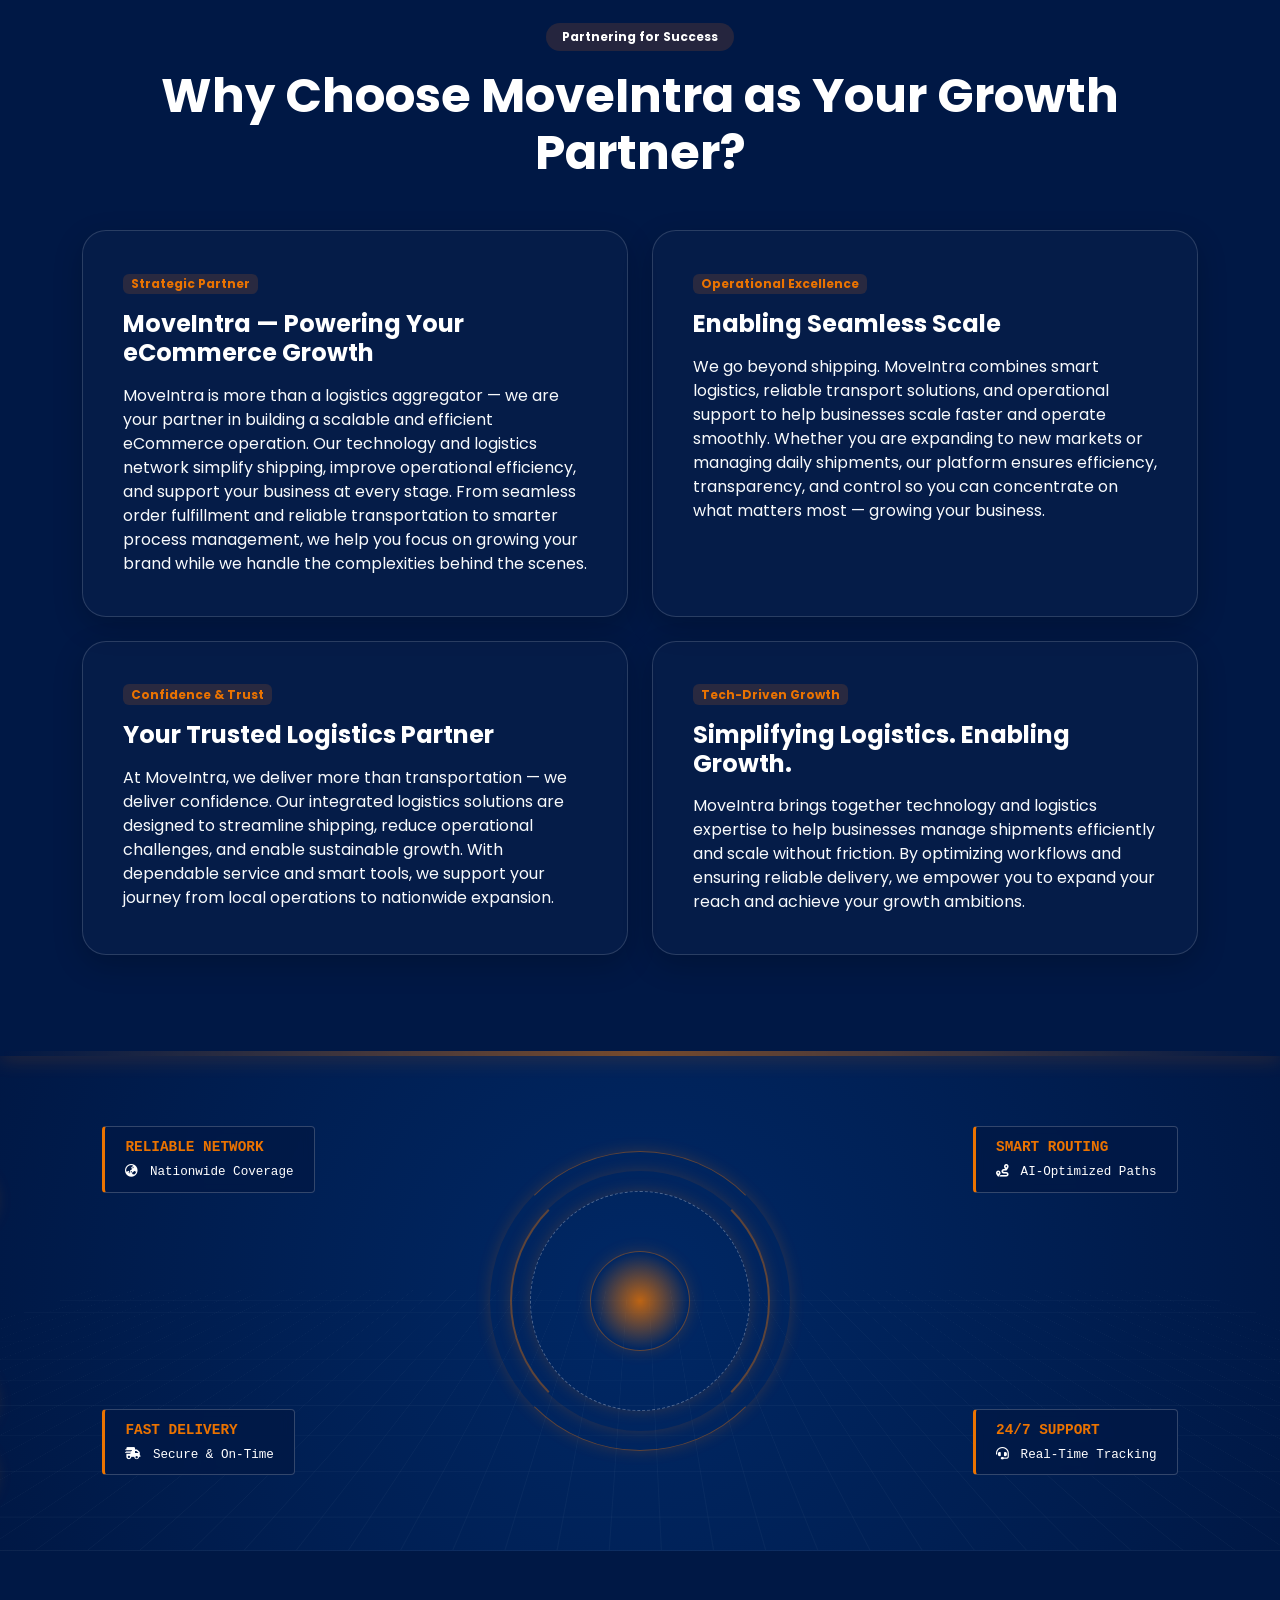
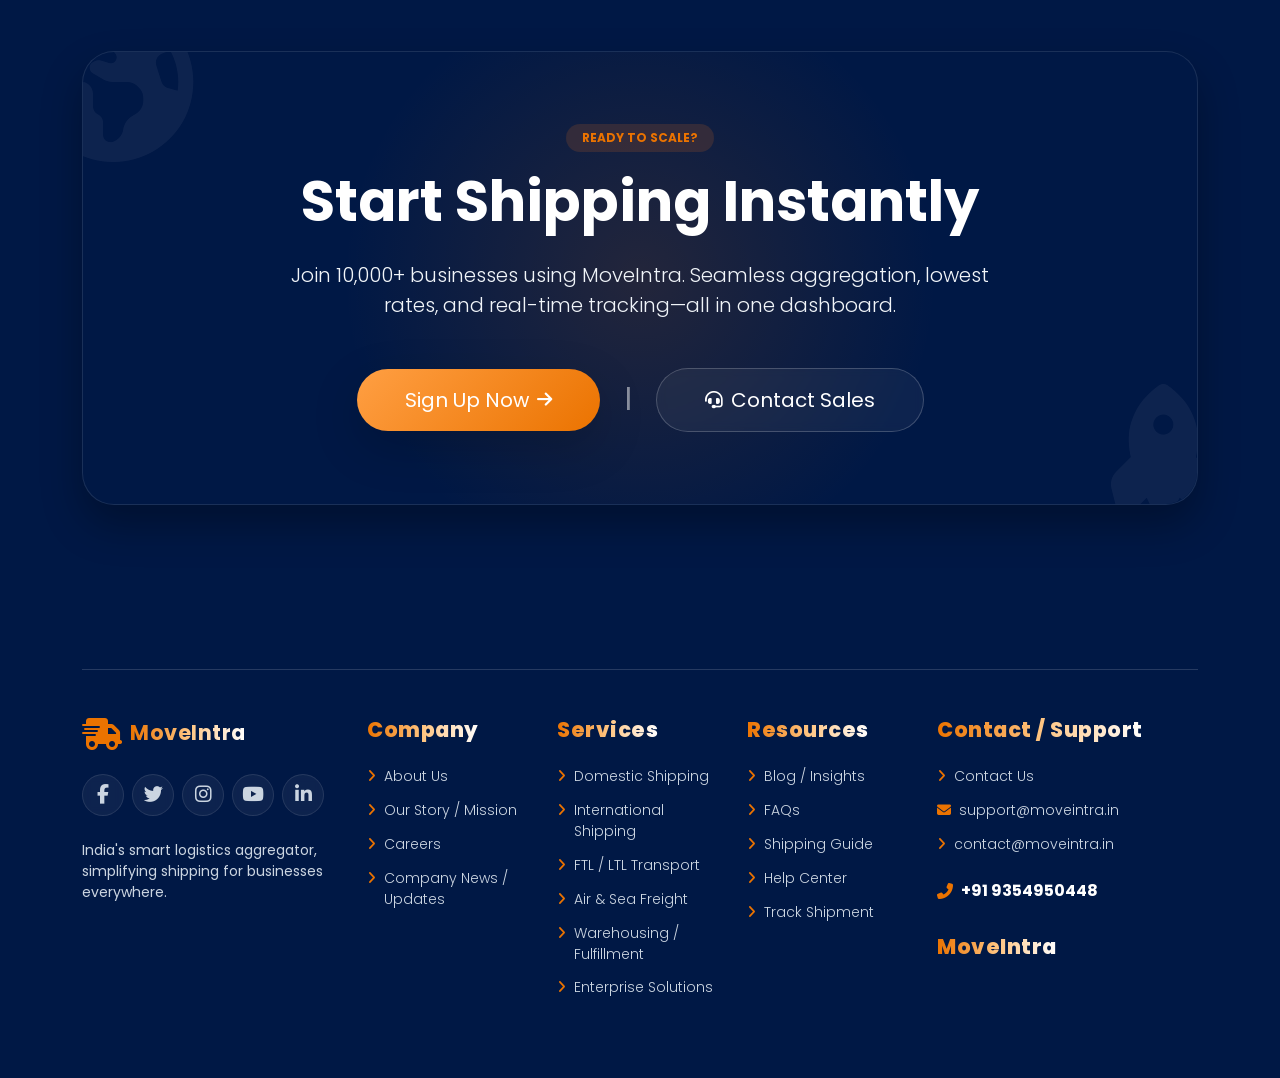
==== commit 78f50585: "Update index.html Changes" ====
--- a/index.html
+++ b/index.html
@@ -292,17 +292,17 @@
     </section>
 
     <!-- Logistics Process Section -->
-    <section class="logistics-process py-5 bg-white">
+    <section class="logistics-process py-4 bg-white">
         <div class="container-fluid px-0">
             <div class="row justify-content-center g-0">
                 <div class="col-lg-12">
-                    <div class="text-center mb-5">
-                        <span class="badge bg-soft-primary px-3 py-2 rounded-pill text-primary mb-3">How We Work</span>
-                        <h2 class="display-5 fw-bold text-dark">Seamless End-to-End Journey</h2>
+                    <div class="text-center mb-4">
+                        <span class="badge bg-soft-primary px-3 py-2 rounded-pill text-primary mb-2">How We Work</span>
+                        <h2 class="display-2 fw-bold text-dark">Seamless End-to-End Journey</h2>
                     </div>
 
                     <!-- Animated Process Flow (Full Size / Full Width) -->
-                    <div class="process-anim-container bg-white position-relative py-5 overflow-hidden">
+                    <div class="process-anim-container bg-white position-relative py-3 overflow-hidden">
 
                         <!-- Background Split: Top White, Bottom Orange -->
                         <div class="position-absolute bottom-0 start-0 w-100 h-50"
@@ -314,7 +314,7 @@
                         <div class="position-absolute top-50 start-0 h-100 bg-primary opacity-25"
                             style="width: 0%; height: 4px; z-index: 1; animation: fillPath 8s linear infinite;"></div>
 
-                        <div class="container-fluid position-relative py-5" style="z-index: 2;">
+                        <div class="container-fluid position-relative py-4" style="z-index: 2;">
                             <div class="row align-items-center text-center">
 
                                 <!-- Step 1: Warehouse -->
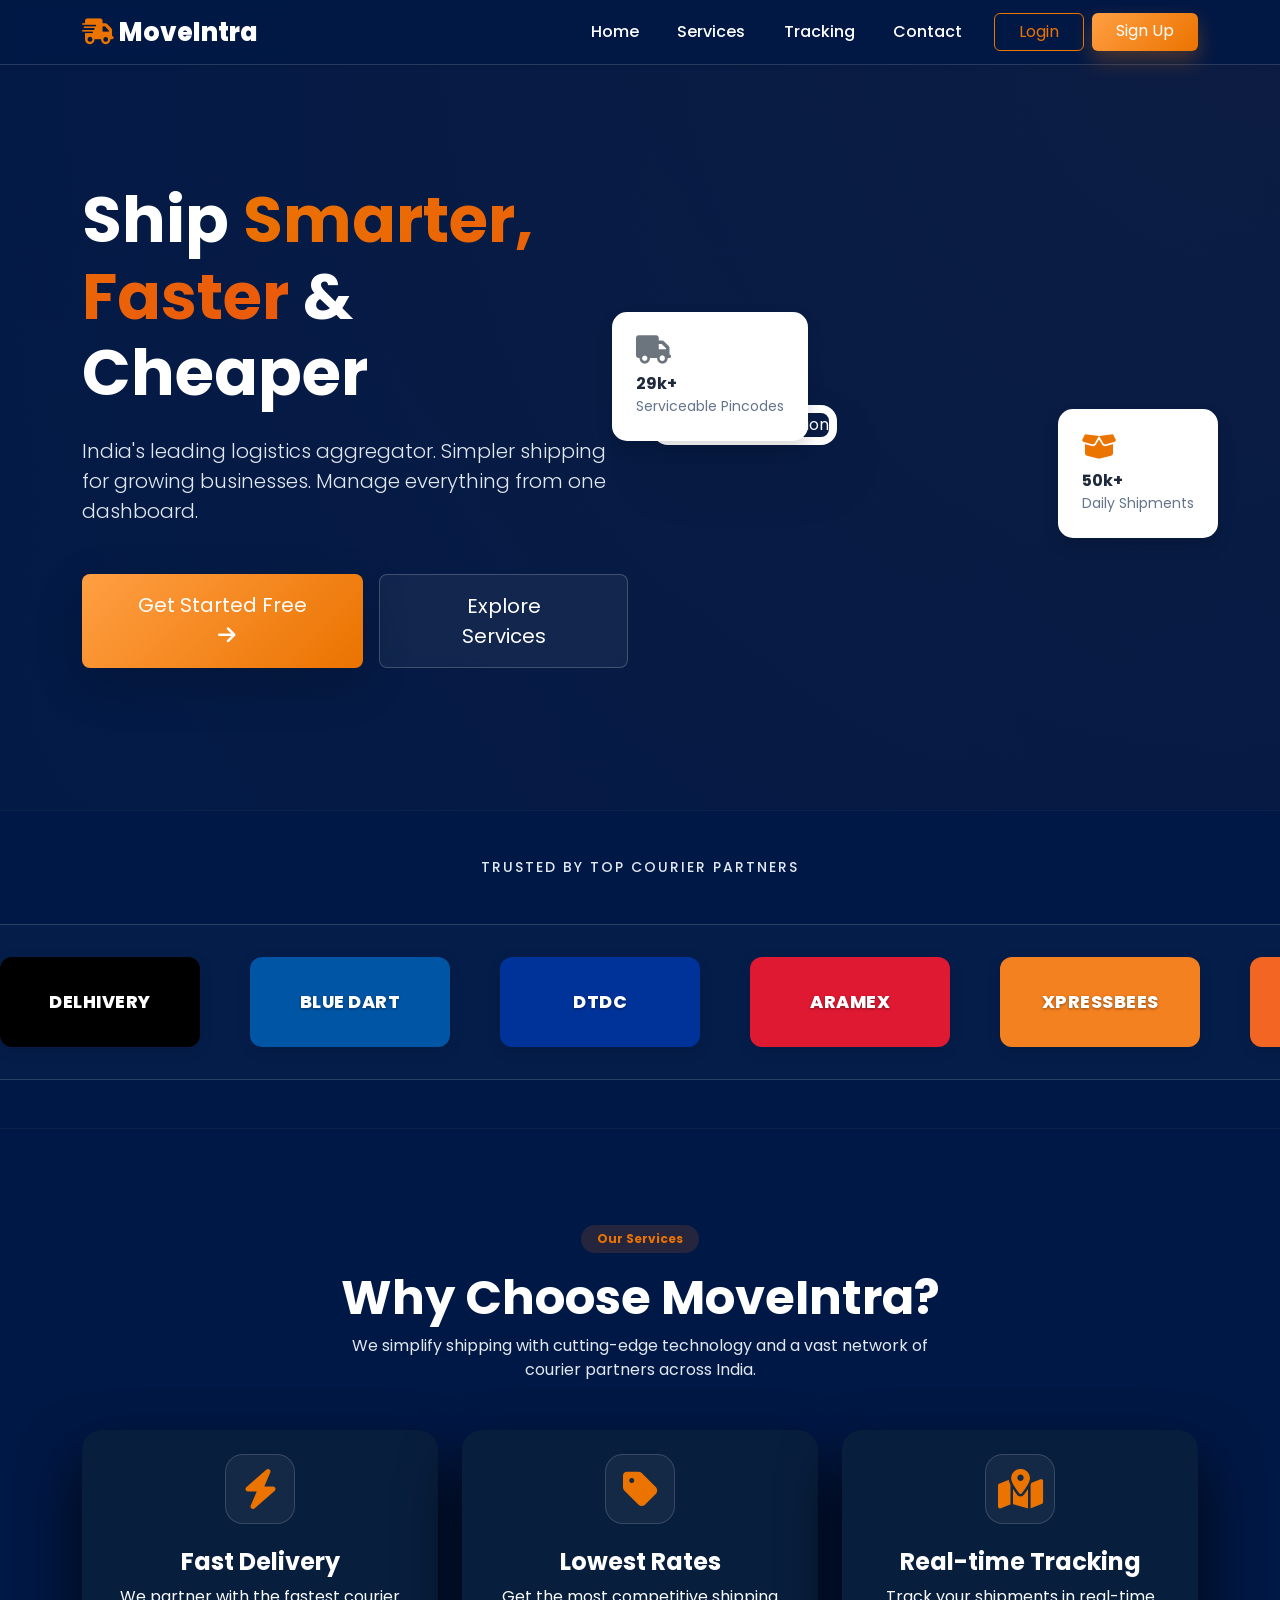
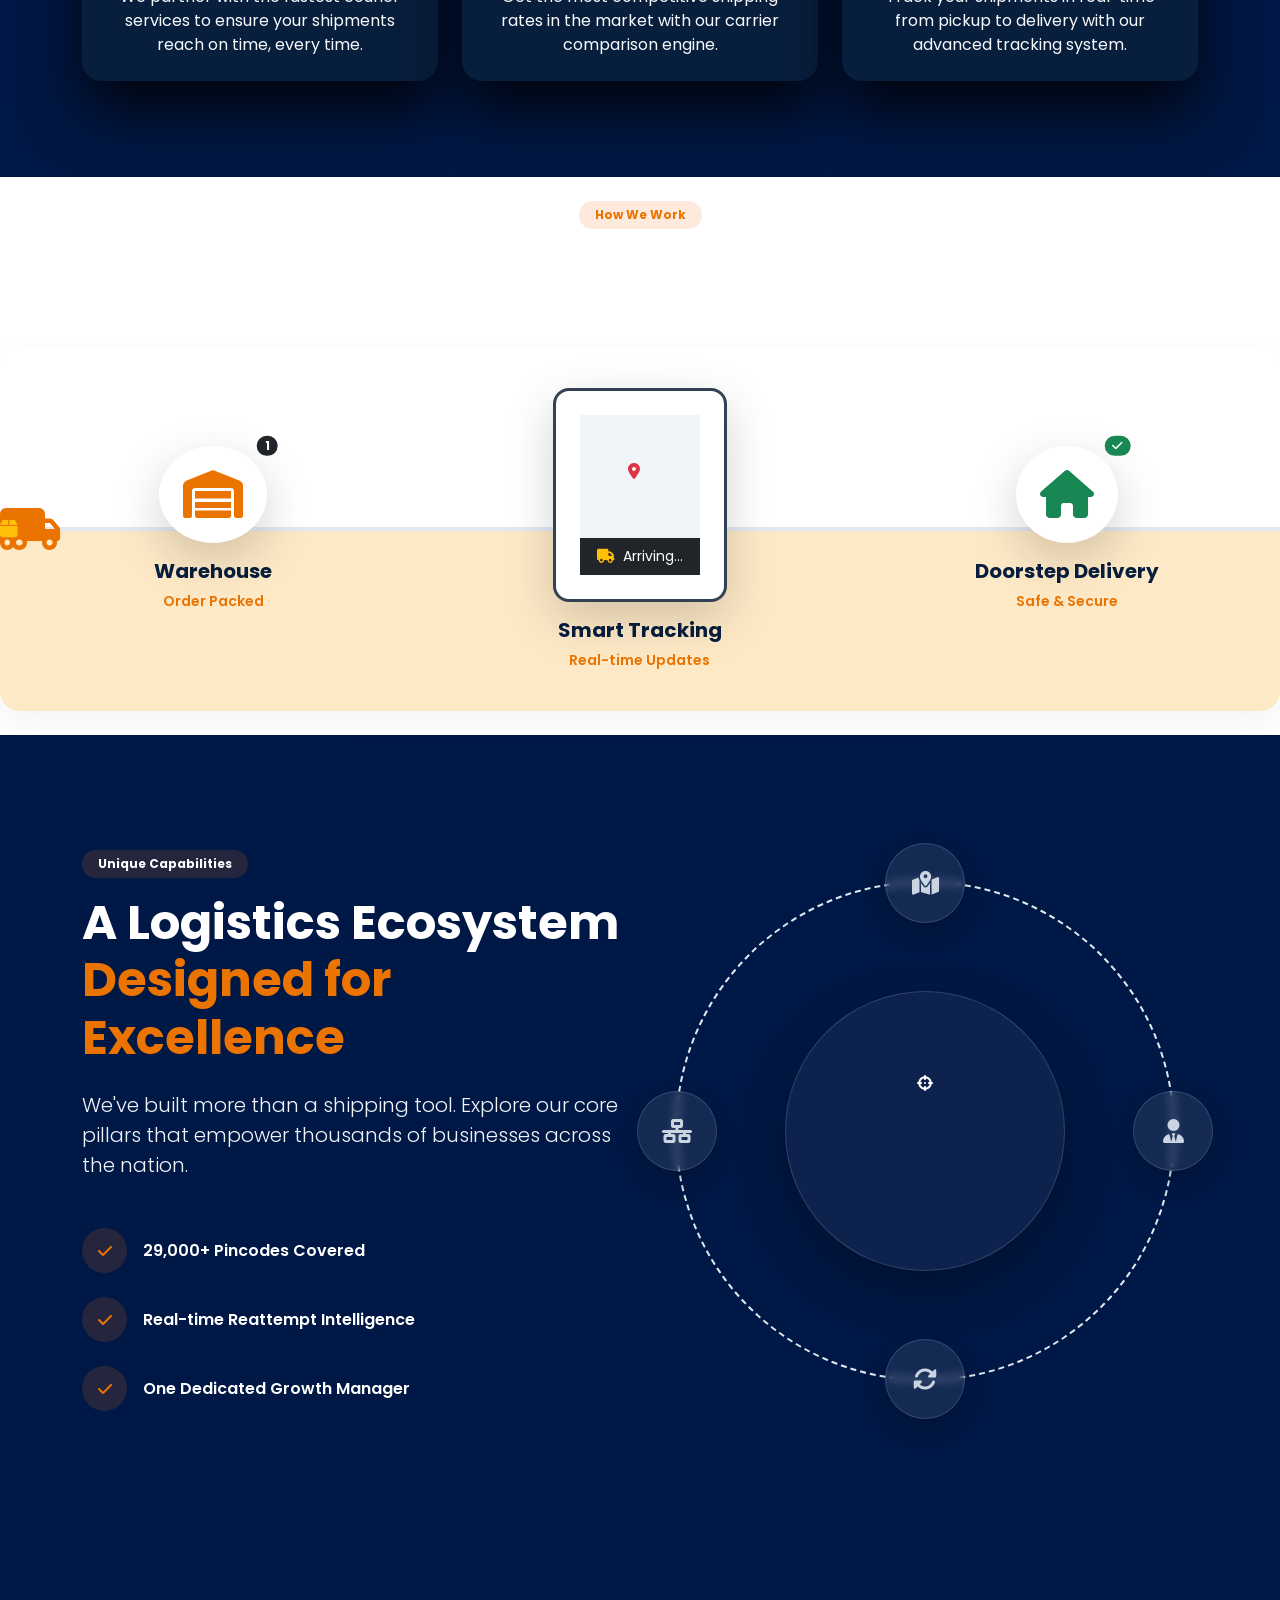
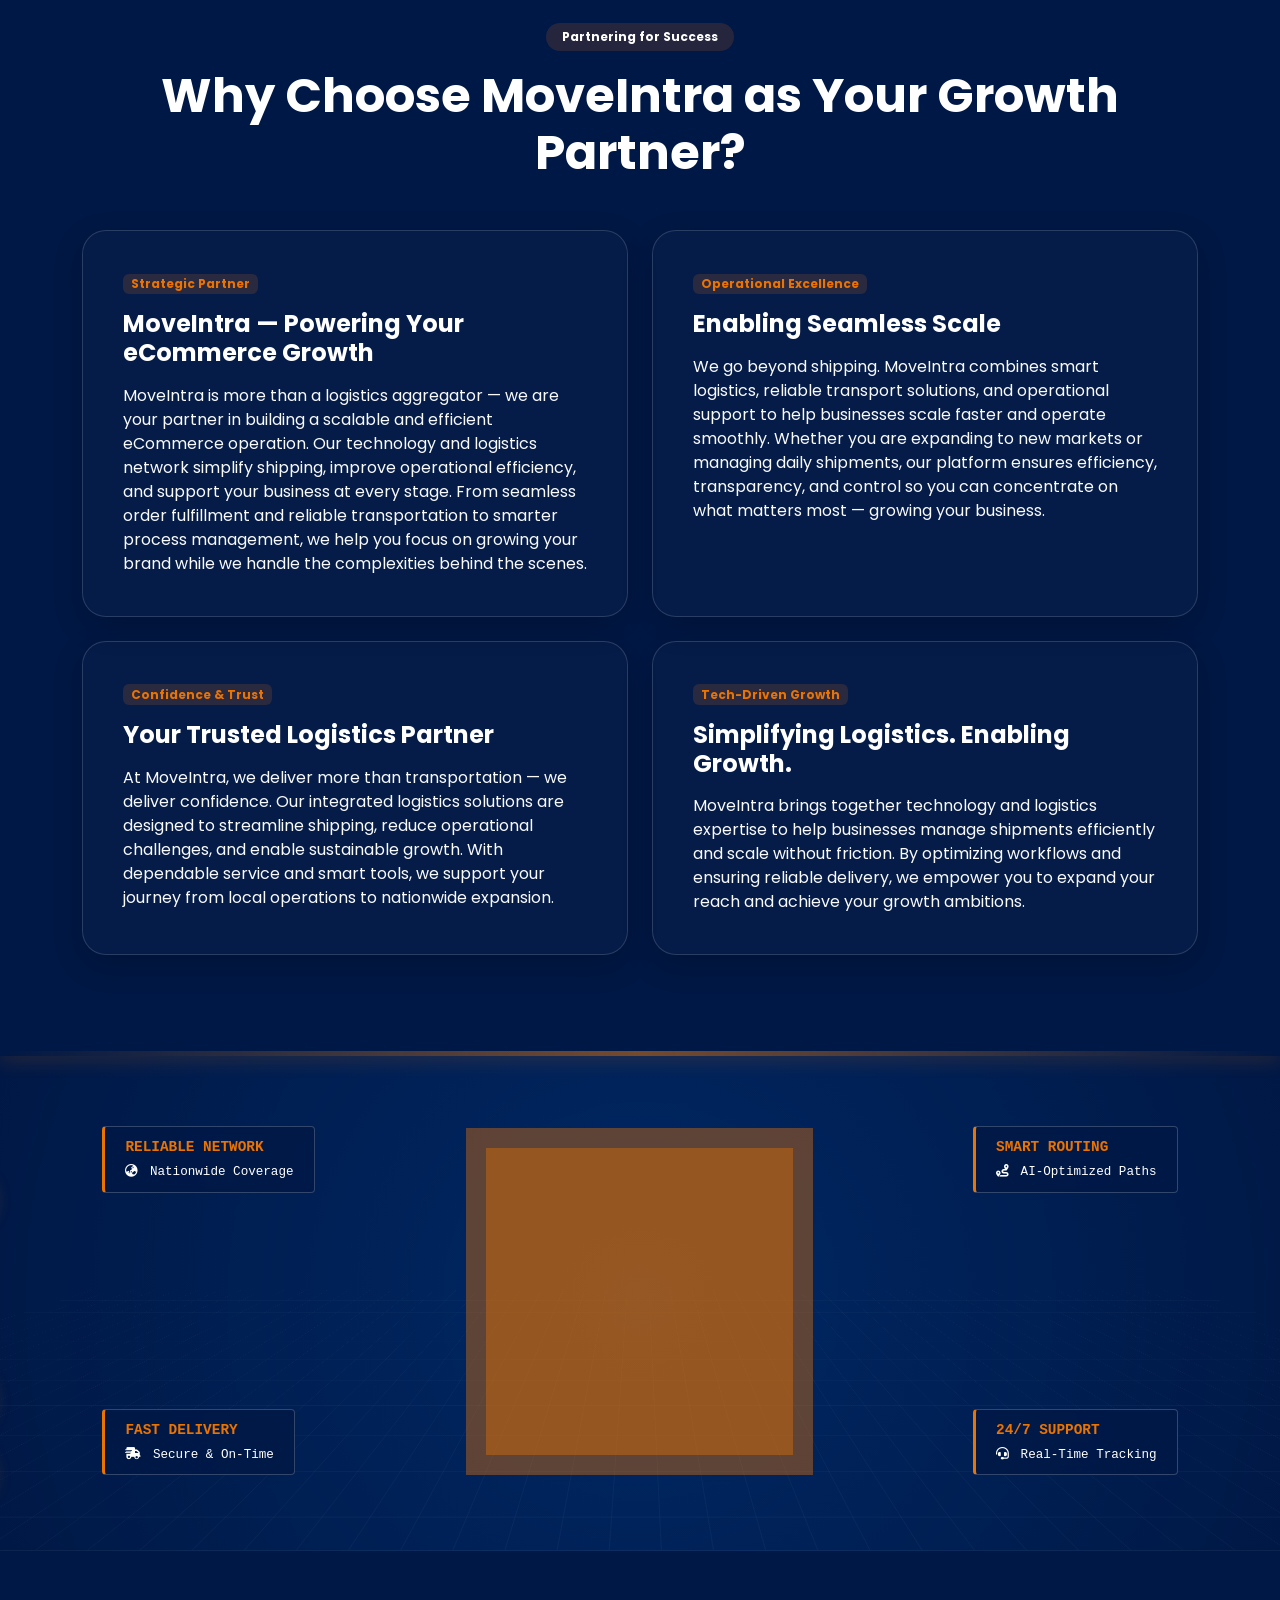
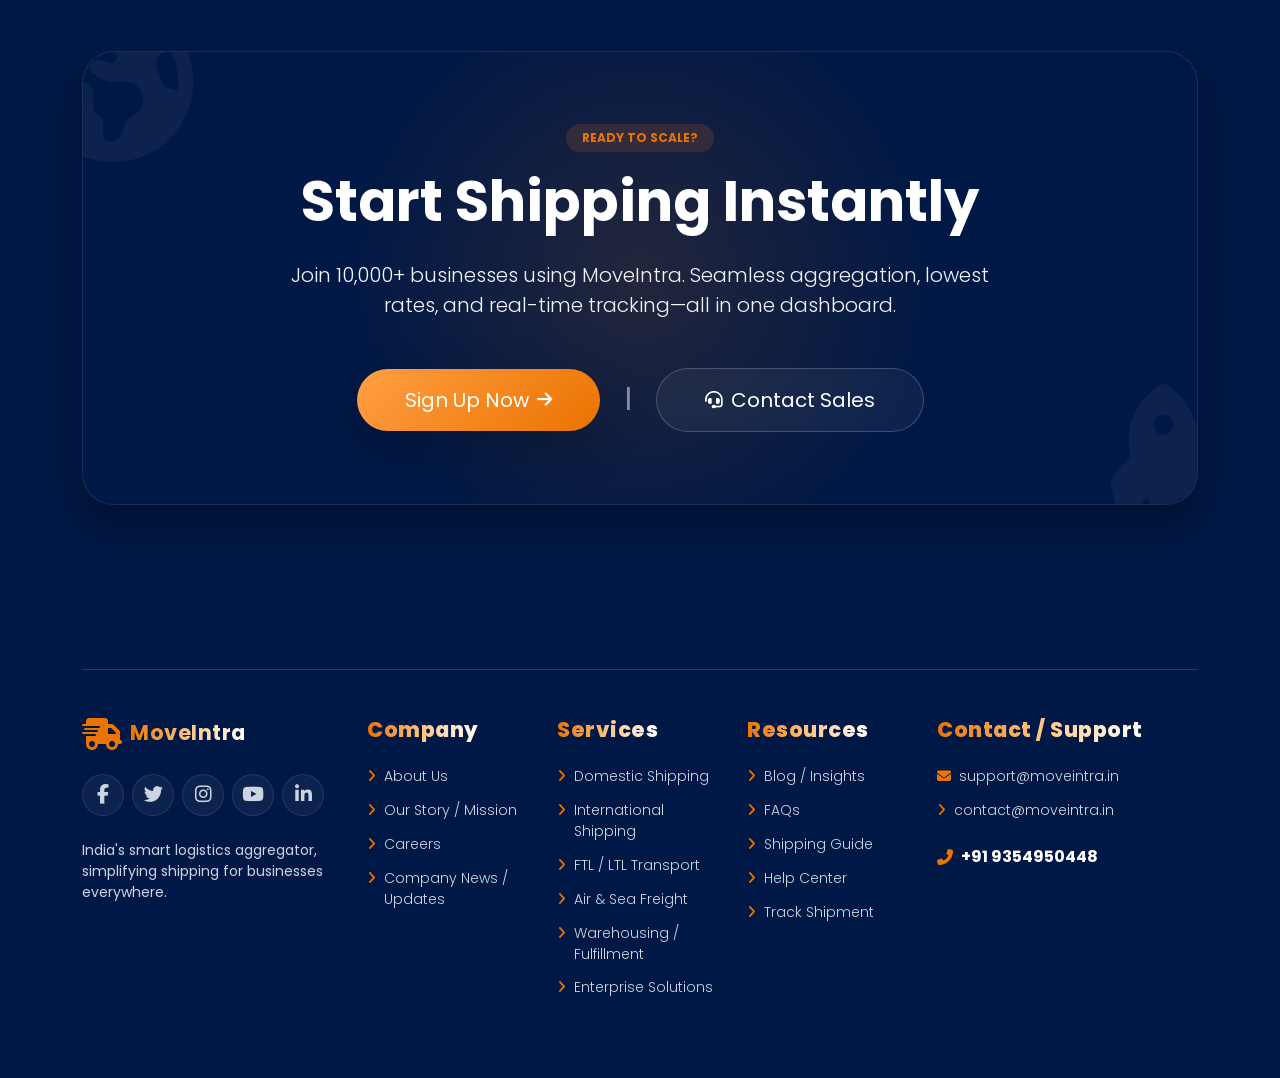
==== commit 385dc2a8: "Update index.html Changes" ====
--- a/index.html
+++ b/index.html
@@ -806,7 +806,6 @@
 
                     </h5>
                     <ul class="list-unstyled footer-links">
-                        <li><i class="fas fa-angle-right footer-list-icon"></i> <a href="#contact">Contact Us</a></li>
                         <li><i class="fas fa-envelope footer-list-icon"></i> <a
                                 href="mailto:support@moveintra.in">support@moveintra.in</a></li>
                         <li><i class="fas fa-angle-right footer-list-icon"></i> <a
@@ -817,7 +816,6 @@
                             <i class="fas fa-phone-alt text-primary"></i>
                             <span class="text-white fw-bold">+91 9354950448</span>
                         </div>
-                        <h2 class="section-title mt-4 display-5">MoveIntra</h2>
                     </div>
                 </div>
             </div>
@@ -831,3 +829,4 @@
 </body>
 
 </html>
+
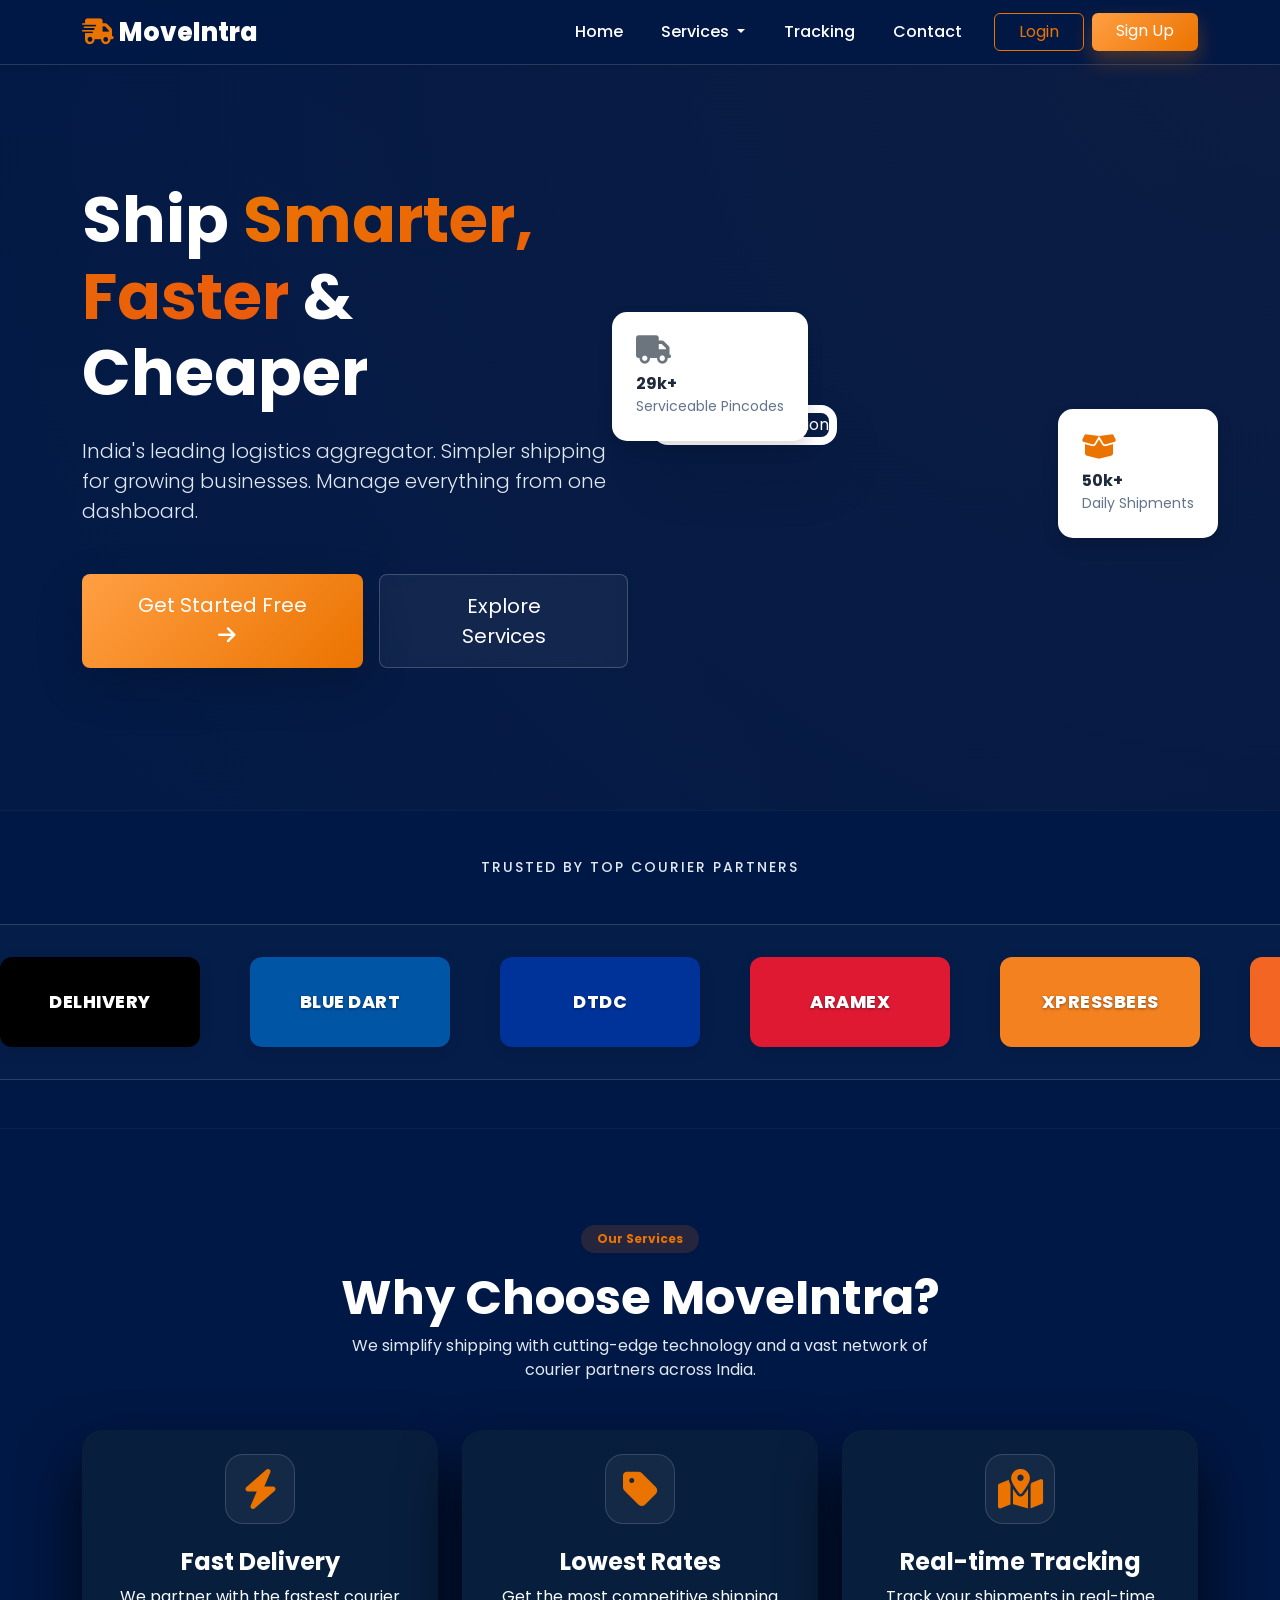
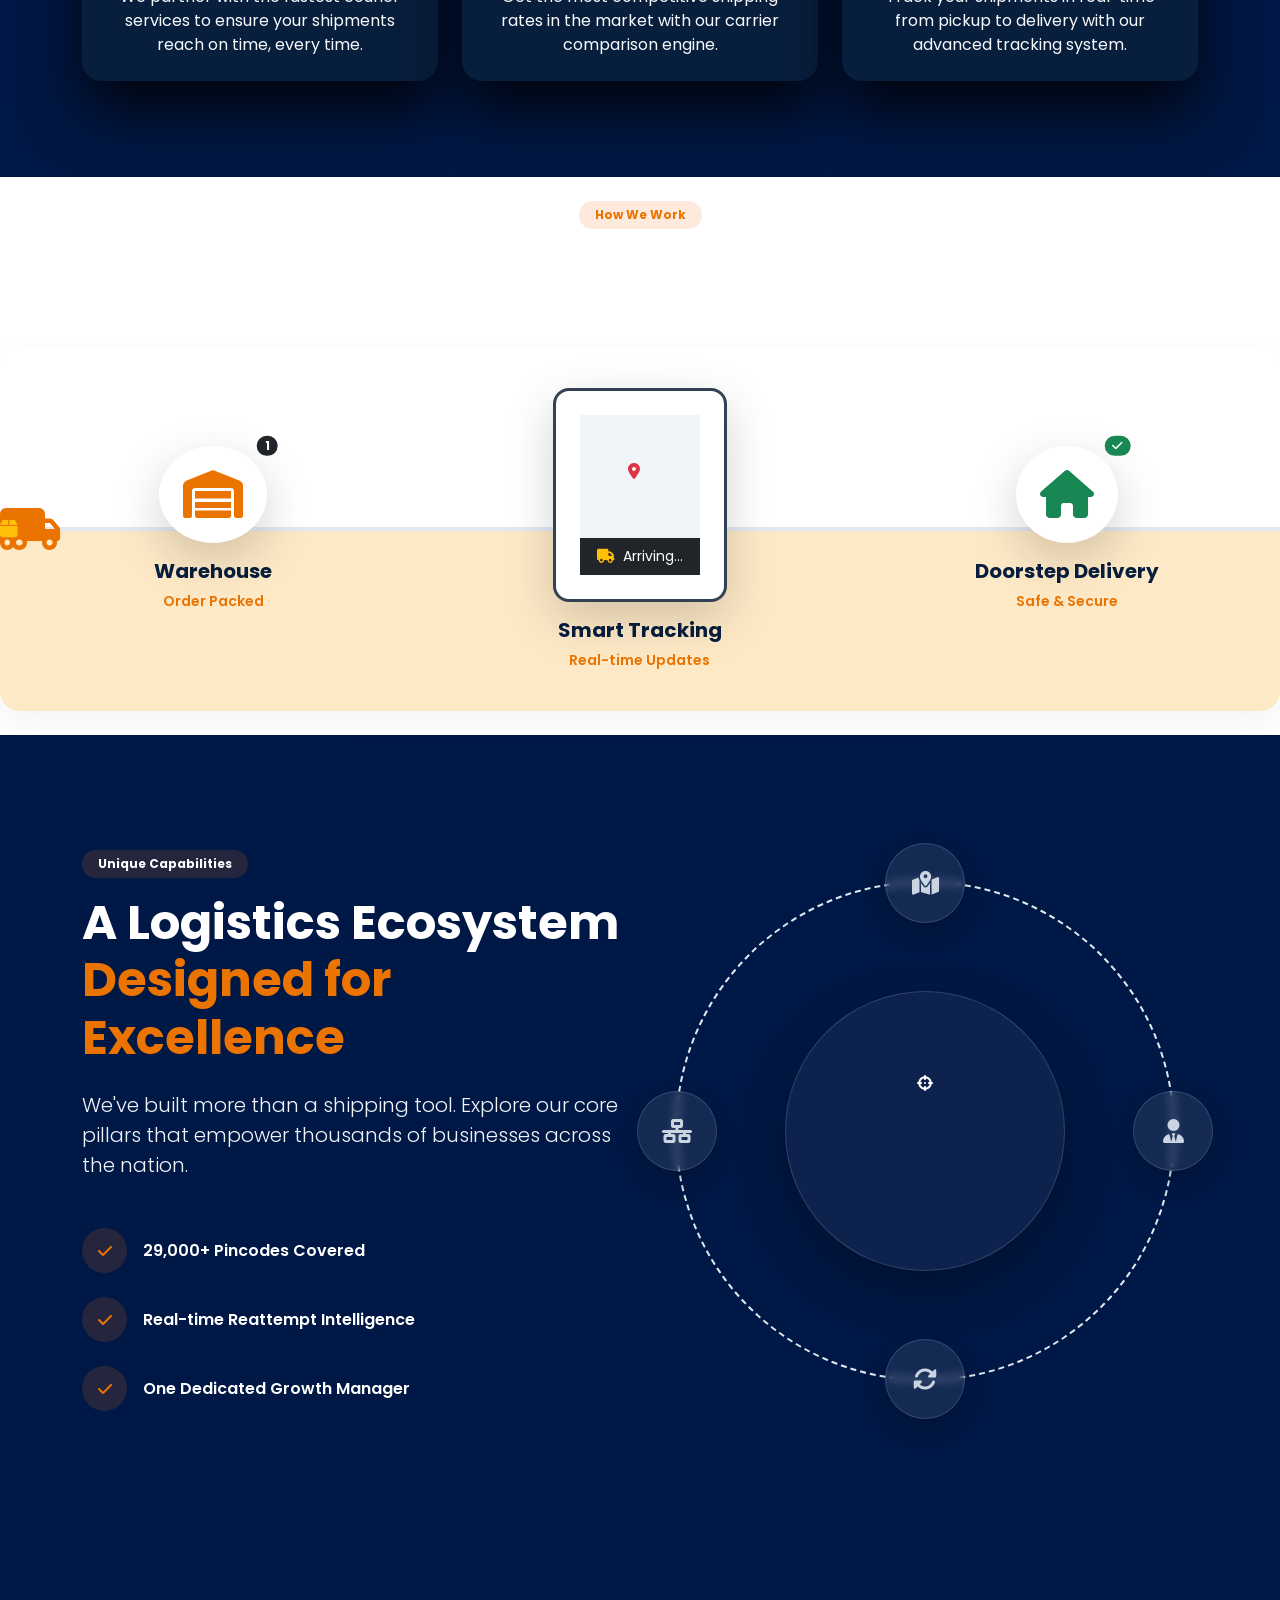
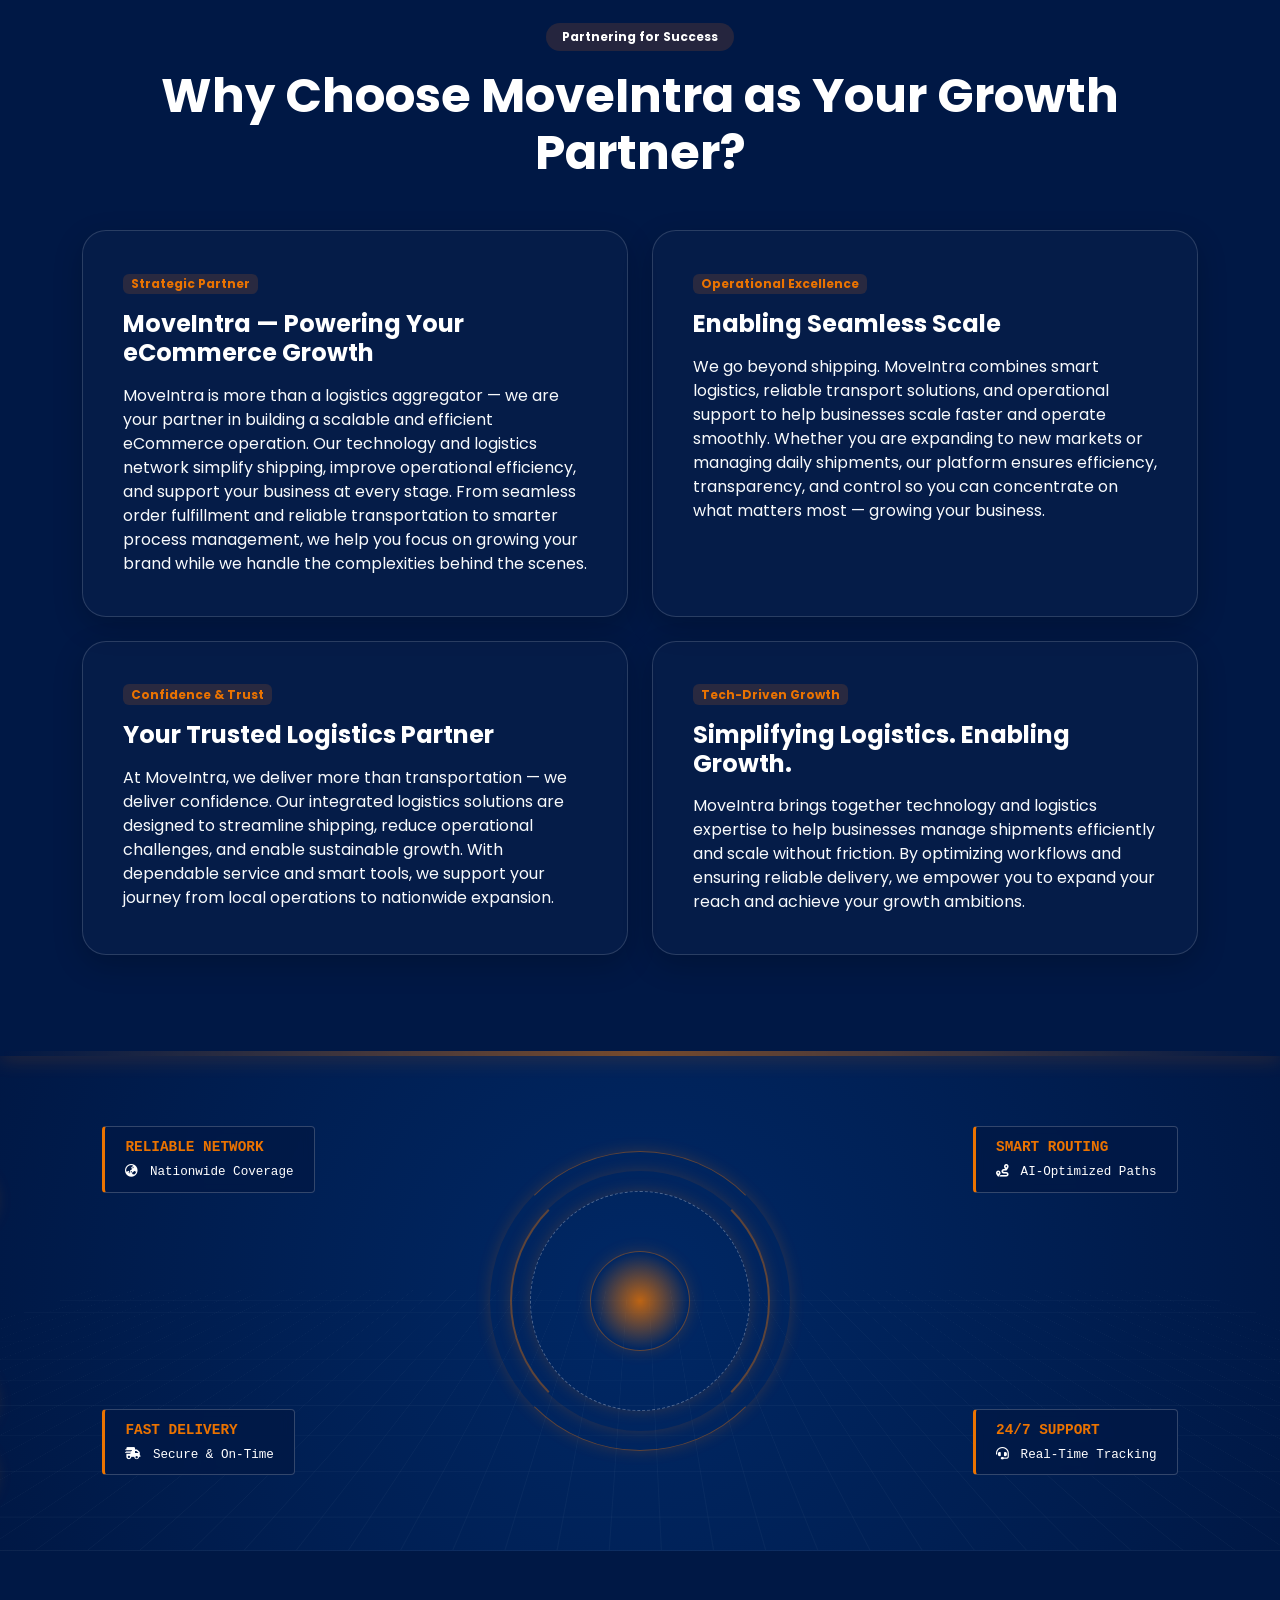
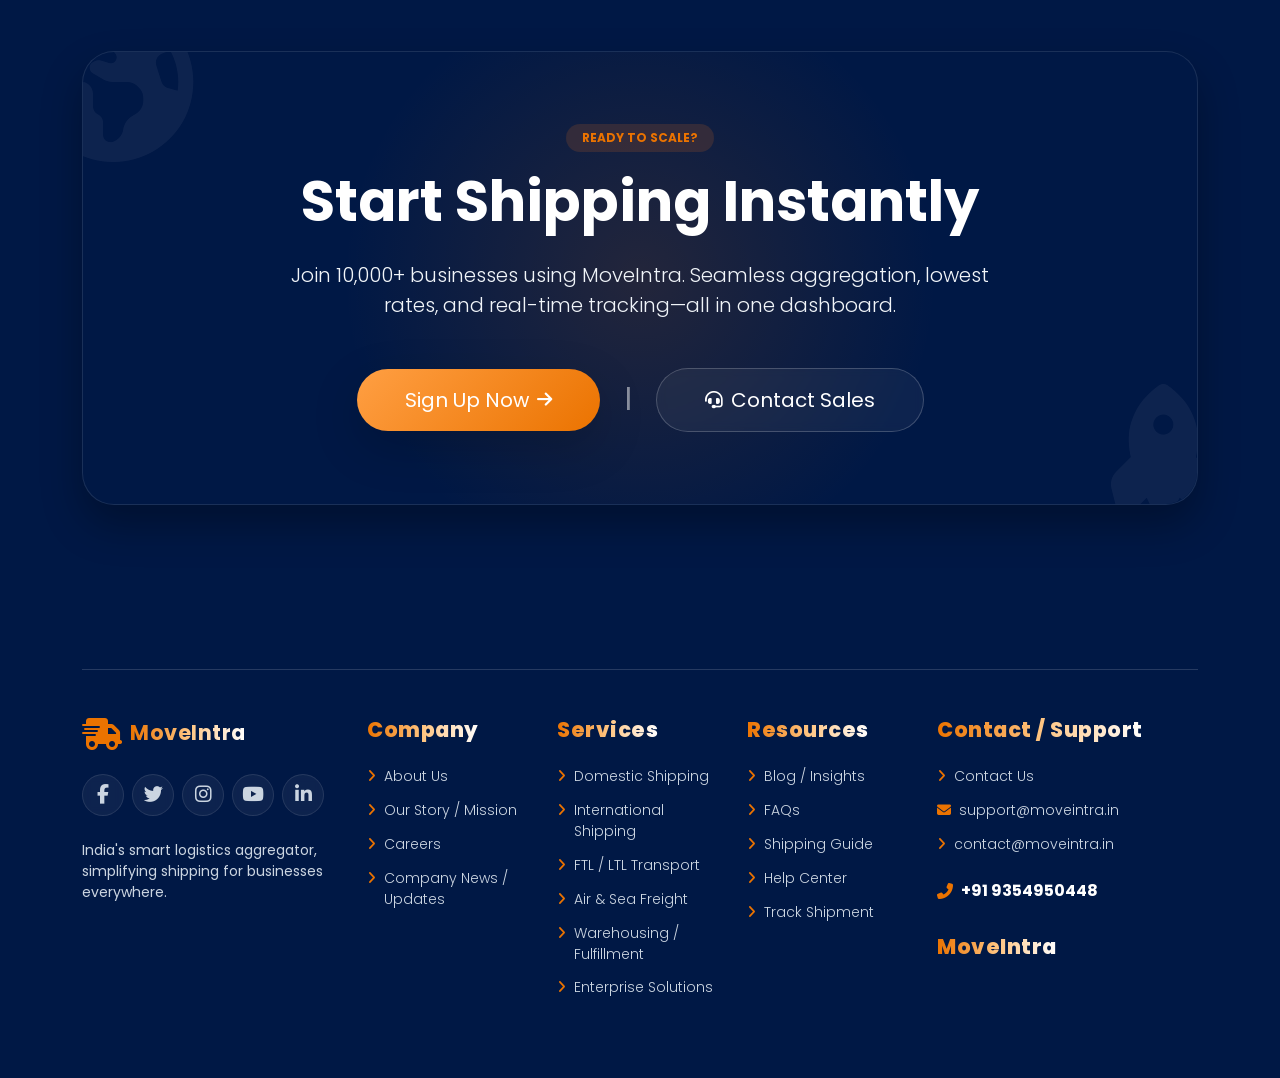
==== commit a27b8555: "Update index.html New page" ====
--- a/index.html
+++ b/index.html
@@ -35,7 +35,32 @@
                 <div class="collapse navbar-collapse" id="navbarNav">
                     <ul class="navbar-nav ms-auto align-items-lg-center">
                         <li class="nav-item"><a class="nav-link" href="index.html">Home</a></li>
-                        <li class="nav-item"><a class="nav-link" href="#services">Services</a></li>
+                        <li class="nav-item dropdown">
+                            <a class="nav-link dropdown-toggle" href="#" id="servicesDropdown" role="button"
+                                data-bs-toggle="dropdown" aria-expanded="false">
+                                Services
+                            </a>
+                            <ul class="dropdown-menu border-0 shadow-lg" aria-labelledby="servicesDropdown">
+                                <li>
+                                    <a class="dropdown-item d-flex align-items-center gap-2 py-2" href="domestic.html">
+                                        <i class="fas fa-truck-moving text-primary"></i>
+                                        <span>Domestic</span>
+                                    </a>
+                                </li>
+                                <li>
+                                    <a class="dropdown-item d-flex align-items-center gap-2 py-2" href="#">
+                                        <i class="fas fa-globe text-primary"></i>
+                                        <span>International</span>
+                                    </a>
+                                </li>
+                                <li>
+                                    <a class="dropdown-item d-flex align-items-center gap-2 py-2" href="#">
+                                        <i class="fas fa-boxes text-primary"></i>
+                                        <span>Bulk Orders</span>
+                                    </a>
+                                </li>
+                            </ul>
+                        </li>
                         <li class="nav-item"><a class="nav-link" href="#tracking">Tracking</a></li>
                         <li class="nav-item"><a class="nav-link me-lg-3" href="contact.html">Contact</a></li>
                         <li class="nav-item">
@@ -806,6 +831,7 @@
 
                     </h5>
                     <ul class="list-unstyled footer-links">
+                        <li><i class="fas fa-angle-right footer-list-icon"></i> <a href="#contact">Contact Us</a></li>
                         <li><i class="fas fa-envelope footer-list-icon"></i> <a
                                 href="mailto:support@moveintra.in">support@moveintra.in</a></li>
                         <li><i class="fas fa-angle-right footer-list-icon"></i> <a
@@ -816,6 +842,7 @@
                             <i class="fas fa-phone-alt text-primary"></i>
                             <span class="text-white fw-bold">+91 9354950448</span>
                         </div>
+                        <h2 class="section-title mt-4 display-5">MoveIntra</h2>
                     </div>
                 </div>
             </div>
@@ -829,4 +856,3 @@
 </body>
 
 </html>
-
